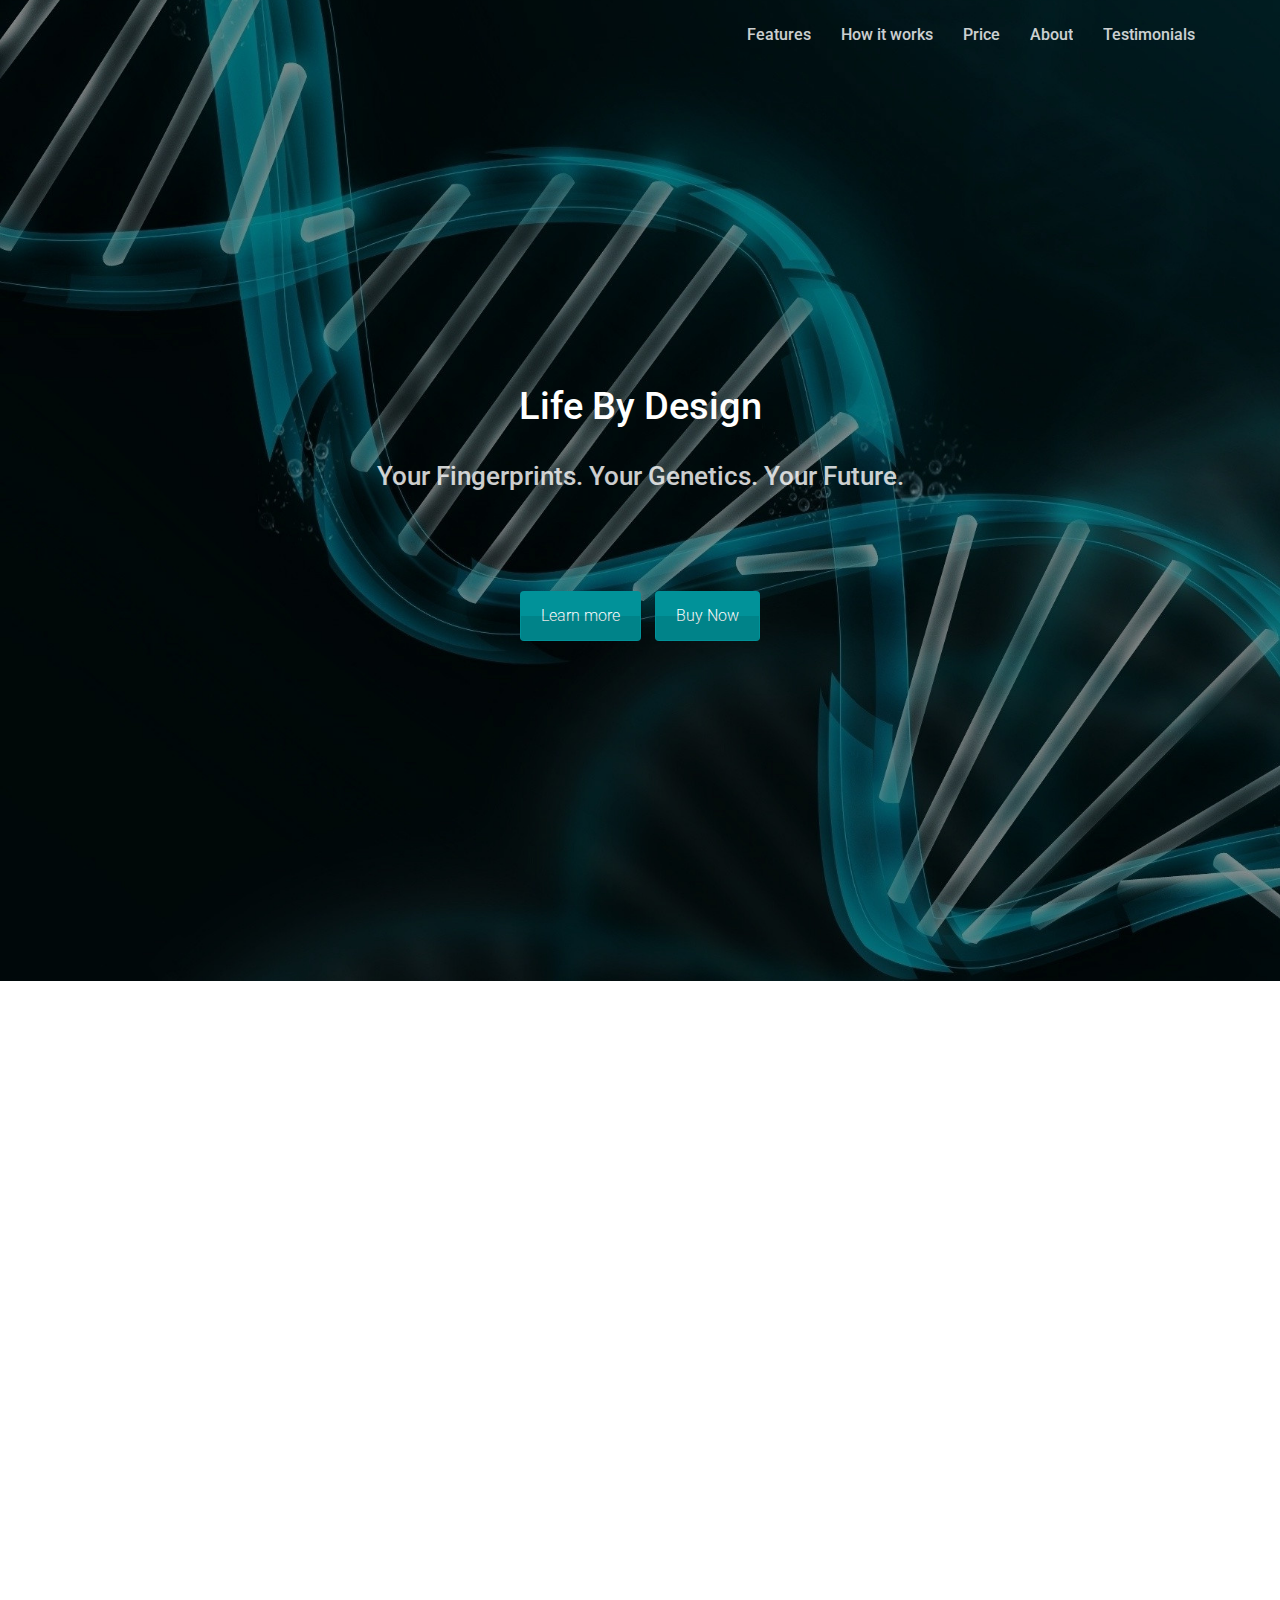
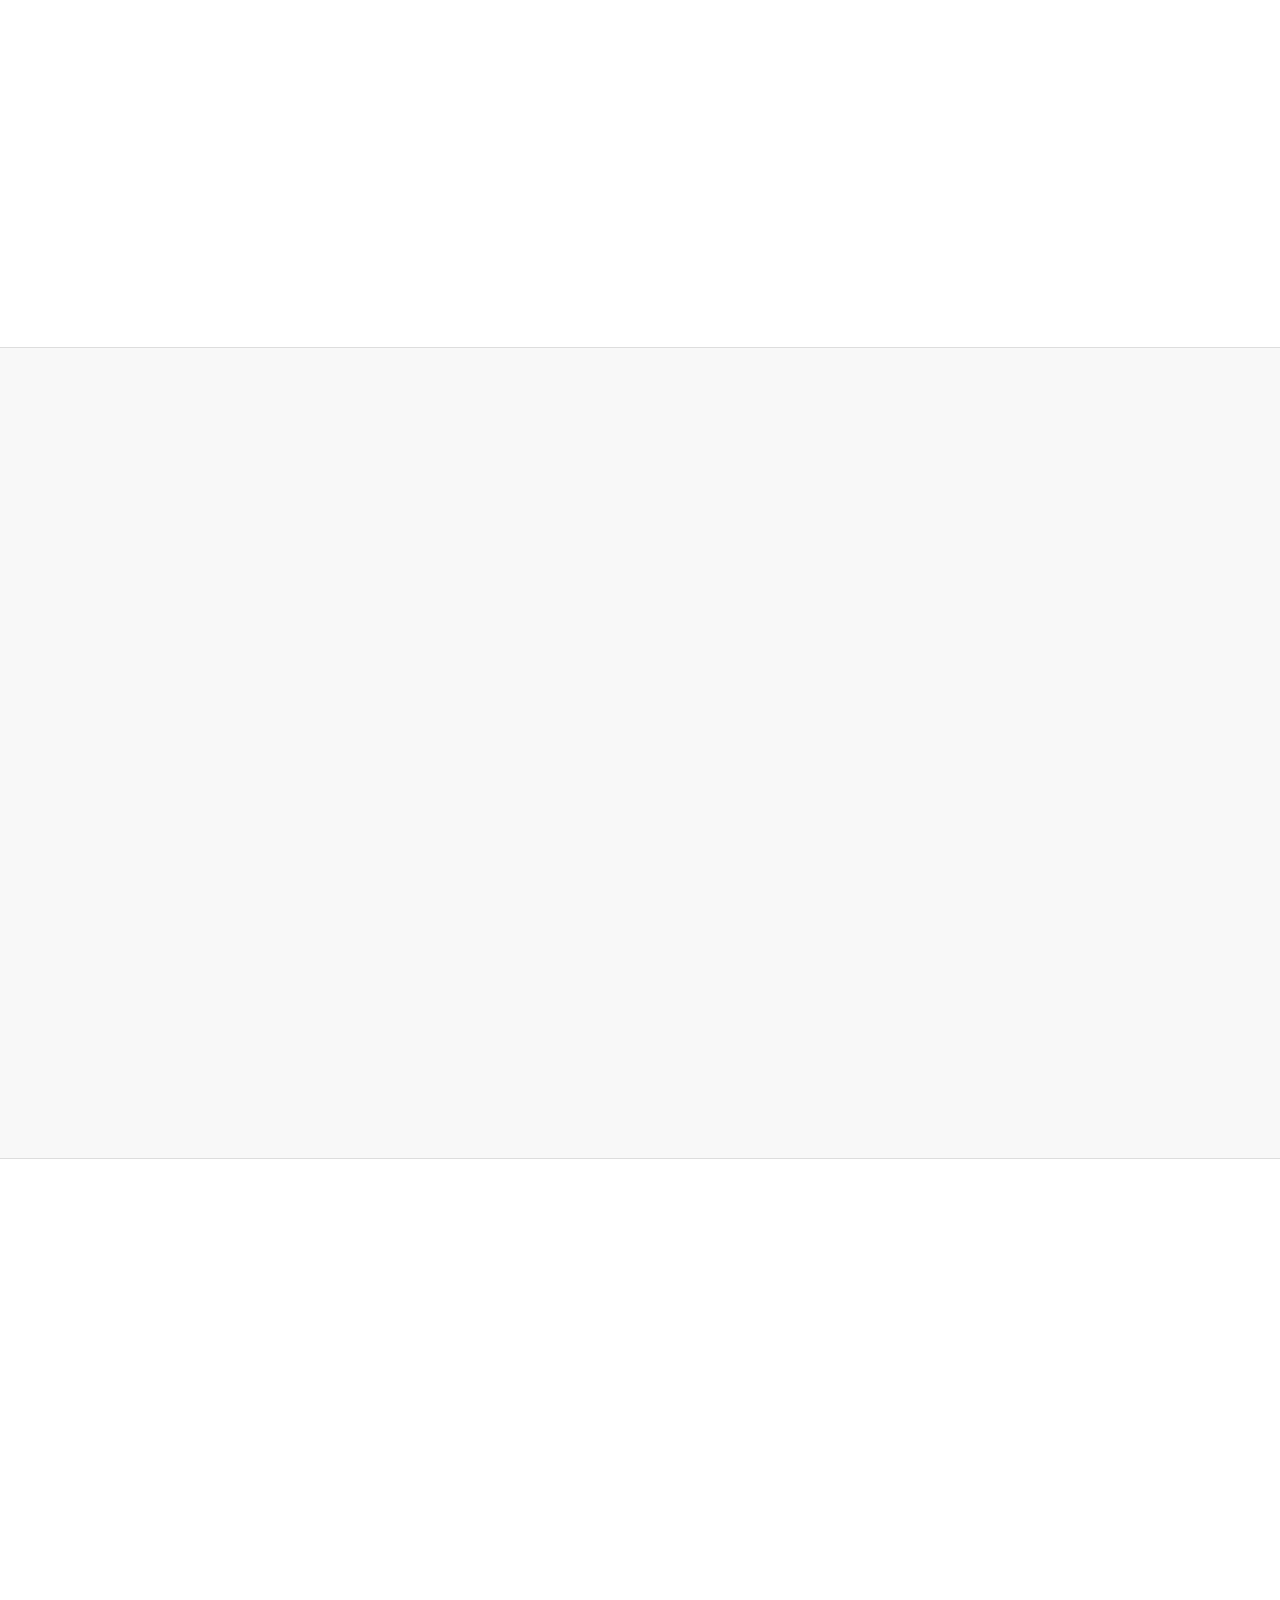
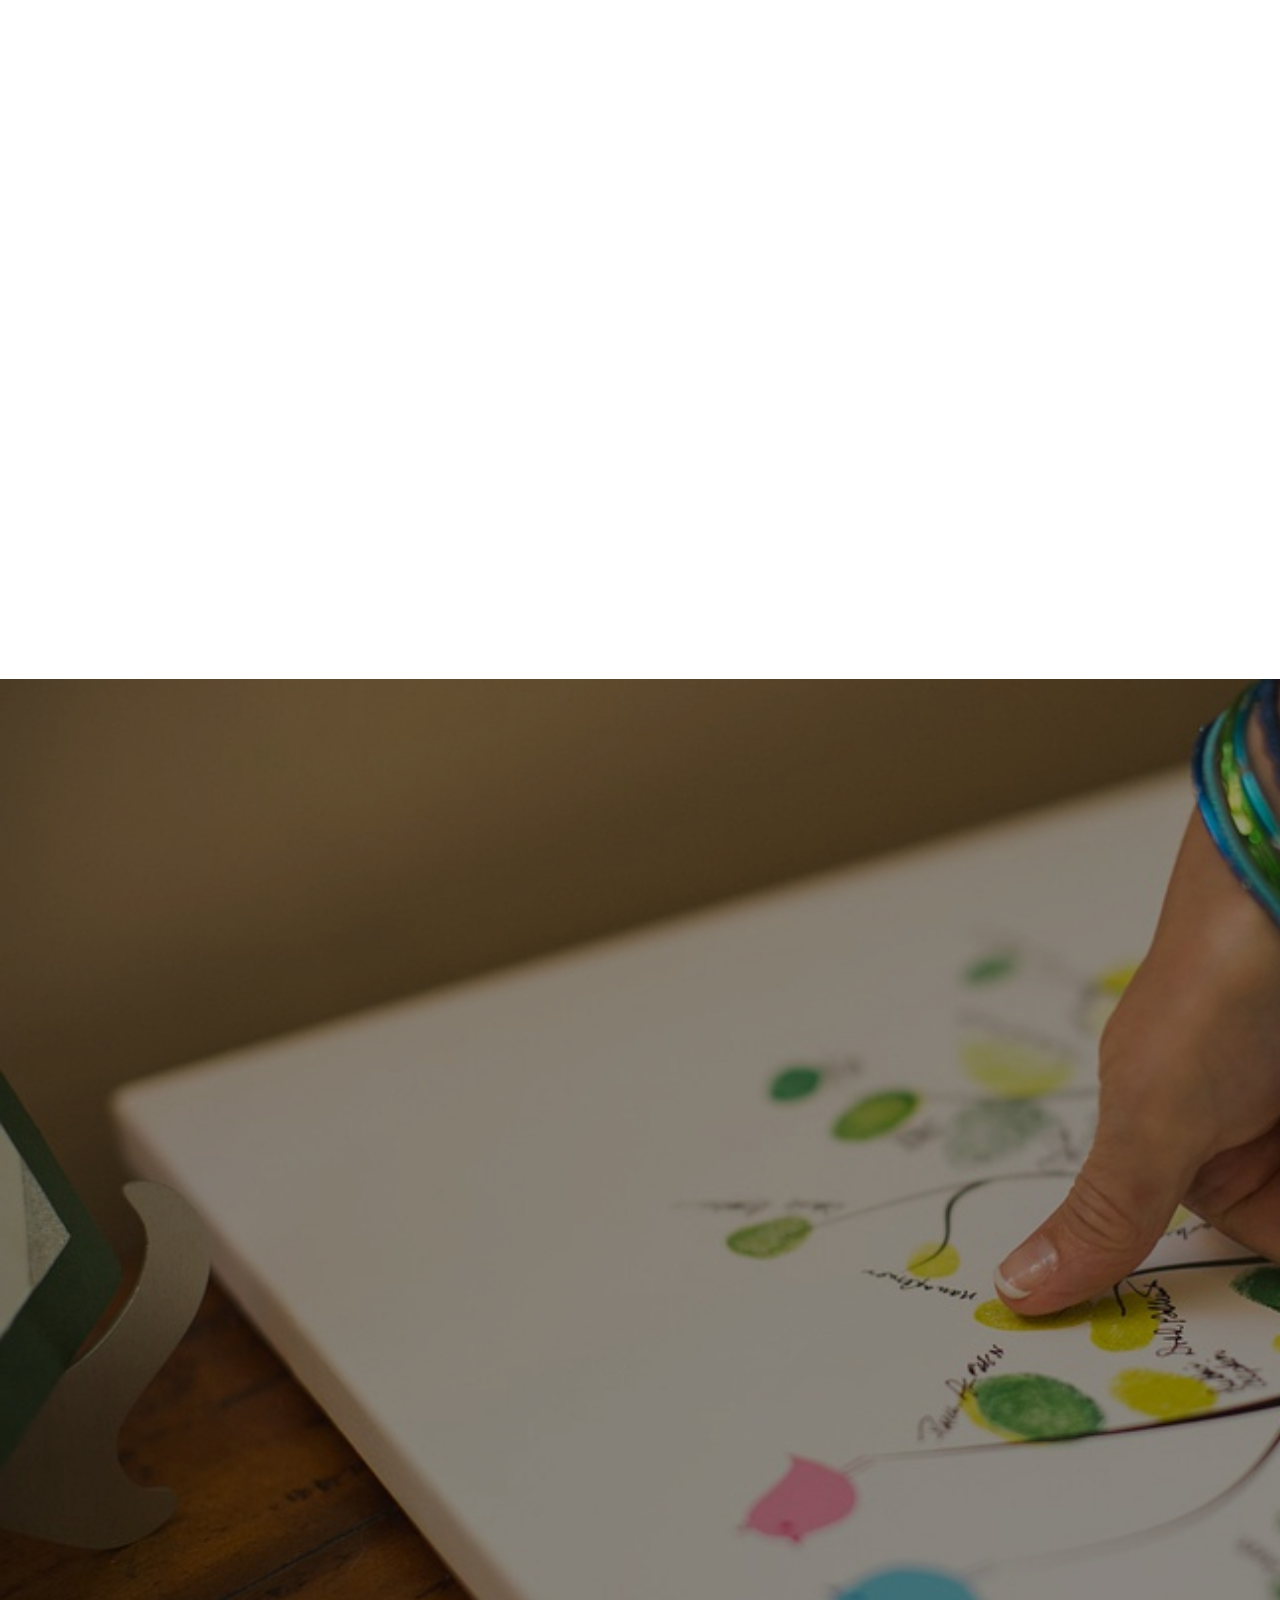
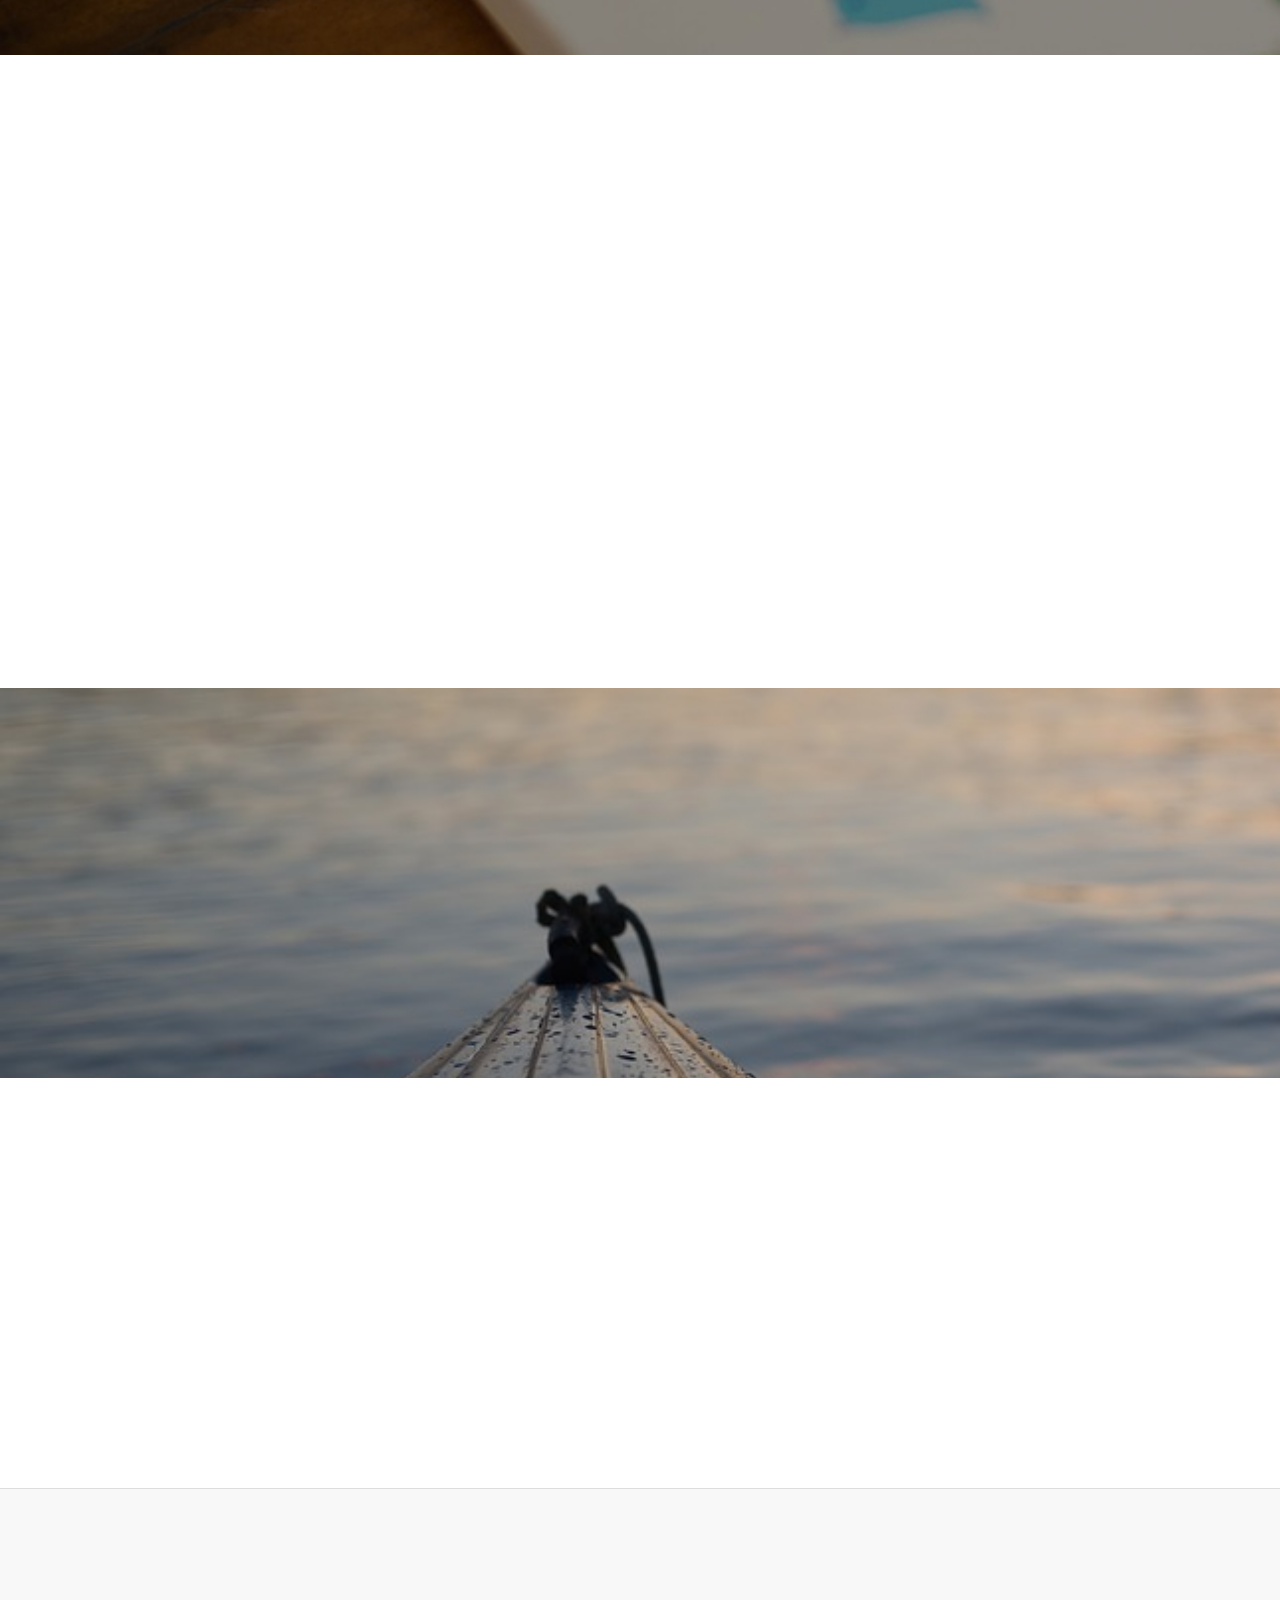
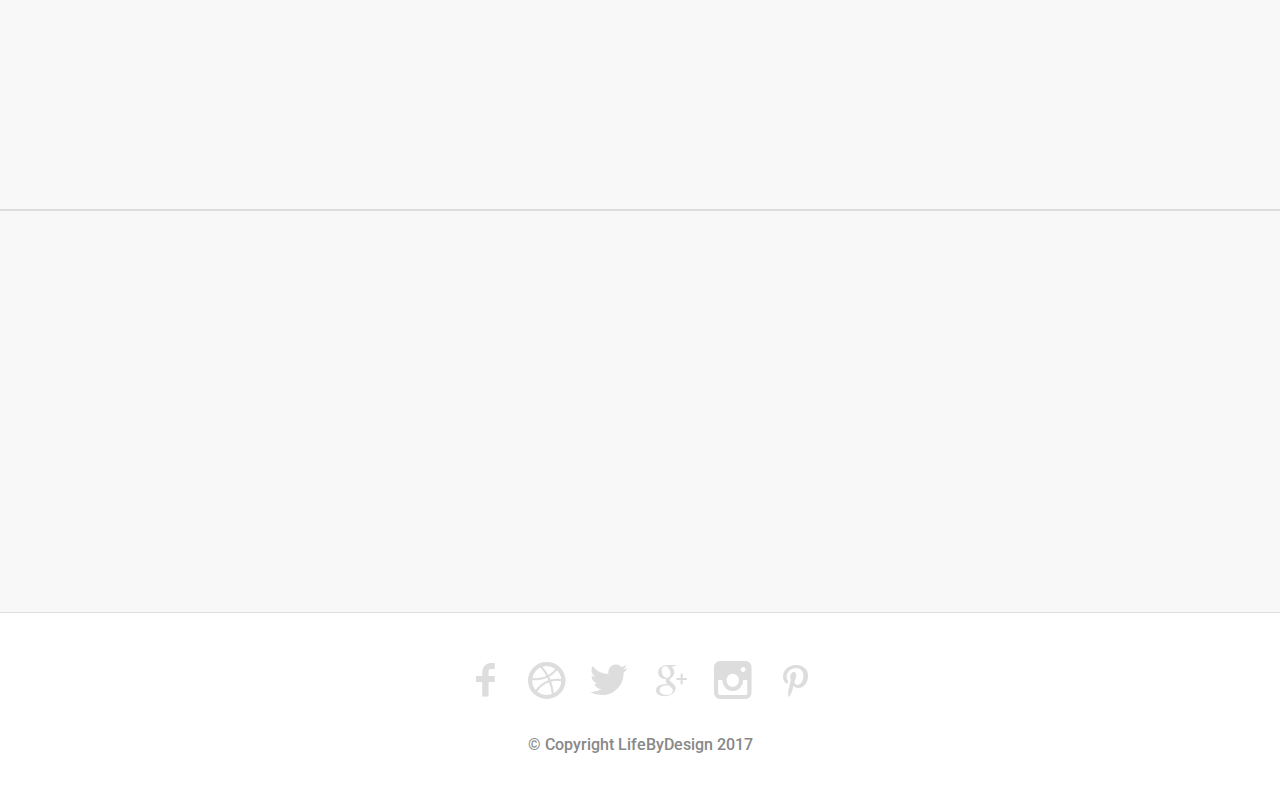
==== index.html @ f9390f89 "Rename Life By Design - Genetic Fingerprints.html to index.html" ====
<!DOCTYPE html>
<!-- saved from url=(0093)file:///C:/Users/jack.williams/Downloads/Life%20By%20Design%20-%20Genetic%20Fingerprints.html -->
<html lang="en"><head><meta http-equiv="Content-Type" content="text/html; charset=UTF-8">

        
        <meta http-equiv="X-UA-Compatible" content="IE=edge">
        <meta name="viewport" content="width=device-width, initial-scale=1">
        <title>Life By Design - Genetic Fingerprints</title>

        <!-- CSS -->
		<link rel="stylesheet" href="https://fonts.googleapis.com/css?family=Roboto:400,100,300,500">
		<link rel="stylesheet" href="assets/bootstrap/css/bootstrap.min.css">
		<link rel="stylesheet" href="">
		<link rel="stylesheet" href="assets/typicons/typicons.min.css">
		<link rel="stylesheet" href="assets/css/animate.css">
		<link rel="stylesheet" href="assets/css/form-elements.css">
		<link rel="stylesheet" href="assets/css/style.css">
		<link rel="stylesheet" href="assets/css/style2.css">
		<link rel="stylesheet" href="assets/css/media-queries.css">

        <!-- HTML5 Shim and Respond.js IE8 support of HTML5 elements and media queries -->
        <!-- WARNING: Respond.js doesn't work if you view the page via file:// -->
        <!--[if lt IE 9]>
            <script src="https://oss.maxcdn.com/libs/html5shiv/3.7.0/html5shiv.js"></script>
            <script src="https://oss.maxcdn.com/libs/respond.js/1.4.2/respond.min.js"></script>
        <![endif]-->

        <!-- Favicon and touch icons -->
		<link rel="shortcut icon" href="assets/ico/logo.jpeg">
		<link rel="apple-touch-icon-precomposed" sizes="144x144" href="assets/ico/apple-touch-icon-144-precomposed.png">
		<link rel="apple-touch-icon-precomposed" sizes="114x114" href="assets/ico/apple-touch-icon-114-precomposed.png">
		<link rel="apple-touch-icon-precomposed" sizes="72x72" href="assets/ico/apple-touch-icon-72-precomposed.png">
		<link rel="apple-touch-icon-precomposed" href="assets/ico/apple-touch-icon-57-precomposed.png">

    </head>

    <body cz-shortcut-listen="true">
        <!-- Loader -->
    	<div class="loader" style="display: none;">
    		<div class="loader-img" style="display: none;"></div>
    	</div>

        <!-- Top content -->
        <div class="top-content" style="position: relative; z-index: 0; background: none;">
        	<!-- Top menu -->
			<nav class="navbar navbar-inverse navbar-no-bg" role="navigation">
				<div class="container">
					<div class="navbar-header">
						<button type="button" class="navbar-toggle collapsed" data-toggle="collapse" data-target="#top-navbar-1">
							<span class="sr-only">Toggle navigation</span>
							<span class="icon-bar"></span>
							<span class="icon-bar"></span>
							<span class="icon-bar"></span>
						</button>
					</div>
					<!-- Collect the nav links, forms, and other content for toggling -->
					<div class="collapse navbar-collapse" id="top-navbar-1">
						<ul class="nav navbar-nav navbar-right">
							<li><a class="scroll-link" href="#features"><strong>Features</strong></a></li>
							<li><a class="scroll-link" href="#how-it-works"><strong>How it works</strong></a></li>
							<li><a class="scroll-link" href="#pricing"><strong>Price</strong></a></li>
							<li><a class="scroll-link" href="#about-us"><strong>About</strong></a></li>
							<li><a class="scroll-link" href="#testimonials"><strong>Testimonials</strong></a></li>

						</ul>
					</div>
				</div>
			</nav>

            <div class="inner-bg">
                <div class="container">
                    <div class="row">
                        <div class="col-sm-12 text">
                            <h1 class="wow fadeInLeftBig animated animated" align="center" style="visibility: visible; animation-name: fadeInLeftBig;"><strong>Life By Design</strong> </h1>
                            <div class="description wow fadeInLeftBig animated animated" style="visibility: visible; animation-name: fadeInLeftBig;">
                            	<p>
	                            	<strong>Your Fingerprints. Your Genetics. Your Future.<strong>
                            	</strong></strong></p><strong><strong>
                            </strong></strong></div><strong><strong>
                            <div class="top-big-link wow fadeInUp animated animated" style="visibility: visible; animation-name: fadeInUp;">
                            	<a class="btn btn-link-1 scroll-link" href="#features">Learn more</a>
                              <a class="btn btn-link-1" href="https://www.paypal.com/cgi-bin/webscr?cmd=_s-xclick&amp;hosted_button_id=Y8SKEF9GTWSTJ">Buy Now</a>
                            </div>
							<div class="top-big-link wow fadeInUp animated animated" style="visibility: visible; animation-name: fadeInUp;">


                            </div>
                        </strong></strong></div><strong><strong>
		                    </strong></strong></div><strong><strong>
                        </strong></strong></div><strong><strong>
                    </strong></strong></div><strong><strong>
                </strong></strong><div class="backstretch" style="left: 0px; top: 0px; overflow: hidden; margin: 0px; padding: 0px; height: 1001px; width: 1903px; z-index: -999998; position: absolute;"><img src="assets/img/about/dna2.jpg" style="position: absolute; margin: 0px; padding: 0px; border: none; width: 1903px; height: 1070.44px; max-height: none; max-width: none; z-index: -999999; left: 0px; top: -34.7188px;" class="deleteable"><img src="assets/img/about/dna2.jpg" style="position: absolute; display: none; margin: 0px; padding: 0px; border: none; width: auto; height: 1001px; max-height: none; max-width: none; z-index: -999999; top: 0px;"></div></div><strong><strong>
            

        
        <!-- Features -->
        <div class="features-container section-container">
	        <div class="container">
	            <div class="row">
	                <div class="col-sm-12 features section-description wow fadeIn animated" style="visibility: visible;">
	                    <h2>Areas Covered in Biometric Report</h2>
	                    <div class="divider-1 wow fadeInUp animated" style="visibility: visible;"><span></span></div>
	                </div>
	            </div>
	            <div class="row">
                	<div class="col-sm-4 features-box features-box-gray wow fadeInUp animated" style="visibility: visible;">
	                	<div class="features-box-icon">
	                		<span aria-hidden="true" class="typcn typcn-mortar-board"></span>
	                	</div>
	                    <h3>Education</h3>
	                    <p>Detailed information regarding your educational strengths and weaknesses. See the areas in which you naturally excel.</p>
                    </div>
                    <div class="col-sm-4 features-box wow fadeInDown animated" style="visibility: visible;">
	                	<div class="features-box-icon">
	                		<span aria-hidden="true" class="typcn typcn-pen"></span>
	                	</div>
	                    <h3>Career</h3>
	                    <p>Find out which fields of work are suited to your unique genetic makeup.  </p>
                    </div>
                    <div class="col-sm-4 features-box features-box-gray wow fadeInUp animated" style="visibility: visible;">
	                	<div class="features-box-icon">
	                		<span aria-hidden="true" class="typcn typcn-plus-outline"></span>
	                	</div>
	                    <h3>Health</h3>
	                    <p>Discover potential risks to your health, predisposition to certain afflictions and risk of falling prey to addiction. </p>
                    </div>
	            </div>
	            <div class="row">
                	<div class="col-sm-4 features-box wow fadeInUp animated" style="visibility: visible;">
	                	<div class="features-box-icon">
	                		<span aria-hidden="true" class="typcn typcn-social-dribbble"></span>
	                	</div>
	                    <h3>Sports &amp; Activity</h3>
	                    <p>Find out your natural Physiological state and sport areas you can excel in.</p>
                    </div>
                    <div class="col-sm-4 features-box features-box-gray wow fadeInDown animated" style="visibility: visible;">
	                	<div class="features-box-icon">
	                		<span aria-hidden="true" class="typcn typcn-user-outline"></span>
	                	</div>
	                    <h3>Behaviour</h3>
	                    <p> Explore your behavioural patterns and traits, are you a team player or a lone wolf? Plus see an insight into your thought patterns and habits.    </p>
                    </div>
                    <div class="col-sm-4 features-box wow fadeInUp animated" style="visibility: visible;">
	                	<div class="features-box-icon">
	                		<span aria-hidden="true" class="typcn typcn-tick-outline"></span>
	                	</div>
	                    <h3>And More..</h3>
	                    <p>We cover other topics such as Nervous System information, temperment &amp; much much more.</p>
                    </div>
	            </div>
	            <div class="row">
	            	<div class="col-sm-12 section-bottom-button wow fadeInUp animated" style="visibility: visible;">
                        <a class="btn btn-link-1" href="https://www.paypal.com/cgi-bin/webscr?cmd=_s-xclick&amp;hosted_button_id=Y8SKEF9GTWSTJ">Buy Now</a>
	            	</div>
	            </div>
	        </div>
        </div>

		<!-- More features -->
        <div class="more-features-container section-container section-container-gray-bg">
	        <div class="container">
	            <div class="row">
	                <div class="col-sm-12 more-features section-description wow fadeIn animated" style="visibility: visible;">
	                    <h2>Insightful Information</h2>
	                    <div class="divider-1 wow fadeInUp animated" style="visibility: visible;"><span></span></div>
	                </div>
	            </div>
	            <div class="row">
	            	<div class="col-sm-5 more-features-box wow fadeInLeft animated" style="visibility: visible;">
	                    <img src="assets/img/about/aboutbrain.jpg" alt="">
	                </div>
	                <div class="col-sm-7 more-features-box wow fadeInUp animated" style="visibility: visible;">
	                    <div class="more-features-box-text">

	                    	<h3>Are you Successful?</h3>
	                    	<div class="more-features-box-text-description">
	                    		Some people are born successful. Recent studies prove that there are much more powerful influences of genetics which are going on in our psychological state, self-control, commitment, ability to get along with people, work together to have good relationships and to manage the whole of our lives.
	                    	</div>
	                    </div>
	                    <div class="more-features-box-text">

	                    	<h3>Gained Opportunities</h3>
	                    	<div class="more-features-box-text-description">
	                    		You will have the opportunity to reflect on your life and the lives of your loved ones and your children. You will be able to determine how to answer questions about yours/their achievements or failures and be able to see why these came about. You will also be able to identify your/their natural strengths, talents and abilities to help you and your loved ones or children develop to their true potential and full development in their chosen field of sport, training, career etc. After all, success is written in yours and all our genes!
	                    	</div>
	                    </div>
	                </div>
	            </div>
	        </div>
        </div>

        <!-- Always beautiful -->
        <div class="always-beautiful-container section-container">
	        <div class="container">
	            <div class="row">
	                <div class="col-sm-12 always-beautiful section-description wow fadeIn animated" style="visibility: visible;">
	                    <h2>Detailed Reports</h2>
	                    <div class="divider-1 wow fadeInUp animated" style="visibility: visible;"><span></span></div>
	                </div>
	            </div>
	            <div class="row">
	            	<div class="col-sm-7 col-sm-offset-3 always-beautiful-box wow fadeInLeft animated" style="visibility: visible;">
	                    <div class="always-beautiful-box-text always-beautiful-box-text-left">
	                    	<h3>Clear and Concise</h3>
	                    	<p>
	                    		This amazing report will help answer the questions which you have been asking yourself for years, which direction should i take which best suites my strengths, personality and abilities to produce the best results? Also, which would be the best direction to steer my children in to give them the best opportunities for growth and development?

	                    	</p>
	                    </div>
						<div class="always-beautiful-box-text always-beautiful-box-text-left">
	                    	<h3>Report Preview</h3>

                      <object width="600" height="400" type="application/pdf" data="/jack.html"></object>
                      <a href="assets/img/pdf/Jack.pdf">Click here to download if preview has not displayed correctly</a>
	                    </div>
	                </div>
	                <div class="col-sm-5 always-beautiful-box wow fadeInUp more-info-box animated" style="visibility: visible;">

	                </div>
	            </div>
	        </div>
        </div>

        <!-- How it works -->
        <div class="how-it-works-container section-container section-container-image-bg" style="position: relative; z-index: 0; background: none;">
	        <div class="container">
	            <div class="row">
	                <div class="col-sm-12 how-it-works section-description wow fadeIn animated" style="visibility: visible;">
	                    <h2>Ready in 4 steps</h2>
	                    <div class="divider-1 wow fadeInUp animated" style="visibility: visible;"><span></span></div>
	                </div>
	            </div>
	            <div class="row">
                	<div class="col-sm-4 col-sm-offset-1 how-it-works-box wow fadeInUp animated" style="visibility: visible;">
	                	<div class="how-it-works-box-icon">
	                		<span aria-hidden="true" class="typcn typcn-pencil"></span>
	                		<span aria-hidden="true" class="how-it-works-step">1</span>
	                	</div>
	                    <h3>Buy Now</h3>
	                    <p> Buy now and securely purchase your report using PayPal</p>
                    </div>
                    <div class="col-sm-4 col-sm-offset-2 how-it-works-box wow fadeInDown animated" style="visibility: visible;">
	                	<div class="how-it-works-box-icon">
	                		<span aria-hidden="true" class="typcn typcn-ticket"></span>
	                		<span aria-hidden="true" class="how-it-works-step">2</span>
	                	</div>
	                    <h3>Submit Fingerprints</h3>
	                    <p>Our team will send you everything needed to lift your fingerprints via email</p>
                    </div>
                </div>
                <div class="row">
                    <div class="col-sm-4 col-sm-offset-1 how-it-works-box wow fadeInUp animated" style="visibility: visible;">
	                	<div class="how-it-works-box-icon">
	                		<span aria-hidden="true" class="typcn typcn-arrow-right-outline"></span>
	                		<span aria-hidden="true" class="how-it-works-step">3</span>
	                	</div>
	                    <h3>Send to Genetic Testers</h3>
	                    <p>Send your fingerprints via email or post and leave the science to us.</p>
                    </div>
                    <div class="col-sm-4 col-sm-offset-2 how-it-works-box wow fadeInDown animated" style="visibility: visible;">
	                	<div class="how-it-works-box-icon">
	                		<span aria-hidden="true" class="typcn typcn-thumbs-up"></span>
	                		<span aria-hidden="true" class="how-it-works-step">4</span>
	                	</div>
	                    <h3>Receive Genetic Report</h3>
	                    <p>We'll email you your unique report in 3-5 working days.</p>
                    </div>
	            </div>
	            <div class="row">
	            	<div class="col-sm-12 section-bottom-button wow fadeInUp animated" style="visibility: visible;">
                        <a class="btn btn-link-1 " href="https://www.paypal.com/cgi-bin/webscr?cmd=_s-xclick&amp;hosted_button_id=Y8SKEF9GTWSTJ">Buy Now</a>
	            	</div>
	            </div>
	        </div>
        <div class="backstretch" style="left: 0px; top: 0px; overflow: hidden; margin: 0px; padding: 0px; height: 978px; width: 1903px; z-index: -999998; position: absolute;"><img src="assets/img/about/fingerprint5.jpg" style="position: absolute; margin: 0px; padding: 0px; border: none; width: 1903px; height: 1268.67px; max-height: none; max-width: none; z-index: -999999; left: 0px; top: -145.333px;" class="deleteable"><img src="assets/img/about/fingerprint5.jpg" style="position: absolute; display: none; margin: 0px; padding: 0px; border: none; width: auto; height: 978px; max-height: none; max-width: none; z-index: -999999; top: 0px;"></div></div>

		<!-- Pricing -->
        <div class="pricing-container section-container">
	        <div class="container">
	            <div class="row">
	                <div class="col-sm-12 pricing section-description wow fadeIn animated" style="visibility: visible;">
	                    <h2>Pricing</h2>
	                    <div class="divider-1 wow fadeInUp animated" style="visibility: visible;"><span></span></div>
	                </div>
	            </div>
	            <div class="row">
                    <div class="col-sm-4 col-sm-offset-4 pricing-box pricing-box-best wow fadeInDown animated" style="visibility: visible;">
                    	<div class="pricing-box-inner">
		                	<div class="pricing-box-price" align="center">
		                		<strong>£29.99</strong>
		                		<div class="pricing-box-icon">
			                		<span aria-hidden="true" class="typcn typcn-star"></span>
			                	</div>
		                	</div>
		                    <h3>Standard</h3>
		                    <h4>One Genetic Report</h4>
		                    <div class="pricing-box-features">
		                    	<ul>
		                    		<li>A customised Biometric Report.</li>

		                    	</ul>
		                    </div>
		                    <div class="pricing-box-sign-up">
		                    	<a class="btn btn-link-1" href="https://www.paypal.com/cgi-bin/webscr?cmd=_s-xclick&amp;hosted_button_id=Y8SKEF9GTWSTJ">Buy Now</a>
		                    </div>
		                </div>
                    </div>

		                    </div>
		                </div>
                    </div>
	            
	        
        

        <!-- Call to action -->
        <div class="call-to-action-container section-container section-container-image-bg" style="position: relative; z-index: 0; background: none;">
	        <div class="container">
	            <div class="row">
	                <div class="col-sm-12 call-to-action section-description wow fadeInLeftBig" style="visibility: hidden; animation-name: none;">
	                    <h2>Ready to discover?</h2>
	                    <div class="divider-1 wow fadeInUp" style="visibility: hidden; animation-name: none;"><span></span></div>
	                    <p>
							"Sometimes if you want to see a change for the better, you have to take things into your own hands" - Clint Eastwood
	                    </p>
	                </div>
	            </div>
	            <div class="row">
	            	<div class="col-sm-12 section-bottom-button wow fadeInUp" style="visibility: hidden; animation-name: none;">
                        <a class="btn btn-link-1" href="https://www.paypal.com/cgi-bin/webscr?cmd=_s-xclick&amp;hosted_button_id=Y8SKEF9GTWSTJ">Buy Now!</a>
	            	</div>
	            </div>
	        </div>
        <div class="backstretch" style="left: 0px; top: 0px; overflow: hidden; margin: 0px; padding: 0px; height: 390px; width: 1903px; z-index: -999998; position: absolute;"><img src="assets/img/about/discover3.jpg" style="position: absolute; margin: 0px; padding: 0px; border: none; width: 1903px; height: 1268.67px; max-height: none; max-width: none; z-index: -999999; left: 0px; top: -439.333px;" class="deleteable"><img src="assets/img/about/discover3.jpg" style="position: absolute; display: none; margin: 0px; padding: 0px; border: none; width: auto; height: 390px; max-height: none; max-width: none; z-index: -999999; top: 0px;"></div></div>

        <!-- About us -->
        <div class="about-us-container section-container" align="center">
	        <div class="container">
	            <div class="row">
	                <div class="col-sm-12 about-us section-description wow fadeIn" style="visibility: hidden; animation-name: none;">
	                    <h2>About us</h2>
	                    <div class="divider-1 wow fadeInUp" style="visibility: hidden; animation-name: none;"><span></span></div>
	                </div>
	            </div>
	            <div class="row">
	                <div class="col-sm-12 about-us-box wow fadeInUp" style="visibility: hidden; animation-name: none;">
                    <p>We have been in business since March 2014. Based originally in Russia where this advanced Genetic Fingerprint testing science was first developed, we have now established ourselves in the UK to bring this amazing science to a wider and greater audience. This science is proving to be successful for people of all ages and from all types of background to determine their innate potential to better find where they can progress in various fields which a person may wish to develop in, and in areas which have the greatest potential for development for them.</p>
	                </div>
	            </div>
	        </div>
        </div>

        <div class="about-us-container section-container-gray-bg" align="center">
	        <div class="container">
	            <div class="row">
	                <div class="col-sm-12 about-us section-description wow fadeIn" style="visibility: hidden; animation-name: none;">
	                    <h2>Contact Us</h2>
	                    <div class="divider-1 wow fadeInUp" style="visibility: hidden; animation-name: none;"><span></span></div>
	                </div>
	            </div>
	            <div class="row">
	                <div class="col-sm-12 about-us-box wow fadeInUp" style="visibility: hidden; animation-name: none;">
                    <p>Email : Michael@lifebydesign.eu</p>

	                </div>
	            </div>
	        </div>
        </div>

        <!-- Testimonials -->
        <div class="testimonials-container section-container section-container-gray-bg">
	        <div class="container">
	            <div class="row">
	                <div class="col-sm-12 testimonials section-description wow fadeIn" style="visibility: hidden; animation-name: none;">
	                    <h2>Testimonials</h2>
	                    <div class="divider-1 wow fadeInUp" style="visibility: hidden; animation-name: none;"><span></span></div>
	                </div>
	            </div>
	            <div class="row">
	                <div class="col-sm-10 col-sm-offset-1 testimonial-list wow fadeInUp" style="visibility: hidden; animation-name: none;">
	                	<div role="tabpanel">
	                		<!-- Tab panes -->
	                		<div class="tab-content">
	                			<div role="tabpanel" class="tab-pane fade in active" id="tab1">
	                				<div class="testimonial-image">
	                					<img src="/assets/img/testimonials/test1.jpg" alt="" data-at2x="/assets/img/testimonials/test1.jpg" style="width: auto !important; height: auto !important;">

	                				</div>
	                				<div class="testimonial-text">
		                                <p>
		                                	"I am glad that I undertook your unique fingerprint test. Informaton on career orientation helped me better understand myself and solve the issue of education and professional choice more effectively."<br>

		                                </p>
	                                </div>
	                			</div>
	                			<div role="tabpanel" class="tab-pane fade" id="tab2">
	                				<div class="testimonial-image">
	                					<img src="assets/img/testimonials/test2.jpg" alt="" data-at2x="/assets/img/testimonials/test2.jpg" style="width: auto !important; height: auto !important;">

	                				</div>
	                				<div class="testimonial-text">
		                                <p>
		                                	"I purchased and completed two fingerprint tests on two children of mine and they confirmed what I already thought about them. They are actually so different now to who they were and the path they were going down, as I have been able to develop and direct them in the right path according to their natural abilities, which were highlighted in their reports. Now I am going to cooperate with you even more so in my job role as HR-Director,  because I see potential of Genetic-test in personnel employment for our company."<br>

		                                </p>
	                                </div>
	                			</div>
	                			<div role="tabpanel" class="tab-pane fade" id="tab3">
	                				<div class="testimonial-image">
	                					<img src="assets/img/testimonials/test3.jpg" alt="" data-at2x="/assets/img/testimonials/test3.jpg" style="width: auto !important; height: auto !important;">

	                				</div>
	                				<div class="testimonial-text">
		                                <p>
		                                	"Its a wonderful unique Service of defining innate potential. I tested myself and can confirm that at least 90% was correct about me and my personality. Of course, there were points highlighted in the report which I had never previously considered of myself, which highlighted future potential. We understand that in our inborn characteristics environment, our upbringing influences us very much. I will also use the information from my little child’s report to influence his future development as well."<br>

		                                </p>
	                                </div>
	                			</div>

	                		</div>
	                		<!-- Nav tabs -->
	                		<ul class="nav nav-tabs" role="tablist">
	                			<li role="presentation" class="active">
	                				<a href="https://www.lifebydesign.eu/#tab1" aria-controls="tab1" role="tab" data-toggle="tab"></a>
	                			</li>
	                			<li role="presentation">
	                				<a href="https://www.lifebydesign.eu/#tab2" aria-controls="tab2" role="tab" data-toggle="tab"></a>
	                			</li>
	                			<li role="presentation">
	                				<a href="https://www.lifebydesign.eu/#tab3" aria-controls="tab3" role="tab" data-toggle="tab"></a>
	                			</li>

	                		</ul>
	                	</div>
	                </div>
	            </div>
	        </div>
        </div>

        <!-- Contact us -->

        <!-- Footer -->
        <footer>
	        <div class="container">
	        	<div class="row">
                    <div class="col-sm-12 footer-social">
                    	<a href="https://www.lifebydesign.eu/#"><span class="typcn typcn-social-facebook"></span></a>
                    	<a href="https://www.lifebydesign.eu/#"><span class="typcn typcn-social-dribbble"></span></a>
                    	<a href="https://www.lifebydesign.eu/#"><span class="typcn typcn-social-twitter"></span></a>
                    	<a href="https://www.lifebydesign.eu/#"><span class="typcn typcn-social-google-plus"></span></a>
                    	<a href="https://www.lifebydesign.eu/#"><span class="typcn typcn-social-instagram"></span></a>
                    	<a href="https://www.lifebydesign.eu/#"><span class="typcn typcn-social-pinterest"></span></a>
                    </div>
	            </div>
	            <div class="row">
                    <div class="col-sm-12 footer-copyright">
                    	© Copyright LifeByDesign 2017
                    </div>
                </div>
	        </div>
        </footer>


        <!-- MODAL: Privacy policy -->
        <div class="modal fade" id="modal-privacy" tabindex="-1" role="dialog" aria-labelledby="modal-privacy-label" aria-hidden="true">
        	<div class="modal-dialog">
        		<div class="modal-content">
        			<div class="modal-header">
        				<button type="button" class="close" data-dismiss="modal">
        					<span aria-hidden="true">×</span><span class="sr-only">Close</span>
        				</button>
        				<h2 class="modal-title" id="modal-privacy-label">Privacy policy</h2>
        			</div>
        			<div class="modal-body">
        				<h3>1. Dolor sit amet</h3>
        				<p>
	                    	Lorem ipsum dolor sit amet, consectetur adipisicing elit, sed do eiusmod tempor incididunt ut
	                    	labore et dolore magna aliqua. Ut enim ad minim veniam, quis nostrud exercitation.
	                    </p>
	                    <ul>
	                    	<li>Easy To Use</li>
	                    	<li>Awesome Design</li>
	                    	<li>Cloud Based</li>
	                    </ul>
	                    <p>
	                    	Ut wisi enim ad minim veniam, <a href="https://www.lifebydesign.eu/#">quis nostrud exerci tation</a> ullamcorper suscipit lobortis nisl ut aliquip ex ea
	                    	commodo consequat nostrud tation.
	                    </p>
	                    <h3>2. Sed do eiusmod</h3>
	                    <p>
	                    	Lorem ipsum dolor sit amet, consectetur adipisicing elit, sed do eiusmod tempor incididunt ut
	                    	labore et dolore magna aliqua. Ut enim ad minim veniam, quis nostrud exercitation.
	                    </p>
	                    <h3>3. Nostrud exerci tation</h3>
	                    <p>
	                    	Ut wisi enim ad minim veniam, quis nostrud exerci tation ullamcorper suscipit lobortis nisl ut aliquip ex ea
	                    	commodo consequat nostrud tation.
	                    </p>
	                    <p>
	                    	Lorem ipsum dolor sit amet, consectetur adipisicing elit, sed do eiusmod tempor incididunt ut
	                    	labore et dolore magna aliqua. Ut enim ad minim veniam, quis nostrud exercitation.
	                    </p>
        			</div>
        			<div class="modal-footer">
        				<button type="button" class="btn" data-dismiss="modal">Close</button>
        			</div>
        		</div>
        	</div>
        </div>

        <!-- MODAL: Frequent questions -->
        <div class="modal fade" id="modal-faq" tabindex="-1" role="dialog" aria-labelledby="modal-faq-label" aria-hidden="true">
        	<div class="modal-dialog">
        		<div class="modal-content">
        			<div class="modal-header">
        				<button type="button" class="close" data-dismiss="modal">
        					<span aria-hidden="true">×</span><span class="sr-only">Close</span>
        				</button>
        				<h2 class="modal-title" id="modal-faq-label">Frequent questions</h2>
        			</div>
        			<div class="modal-body">
        				<h3>1. Lorem ipsum dolor?</h3>
        				<p>
	                    	Lorem ipsum dolor sit amet, consectetur adipisicing elit, sed do eiusmod tempor incididunt ut
	                    	labore et dolore magna aliqua. Ut enim ad minim veniam, quis nostrud exercitation.
	                    </p>
	                    <h3>2. Ut wisi enim ad minim?</h3>
	                    <p>
	                    	Ut wisi enim ad minim veniam, <a href="https://www.lifebydesign.eu/#">quis nostrud exerci tation</a> ullamcorper suscipit lobortis nisl ut aliquip ex ea
	                    	commodo consequat nostrud tation.
	                    </p>
	                    <h3>3. Sed do eiusmod tempor?</h3>
	                    <p>
	                    	Sed do eiusmod tempor incididunt ut labore et dolore magna aliqua. Ut enim ad minim veniam, quis nostrud exercitation.
	                    </p>
	                    <h3>4. Nostrud exerci tation?</h3>
	                    <p>
	                    	Ut wisi enim ad minim veniam, quis nostrud exerci tation ullamcorper suscipit lobortis nisl ut aliquip ex ea
	                    	commodo consequat nostrud tation.
	                    </p>
	                    <h3>5. Consectetur adipisicing elit?</h3>
	                    <p>
	                    	Consectetur adipisicing elit, sed do eiusmod tempor incididunt ut
	                    	labore et dolore magna aliqua. Ut enim ad minim veniam, quis nostrud exercitation.
	                    </p>
        			</div>
        			<div class="modal-footer">
        				<button type="button" class="btn" data-dismiss="modal">Close</button>
        			</div>
        		</div>
        	</div>
        </div>
        <!-- Javascript -->
		<script src="assets/js/jquery-1.11.1.min.js"></script>
		<script src="assets/bootstrap/js/bootstrap.min.js"></script>
		<script src="assets/js/jquery.backstretch.min.js"></script>
		<script src="assets/js/wow.min.js"></script>
		<script src="assets/js/retina-1.1.0.min.js"></script>
		<script src="assets/js/scripts.js"></script>





        <!--[if lt IE 10]>
            <script src="assets/js/placeholder.js"></script>
        <![endif]-->


    


</strong></strong></body></html>
---- assets/typicons/typicons.min.css ----
@charset 'UTF-8';@font-face{font-family:'typicons';font-weight:normal;font-style:normal;src:url('typicons.eot');src:url('typicons.eot?#iefix') format('embedded-opentype'),url('typicons.woff') format('woff'),url('typicons.ttf') format('truetype'),url('typicons.svg#typicons') format('svg')}.typcn:before{font-family:'typicons';font-style:normal;font-weight:normal;speak:none;display:inline-block;text-decoration:inherit;width:1em;height:1em;font-size:1em;text-align:center;-webkit-font-smoothing:antialiased;font-smoothing:antialiased;text-rendering:optimizeLegibility}.typcn-adjust-brightness:before{content:'\e000'}.typcn-adjust-contrast:before{content:'\e001'}.typcn-anchor-outline:before{content:'\e002'}.typcn-anchor:before{content:'\e003'}.typcn-archive:before{content:'\e004'}.typcn-arrow-back-outline:before{content:'\e005'}.typcn-arrow-back:before{content:'\e006'}.typcn-arrow-down-outline:before{content:'\e007'}.typcn-arrow-down-thick:before{content:'\e008'}.typcn-arrow-down:before{content:'\e009'}.typcn-arrow-forward-outline:before{content:'\e00a'}.typcn-arrow-forward:before{content:'\e00b'}.typcn-arrow-left-outline:before{content:'\e00c'}.typcn-arrow-left-thick:before{content:'\e00d'}.typcn-arrow-left:before{content:'\e00e'}.typcn-arrow-loop-outline:before{content:'\e00f'}.typcn-arrow-loop:before{content:'\e010'}.typcn-arrow-maximise-outline:before{content:'\e011'}.typcn-arrow-maximise:before{content:'\e012'}.typcn-arrow-minimise-outline:before{content:'\e013'}.typcn-arrow-minimise:before{content:'\e014'}.typcn-arrow-move-outline:before{content:'\e015'}.typcn-arrow-move:before{content:'\e016'}.typcn-arrow-repeat-outline:before{content:'\e017'}.typcn-arrow-repeat:before{content:'\e018'}.typcn-arrow-right-outline:before{content:'\e019'}.typcn-arrow-right-thick:before{content:'\e01a'}.typcn-arrow-right:before{content:'\e01b'}.typcn-arrow-shuffle:before{content:'\e01c'}.typcn-arrow-sorted-down:before{content:'\e01d'}.typcn-arrow-sorted-up:before{content:'\e01e'}.typcn-arrow-sync-outline:before{content:'\e01f'}.typcn-arrow-sync:before{content:'\e020'}.typcn-arrow-unsorted:before{content:'\e021'}.typcn-arrow-up-outline:before{content:'\e022'}.typcn-arrow-up-thick:before{content:'\e023'}.typcn-arrow-up:before{content:'\e024'}.typcn-at:before{content:'\e025'}.typcn-attachment-outline:before{content:'\e026'}.typcn-attachment:before{content:'\e027'}.typcn-backspace-outline:before{content:'\e028'}.typcn-backspace:before{content:'\e029'}.typcn-battery-charge:before{content:'\e02a'}.typcn-battery-full:before{content:'\e02b'}.typcn-battery-high:before{content:'\e02c'}.typcn-battery-low:before{content:'\e02d'}.typcn-battery-mid:before{content:'\e02e'}.typcn-beaker:before{content:'\e02f'}.typcn-beer:before{content:'\e030'}.typcn-bell:before{content:'\e031'}.typcn-book:before{content:'\e032'}.typcn-bookmark:before{content:'\e033'}.typcn-briefcase:before{content:'\e034'}.typcn-brush:before{content:'\e035'}.typcn-business-card:before{content:'\e036'}.typcn-calculator:before{content:'\e037'}.typcn-calendar-outline:before{content:'\e038'}.typcn-calendar:before{content:'\e039'}.typcn-camera-outline:before{content:'\e03a'}.typcn-camera:before{content:'\e03b'}.typcn-cancel-outline:before{content:'\e03c'}.typcn-cancel:before{content:'\e03d'}.typcn-chart-area-outline:before{content:'\e03e'}.typcn-chart-area:before{content:'\e03f'}.typcn-chart-bar-outline:before{content:'\e040'}.typcn-chart-bar:before{content:'\e041'}.typcn-chart-line-outline:before{content:'\e042'}.typcn-chart-line:before{content:'\e043'}.typcn-chart-pie-outline:before{content:'\e044'}.typcn-chart-pie:before{content:'\e045'}.typcn-chevron-left-outline:before{content:'\e046'}.typcn-chevron-left:before{content:'\e047'}.typcn-chevron-right-outline:before{content:'\e048'}.typcn-chevron-right:before{content:'\e049'}.typcn-clipboard:before{content:'\e04a'}.typcn-cloud-storage:before{content:'\e04b'}.typcn-cloud-storage-outline:before{content:'\e054'}.typcn-code-outline:before{content:'\e04c'}.typcn-code:before{content:'\e04d'}.typcn-coffee:before{content:'\e04e'}.typcn-cog-outline:before{content:'\e04f'}.typcn-cog:before{content:'\e050'}.typcn-compass:before{content:'\e051'}.typcn-contacts:before{content:'\e052'}.typcn-credit-card:before{content:'\e053'}.typcn-css3:before{content:'\e055'}.typcn-database:before{content:'\e056'}.typcn-delete-outline:before{content:'\e057'}.typcn-delete:before{content:'\e058'}.typcn-device-desktop:before{content:'\e059'}.typcn-device-laptop:before{content:'\e05a'}.typcn-device-phone:before{content:'\e05b'}.typcn-device-tablet:before{content:'\e05c'}.typcn-directions:before{content:'\e05d'}.typcn-divide-outline:before{content:'\e05e'}.typcn-divide:before{content:'\e05f'}.typcn-document-add:before{content:'\e060'}.typcn-document-delete:before{content:'\e061'}.typcn-document-text:before{content:'\e062'}.typcn-document:before{content:'\e063'}.typcn-download-outline:before{content:'\e064'}.typcn-download:before{content:'\e065'}.typcn-dropbox:before{content:'\e066'}.typcn-edit:before{content:'\e067'}.typcn-eject-outline:before{content:'\e068'}.typcn-eject:before{content:'\e069'}.typcn-equals-outline:before{content:'\e06a'}.typcn-equals:before{content:'\e06b'}.typcn-export-outline:before{content:'\e06c'}.typcn-export:before{content:'\e06d'}.typcn-eye-outline:before{content:'\e06e'}.typcn-eye:before{content:'\e06f'}.typcn-feather:before{content:'\e070'}.typcn-film:before{content:'\e071'}.typcn-filter:before{content:'\e072'}.typcn-flag-outline:before{content:'\e073'}.typcn-flag:before{content:'\e074'}.typcn-flash-outline:before{content:'\e075'}.typcn-flash:before{content:'\e076'}.typcn-flow-children:before{content:'\e077'}.typcn-flow-merge:before{content:'\e078'}.typcn-flow-parallel:before{content:'\e079'}.typcn-flow-switch:before{content:'\e07a'}.typcn-folder-add:before{content:'\e07b'}.typcn-folder-delete:before{content:'\e07c'}.typcn-folder-open:before{content:'\e07d'}.typcn-folder:before{content:'\e07e'}.typcn-gift:before{content:'\e07f'}.typcn-globe-outline:before{content:'\e080'}.typcn-globe:before{content:'\e081'}.typcn-group-outline:before{content:'\e082'}.typcn-group:before{content:'\e083'}.typcn-headphones:before{content:'\e084'}.typcn-heart-full-outline:before{content:'\e085'}.typcn-heart-half-outline:before{content:'\e086'}.typcn-heart-outline:before{content:'\e087'}.typcn-heart:before{content:'\e088'}.typcn-home-outline:before{content:'\e089'}.typcn-home:before{content:'\e08a'}.typcn-html5:before{content:'\e08b'}.typcn-image-outline:before{content:'\e08c'}.typcn-image:before{content:'\e08d'}.typcn-infinity-outline:before{content:'\e08e'}.typcn-infinity:before{content:'\e08f'}.typcn-info-large-outline:before{content:'\e090'}.typcn-info-large:before{content:'\e091'}.typcn-info-outline:before{content:'\e092'}.typcn-info:before{content:'\e093'}.typcn-input-checked-outline:before{content:'\e094'}.typcn-input-checked:before{content:'\e095'}.typcn-key-outline:before{content:'\e096'}.typcn-key:before{content:'\e097'}.typcn-keyboard:before{content:'\e098'}.typcn-leaf:before{content:'\e099'}.typcn-lightbulb:before{content:'\e09a'}.typcn-link-outline:before{content:'\e09b'}.typcn-link:before{content:'\e09c'}.typcn-location-arrow-outline:before{content:'\e09d'}.typcn-location-arrow:before{content:'\e09e'}.typcn-location-outline:before{content:'\e09f'}.typcn-location:before{content:'\e0a0'}.typcn-lock-closed-outline:before{content:'\e0a1'}.typcn-lock-closed:before{content:'\e0a2'}.typcn-lock-open-outline:before{content:'\e0a3'}.typcn-lock-open:before{content:'\e0a4'}.typcn-mail:before{content:'\e0a5'}.typcn-map:before{content:'\e0a6'}.typcn-media-eject-outline:before{content:'\e0a7'}.typcn-media-eject:before{content:'\e0a8'}.typcn-media-fast-forward-outline:before{content:'\e0a9'}.typcn-media-fast-forward:before{content:'\e0aa'}.typcn-media-pause-outline:before{content:'\e0ab'}.typcn-media-pause:before{content:'\e0ac'}.typcn-media-play-outline:before{content:'\e0ad'}.typcn-media-play-reverse-outline:before{content:'\e0ae'}.typcn-media-play-reverse:before{content:'\e0af'}.typcn-media-play:before{content:'\e0b0'}.typcn-media-record-outline:before{content:'\e0b1'}.typcn-media-record:before{content:'\e0b2'}.typcn-media-rewind-outline:before{content:'\e0b3'}.typcn-media-rewind:before{content:'\e0b4'}.typcn-media-stop-outline:before{content:'\e0b5'}.typcn-media-stop:before{content:'\e0b6'}.typcn-message-typing:before{content:'\e0b7'}.typcn-message:before{content:'\e0b8'}.typcn-messages:before{content:'\e0b9'}.typcn-microphone-outline:before{content:'\e0ba'}.typcn-microphone:before{content:'\e0bb'}.typcn-minus-outline:before{content:'\e0bc'}.typcn-minus:before{content:'\e0bd'}.typcn-mortar-board:before{content:'\e0be'}.typcn-news:before{content:'\e0bf'}.typcn-notes-outline:before{content:'\e0c0'}.typcn-notes:before{content:'\e0c1'}.typcn-pen:before{content:'\e0c2'}.typcn-pencil:before{content:'\e0c3'}.typcn-phone-outline:before{content:'\e0c4'}.typcn-phone:before{content:'\e0c5'}.typcn-pi-outline:before{content:'\e0c6'}.typcn-pi:before{content:'\e0c7'}.typcn-pin-outline:before{content:'\e0c8'}.typcn-pin:before{content:'\e0c9'}.typcn-pipette:before{content:'\e0ca'}.typcn-plane-outline:before{content:'\e0cb'}.typcn-plane:before{content:'\e0cc'}.typcn-plug:before{content:'\e0cd'}.typcn-plus-outline:before{content:'\e0ce'}.typcn-plus:before{content:'\e0cf'}.typcn-point-of-interest-outline:before{content:'\e0d0'}.typcn-point-of-interest:before{content:'\e0d1'}.typcn-power-outline:before{content:'\e0d2'}.typcn-power:before{content:'\e0d3'}.typcn-printer:before{content:'\e0d4'}.typcn-puzzle-outline:before{content:'\e0d5'}.typcn-puzzle:before{content:'\e0d6'}.typcn-radar-outline:before{content:'\e0d7'}.typcn-radar:before{content:'\e0d8'}.typcn-refresh-outline:before{content:'\e0d9'}.typcn-refresh:before{content:'\e0da'}.typcn-rss-outline:before{content:'\e0db'}.typcn-rss:before{content:'\e0dc'}.typcn-scissors-outline:before{content:'\e0dd'}.typcn-scissors:before{content:'\e0de'}.typcn-shopping-bag:before{content:'\e0df'}.typcn-shopping-cart:before{content:'\e0e0'}.typcn-social-at-circular:before{content:'\e0e1'}.typcn-social-dribbble-circular:before{content:'\e0e2'}.typcn-social-dribbble:before{content:'\e0e3'}.typcn-social-facebook-circular:before{content:'\e0e4'}.typcn-social-facebook:before{content:'\e0e5'}.typcn-social-flickr-circular:before{content:'\e0e6'}.typcn-social-flickr:before{content:'\e0e7'}.typcn-social-github-circular:before{content:'\e0e8'}.typcn-social-github:before{content:'\e0e9'}.typcn-social-google-plus-circular:before{content:'\e0ea'}.typcn-social-google-plus:before{content:'\e0eb'}.typcn-social-instagram-circular:before{content:'\e0ec'}.typcn-social-instagram:before{content:'\e0ed'}.typcn-social-last-fm-circular:before{content:'\e0ee'}.typcn-social-last-fm:before{content:'\e0ef'}.typcn-social-linkedin-circular:before{content:'\e0f0'}.typcn-social-linkedin:before{content:'\e0f1'}.typcn-social-pinterest-circular:before{content:'\e0f2'}.typcn-social-pinterest:before{content:'\e0f3'}.typcn-social-skype-outline:before{content:'\e0f4'}.typcn-social-skype:before{content:'\e0f5'}.typcn-social-tumbler-circular:before{content:'\e0f6'}.typcn-social-tumbler:before{content:'\e0f7'}.typcn-social-twitter-circular:before{content:'\e0f8'}.typcn-social-twitter:before{content:'\e0f9'}.typcn-social-vimeo-circular:before{content:'\e0fa'}.typcn-social-vimeo:before{content:'\e0fb'}.typcn-social-youtube-circular:before{content:'\e0fc'}.typcn-social-youtube:before{content:'\e0fd'}.typcn-sort-alphabetically-outline:before{content:'\e0fe'}.typcn-sort-alphabetically:before{content:'\e0ff'}.typcn-sort-numerically-outline:before{content:'\e100'}.typcn-sort-numerically:before{content:'\e101'}.typcn-spanner-outline:before{content:'\e102'}.typcn-spanner:before{content:'\e103'}.typcn-spiral:before{content:'\e104'}.typcn-star-full-outline:before{content:'\e105'}.typcn-star-half-outline:before{content:'\e106'}.typcn-star-half:before{content:'\e107'}.typcn-star-outline:before{content:'\e108'}.typcn-star:before{content:'\e109'}.typcn-starburst-outline:before{content:'\e10a'}.typcn-starburst:before{content:'\e10b'}.typcn-stopwatch:before{content:'\e10c'}.typcn-support:before{content:'\e10d'}.typcn-tabs-outline:before{content:'\e10e'}.typcn-tag:before{content:'\e10f'}.typcn-tags:before{content:'\e110'}.typcn-th-large-outline:before{content:'\e111'}.typcn-th-large:before{content:'\e112'}.typcn-th-list-outline:before{content:'\e113'}.typcn-th-list:before{content:'\e114'}.typcn-th-menu-outline:before{content:'\e115'}.typcn-th-menu:before{content:'\e116'}.typcn-th-small-outline:before{content:'\e117'}.typcn-th-small:before{content:'\e118'}.typcn-thermometer:before{content:'\e119'}.typcn-thumbs-down:before{content:'\e11a'}.typcn-thumbs-ok:before{content:'\e11b'}.typcn-thumbs-up:before{content:'\e11c'}.typcn-tick-outline:before{content:'\e11d'}.typcn-tick:before{content:'\e11e'}.typcn-ticket:before{content:'\e11f'}.typcn-time:before{content:'\e120'}.typcn-times-outline:before{content:'\e121'}.typcn-times:before{content:'\e122'}.typcn-trash:before{content:'\e123'}.typcn-tree:before{content:'\e124'}.typcn-upload-outline:before{content:'\e125'}.typcn-upload:before{content:'\e126'}.typcn-user-add-outline:before{content:'\e127'}.typcn-user-add:before{content:'\e128'}.typcn-user-delete-outline:before{content:'\e129'}.typcn-user-delete:before{content:'\e12a'}.typcn-user-outline:before{content:'\e12b'}.typcn-user:before{content:'\e12c'}.typcn-vendor-android:before{content:'\e12d'}.typcn-vendor-apple:before{content:'\e12e'}.typcn-vendor-microsoft:before{content:'\e12f'}.typcn-video-outline:before{content:'\e130'}.typcn-video:before{content:'\e131'}.typcn-volume-down:before{content:'\e132'}.typcn-volume-mute:before{content:'\e133'}.typcn-volume-up:before{content:'\e134'}.typcn-volume:before{content:'\e135'}.typcn-warning-outline:before{content:'\e136'}.typcn-warning:before{content:'\e137'}.typcn-watch:before{content:'\e138'}.typcn-waves-outline:before{content:'\e139'}.typcn-waves:before{content:'\e13a'}.typcn-weather-cloudy:before{content:'\e13b'}.typcn-weather-downpour:before{content:'\e13c'}.typcn-weather-night:before{content:'\e13d'}.typcn-weather-partly-sunny:before{content:'\e13e'}.typcn-weather-shower:before{content:'\e13f'}.typcn-weather-snow:before{content:'\e140'}.typcn-weather-stormy:before{content:'\e141'}.typcn-weather-sunny:before{content:'\e142'}.typcn-weather-windy-cloudy:before{content:'\e143'}.typcn-weather-windy:before{content:'\e144'}.typcn-wi-fi-outline:before{content:'\e145'}.typcn-wi-fi:before{content:'\e146'}.typcn-wine:before{content:'\e147'}.typcn-world-outline:before{content:'\e148'}.typcn-world:before{content:'\e149'}.typcn-zoom-in-outline:before{content:'\e14a'}.typcn-zoom-in:before{content:'\e14b'}.typcn-zoom-out-outline:before{content:'\e14c'}.typcn-zoom-out:before{content:'\e14d'}.typcn-zoom-outline:before{content:'\e14e'}.typcn-zoom:before{content:'\e14f'}
---- assets/css/form-elements.css ----
input[type="text"], 
textarea, 
textarea.form-control {
	height: 50px;
    margin: 0;
    padding: 0 20px;
    vertical-align: middle;
    background: #f8f8f8;
    border: 1px solid #ddd;
    font-family: 'Roboto', sans-serif;
    font-size: 16px;
    font-weight: 300;
    line-height: 50px;
    color: #888;
    -moz-border-radius: 4px; -webkit-border-radius: 4px; border-radius: 4px;
    -moz-box-shadow: 0 1px 0 0 #fff; -webkit-box-shadow: 0 1px 0 0 #fff; box-shadow: 0 1px 0 0 #fff;
    -o-transition: all .3s; -moz-transition: all .3s; -webkit-transition: all .3s; -ms-transition: all .3s; transition: all .3s;
}

textarea, 
textarea.form-control {
	padding-top: 10px;
	padding-bottom: 10px;
	line-height: 30px;
}

input[type="text"]:focus, 
textarea:focus, 
textarea.form-control:focus {
	outline: 0;
	background: #fff;
    border: 1px solid #bbb;
    -moz-box-shadow: none; -webkit-box-shadow: none; box-shadow: none;
}

input[type="text"]:-moz-placeholder, textarea:-moz-placeholder, textarea.form-control:-moz-placeholder { color: #888; }
input[type="text"]:-ms-input-placeholder, textarea:-ms-input-placeholder, textarea.form-control:-ms-input-placeholder { color: #888; }
input[type="text"]::-webkit-input-placeholder, textarea::-webkit-input-placeholder, textarea.form-control::-webkit-input-placeholder { color: #888; }



button.btn {
	position: relative;
	height: 50px;
    margin: 0;
    padding: 0 20px;
    vertical-align: middle;
    background: #019299;
    border: 0;
    font-family: 'Roboto', sans-serif;
    font-size: 16px;
    font-weight: 300;
    line-height: 50px;
    color: #fff;
    -moz-border-radius: 4px; -webkit-border-radius: 4px; border-radius: 4px;
    text-shadow: none;
    -moz-box-shadow: none; -webkit-box-shadow: none; box-shadow: none;
    -o-transition: all .3s; -moz-transition: all .3s; -webkit-transition: all .3s; -ms-transition: all .3s; transition: all .3s;
}

button.btn:hover { opacity: 0.6; color: #fff; }

button.btn:active { outline: 0; opacity: 0.6; color: #fff; -moz-box-shadow: none; -webkit-box-shadow: none; box-shadow: none; }

button.btn:focus { outline: 0; opacity: 0.6; background: #019299; color: #fff; }

button.btn:active:focus, button.btn.active:focus { outline: 0; opacity: 0.6; background: #019299; color: #fff; }

button.btn:before {
	content: "";
	position: absolute;
	top: 50%;
	left: 0;
	width: 100%;
	height: 50%;
	background: rgba(0, 0, 0, 0.1);
}
---- assets/css/style.css ----
body {
    font-family: 'Roboto', sans-serif;
    font-size: 16px;
    font-weight: 300;
    color: #888;
    line-height: 30px;
    text-align: center;
}

strong { font-weight: 500; }

a, a:hover, a:focus {
	color: #019299;
	text-decoration: none;
    -o-transition: all .3s; -moz-transition: all .3s; -webkit-transition: all .3s; -ms-transition: all .3s; transition: all .3s;
}

h1, h2 {
	margin-top: 10px;
	font-size: 38px;
    font-weight: 100;
    color: #555;
    line-height: 50px;
}

h3 {
	font-size: 22px;
    font-weight: 300;
    color: #555;
    line-height: 30px;
}

img { max-width: 100%; }

.medium-paragraph {
	font-size: 18px;
	line-height: 32px;
}

.blue { color: #019299; }

::-moz-selection { background: #019299; color: #fff; text-shadow: none; }
::selection { background: #019299; color: #fff; text-shadow: none; }


/***** Loader *****/

.loader {
	position: fixed;
	top: 0;
	left: 0;
	right: 0;
	bottom: 0;
	width: 100%;
	height: 100%;
	background: #fff;
	overflow: hidden !important;
	z-index: 99999;
}

.loader-img {
	position: absolute;
	left: 50%;
	top: 50%;
	margin: -30px 0 0 -30px;
	width: 60px;
	height: 60px;
	background: url(../img/loading.gif) center center no-repeat;
}


/***** General style, all sections *****/

.section-container {
    margin: 0 auto;
    padding-bottom: 80px;
}

.section-container-gray-bg {
	background: #f8f8f8;
	border-top: 1px solid #ddd;
	border-bottom: 1px solid #ddd;
}

.section-container-image-bg ,
.section-container-image-bg h2,
.section-container-image-bg h3 {
	color: #fff;
}

.section-container-image-bg .divider-1 span {
	background: #fff;

}

.canvas-section {
  background-size: auto;
}

.section-description {
	margin-top: 60px;
    padding-bottom: 10px;
}

.section-description p {
    margin-top: 20px;
	padding: 0 120px;
}
.section-container-image-bg .section-description p {
	opacity: 0.8;
}

.section-bottom-button {
	padding-top: 60px;
}

.btn-link-1 {
	position: relative;
	display: inline-block;
	height: 50px;
	margin: 0 5px;
	padding: 16px 20px 0 20px;
	background: #019299;
	font-size: 16px;
    font-weight: 300;
    line-height: 16px;
    color: #fff;
    -moz-border-radius: 4px; -webkit-border-radius: 4px; border-radius: 4px;
}
.btn-link-1:hover, .btn-link-1:focus, .btn-link-1:active { outline: 0; opacity: 0.6; color: #fff; }

.btn-link-1:before {
	content: "";
	position: absolute;
	top: 50%;
	left: 0;
	width: 100%;
	height: 50%;
	background: rgba(0, 0, 0, 0.1);
}

.btn-link-2 {
	display: inline-block;
	height: 50px;
	margin: 0 5px;
	padding: 15px 20px 0 20px;
	background: rgba(0, 0, 0, 0.3);
	border: 1px solid #fff;
	font-size: 16px;
    font-weight: 300;
    line-height: 16px;
    color: #fff;
    -moz-border-radius: 4px; -webkit-border-radius: 4px; border-radius: 4px;
}
.btn-link-2:hover, .btn-link-2:focus,
.btn-link-2:active, .btn-link-2:active:focus { outline: 0; opacity: 0.6; background: rgba(0, 0, 0, 0.3); color: #fff; }


/***** Divider *****/

.divider-1 span {
	display: inline-block;
	width: 200px;
	height: 1px;
	background: #ddd;
}


/***** Modal *****/

.modal-content {
	-moz-border-radius: 0; -webkit-border-radius: 0; border-radius: 0;
	text-align: left;
}

.modal-body {
	padding: 0 25px 15px 0px;
}

.modal-body img {
	margin-bottom: 15px;
}

.modal-header {
	padding: 25px 25px 15px 25px;
}

.modal-footer {
	padding: 15px 25px 25px 25px;
}

.modal-header, .modal-footer { border: 0; }

.modal-header .close {
	font-size: 36px;
	color: #888;
	font-weight: 300;
	text-shadow: none;
	opacity: 1;
}

.modal-footer button {
	height: 50px;
	margin: 0;
    padding: 0 20px;
	background: none;
	border: 1px solid #888;
	font-size: 16px;
    font-weight: 300;
    color: #888;
    -moz-border-radius: 4px; -webkit-border-radius: 4px; border-radius: 4px;
    text-shadow: none;
    -moz-box-shadow: none; -webkit-box-shadow: none; box-shadow: none;
    -o-transition: all .3s; -moz-transition: all .3s; -webkit-transition: all .3s; -ms-transition: all .3s; transition: all .3s;
}
.modal-footer button:hover { outline: 0; opacity: 0.6; background: none; border: 1px solid #888; color: #888; }

.modal-footer button:focus, .modal-footer button:active:focus, .modal-footer button.active:focus {
	outline: 0; opacity: 0.6; background: none; border: 1px solid #888; color: #888;
	-moz-box-shadow: none; -webkit-box-shadow: none; box-shadow: none;
}

.modal-footer button:before {
	background: none;
}


/***** Top menu *****/

.navbar {
	padding-top: 10px;
	background: #333;
	background: rgba(51, 51, 51, 0.3);
	border: 0;
	-o-transition: all .3s; -moz-transition: all .3s; -webkit-transition: all .3s; -ms-transition: all .3s; transition: all .3s;
}
.navbar.navbar-no-bg { background: none; }

ul.navbar-nav {
	font-size: 16px;
	color: #fff;
}

.navbar-inverse ul.navbar-nav li a { color: #fff; opacity: 0.8; border-bottom: 1px solid transparent; }
.navbar-inverse ul.navbar-nav li a:hover { color: #fff; opacity: 1; border-bottom: 1px solid #fff; }
.navbar-inverse ul.navbar-nav li a:focus { color: #fff; outline: 0; opacity: 1; border-bottom: 1px solid #fff; }

.navbar-inverse ul.navbar-nav li a.btn-link-2 {
	height: auto;
	margin: 4px 0 0 10px;
	padding-top: 10px;
	padding-bottom: 10px;
	border: 1px solid #fff;
}

.navbar-brand {
	width: 97px;
	background: url(../img/logo.png) left center no-repeat;
	text-indent: -99999px;
}


/***** Top content *****/

.inner-bg {
    padding: 120px 0 250px 0;
    height: 100vh;
}

.top-content .text {
	padding-top: 170px;
	color: #fff;
  text-align: center;
}

.top-content .text h1 { color: #fff; text-align: center;  }

.top-content .description {
	margin: 30px 0 10px 0;
  font-size: 26px;
  text-align: center;
}

.top-content .description p { opacity: 0.8; }

.top-content .top-big-link {
	margin-top: 100px;
}

.form-top {
	overflow: hidden;
	padding: 0 25px 15px 25px;
	background: #fff;
	border-bottom: 1px solid #ddd;
	text-align: left;
}

.form-top-left {
	float: left;
	width: 75%;
	padding-top: 25px;
}

.form-top-left h3 { margin-top: 0; }

.form-top-right {
	float: left;
	width: 25%;
	padding-top: 5px;
	font-size: 70px;
	color: #eee;
	line-height: 100px;
	text-align: right;
}

.form-bottom {
	padding: 25px 25px 30px 25px;
	background: #eee;
	text-align: left;
}

.form-bottom form textarea {
	height: 100px;
}

.form-bottom form .form-links {
	display: inline-block;
	width: 275px;
	text-align: right;
	vertical-align: top;
}

.form-bottom form .form-links a { color: #888; }
.form-bottom form .form-links a:hover,
.form-bottom form .form-links a:focus { color: #888; border-bottom: 1px dotted #888; }


/***** Features *****/

.features {
	padding-bottom: 80px;
}

.features-box {
	padding-top: 15px;
	padding-bottom: 15px;
}

.features-box-gray {
	background: #f8f8f8;
}

.features-box .features-box-icon {
    font-size: 80px;
    color: #019299;
    line-height: 80px;
}

.features-box h3 {
	margin-top: 15px;
}


/***** More features *****/

.more-features-container {
	padding-bottom: 60px;
}

.more-features-box {
	margin-top: 30px;
	margin-bottom: 20px;
}

.more-features-box-text {
	margin-top: 40px;
	padding-left: 30px;
	overflow: hidden;
	text-align: left;
}
.more-features-box-text:first-child { margin-top: 20px; }

.more-features-box-text-left {
	padding-left: 0;
	padding-right: 30px;
}

.more-features-box-text-icon {
	float: left;
	width: 60px;
	height: 60px;
	padding-top: 6px;
	background: #019299;
	-moz-border-radius: 50%; -webkit-border-radius: 50%; border-radius: 50%;
    font-size: 40px;
    color: #fff;
    line-height: 40px;
    text-align: center;
}

.more-features-box-text h3 {
	float: right;
	width: 86%;
	margin-top: 0;
}

.more-features-box-text-description {
	float: right;
	width: 86%;
}


/***** Always beautiful *****/

.always-beautiful-container {
	padding-bottom: 60px;
}

.always-beautiful-box {
	margin-top: 30px;
	margin-bottom: 20px;
}

.always-beautiful-box-text {
	margin-top: 40px;
	padding-left: 30px;
	overflow: hidden;
	text-align: left;
}
.always-beautiful-box-text:first-child { margin-top: 20px; }

.always-beautiful-box-text-left {
	padding-left: 0;
	padding-right: 30px;
}

.always-beautiful-box-text h3 {
	margin-top: 0;
}

.always-beautiful-box-text .medium-paragraph {
	margin-top: 20px;
	margin-bottom: 20px;
}


/***** How it works *****/

.how-it-works {
	padding-bottom: 150px;
}

.how-it-works-box {
	padding-top: 15px;
	padding-bottom: 15px;
}

.how-it-works-box .how-it-works-box-icon {
	position: relative;
    font-size: 80px;
    line-height: 80px;
}

.how-it-works-box-icon .how-it-works-step {
	position: absolute;
	top: 0;
	left: 95px;
	width: 32px;
	height: 32px;
	background: #019299;
	-moz-border-radius: 50%; -webkit-border-radius: 50%; border-radius: 50%;
	font-size: 24px;
	color: #fff;
    line-height: 32px;
}

.how-it-works-box h3 {
	margin-top: 15px;
}

.how-it-works-box p {
	opacity: 0.8;
}


/***** Pricing *****/

.pricing {
	padding-bottom: 15px;
}

.pricing-box {
	padding-top: 30px;
	padding-bottom: 20px;
}

.pricing-box-inner {
	background: #f8f8f8;
}

.pricing-box-price {
	position: relative;
	padding: 20px 0 7px 0;
	background: #eee;
	font-size: 42px;
	color: #555;
    line-height: 54px;
}
.pricing-box-best .pricing-box-price {
	background: #019299;
	color: #fff;
}

.pricing-box-price span {
	font-size: 18px;
	color: #888;
    line-height: 32px;
}
.pricing-box-best .pricing-box-price span {
	color: #fff;
}

.pricing-box-icon {
	position: absolute;
	top: -32px;
	right: 20px;
	width: 63px;
	height: 63px;
	padding-top: 5px;
	background: #019299;
	border: 3px solid #fff;
	-moz-border-radius: 50%; -webkit-border-radius: 50%; border-radius: 50%;
}

.pricing-box-icon span {
	display: block;
	font-size: 40px;
    line-height: 40px;
}

.pricing-box h3 {
	margin-top: 0;
	margin-bottom: 0;
	padding: 10px 20px;
	background: #eee;
	color: #888;
}
.pricing-box.pricing-box-best h3 {
	background: #019299;
	color: #fff;
}

.pricing-box h4 {
	margin-top: 0;
	margin-bottom: 2px;
	padding: 10px 20px;
	background: #e8e8e8;
	font-size: 16px;
    line-height: 30px;
    font-weight: 300;
    text-transform: uppercase;
}
.pricing-box.pricing-box-best h4 {
	background: #02848a;
	color: #fff;
}

.pricing-box-features ul {
	margin: 0;
	padding: 0;
	list-style: none;
}

.pricing-box-features li {
	padding: 7px 20px;
	border-bottom: 1px solid #eee;
}

.pricing-box-sign-up {
	padding: 25px 0;
}


/***** Call to action *****/

.call-to-action-container .section-bottom-button {
	padding-top: 30px;
}


/***** About us *****/

.about-us-container {
	padding-bottom: 65px;
}

.about-us-box {
	padding-top: 30px;
	padding-bottom: 15px;
}

.about-us-box .about-us-photo {
	position: relative;
	width: 160px;
	margin: 0 auto;
}

.about-us-box .about-us-photo img {
	-moz-border-radius: 4px; -webkit-border-radius: 4px; border-radius: 4px;
}

.about-us-box .about-us-photo .about-us-role {
	position: absolute;
	bottom: 10px;
	left: 0;
	padding: 3px 5px;
	background: #019299;
	font-size: 14px;
	color: #fff;
	line-height: 15px;
	text-transform: uppercase;
}

.about-us-box .about-us-social {
    margin-top: 5px;
    font-size: 36px;
    line-height: 36px;
}

.about-us-box .about-us-social a { color: #ddd; }
.about-us-box .about-us-social a:hover, .about-us-box .about-us-social a:focus { color: #019299; }


/***** Testimonials *****/

.testimonials-container {
	padding-bottom: 70px;
}

.testimonial-list {
    margin-top: 30px;
    text-align: left;
}

.testimonial-list .tab-pane { overflow: hidden; }

.testimonial-list .testimonial-image {
	position: relative;
	float: left;
	width: 17%;
	margin: 10px 0 0 0;
}
.testimonial-list .testimonial-image img {
	max-width: 120px;
	-moz-border-radius: 50%; -webkit-border-radius: 50%; border-radius: 50%;
}

.testimonial-list .testimonial-image .testimonial-icon {
	position: absolute;
	top: 0;
	left: 0;
	width: 42px;
	height: 42px;
	padding-top: 3px;
	background: #019299;
	-moz-border-radius: 50%; -webkit-border-radius: 50%; border-radius: 50%;
	font-size: 32px;
	color: #fff;
	line-height: 32px;
	text-align: center;
	-o-transition: all .3s; -moz-transition: all .3s; -webkit-transition: all .3s; -ms-transition: all .3s; transition: all .3s;
}
.testimonial-list .testimonial-image:hover .testimonial-icon { opacity: 0; }

.testimonial-list .testimonial-text {
	float: left;
	width: 83%;
}

.testimonial-list .nav-tabs {
    border: 0;
    text-align: right;
}

.testimonial-list .nav-tabs li {
	float: none;
	display: inline-block;
	margin-left: 5px;
    margin-right: 5px;
}

.testimonial-list .nav-tabs li a {
    width: 14px;
    height: 14px;
    padding: 0;
    background: #ddd;
    border: 0;
    -moz-border-radius: 0; -webkit-border-radius: 0; border-radius: 0;
}

.testimonial-list .nav-tabs li a:hover { border: 0; background: #019299; }
.testimonial-list .nav-tabs li.active a { background: #019299; }
.testimonial-list .nav-tabs li.active a:focus { border: 0; }


/***** Footer *****/

footer {
	padding: 40px 0 35px 0;
}

.footer-social {
	font-size: 50px;
    line-height: 50px;
}

.footer-social a { color: #ddd; }
.footer-social a:hover, .footer-social a:focus { color: #019299; }

.footer-copyright {
	margin-top: 25px;
}

#section10 a {
  padding-top: 60px;
}
#section10 a span {
  position: absolute;
  top: 300px;
  left: 50%;
  width: 30px;
  height: 50px;
  margin-left: -15px;
  border: 2px solid #fff;
  border-radius: 50px;
  box-sizing: border-box;
}
#section10 a span::before {
  position: absolute;
  top: 10px;
  left: 50%;
  content: '';
  width: 6px;
  height: 6px;
  margin-left: -3px;
  background-color: #fff;
  border-radius: 100%;
  -webkit-animation: sdb10 2s infinite;
  animation: sdb10 2s infinite;
  box-sizing: border-box;
}
@-webkit-keyframes sdb10 {
  0% {
    -webkit-transform: translate(0, 0);
    opacity: 0;
  }
  40% {
    opacity: 1;
  }
  80% {
    -webkit-transform: translate(0, 20px);
    opacity: 0;
  }
  100% {
    opacity: 0;
  }
}
@keyframes sdb10 {
  0% {
    transform: translate(0, 0);
    opacity: 0;
  }
  40% {
    opacity: 1;
  }
  80% {
    transform: translate(0, 20px);
    opacity: 0;
  }
  100% {
    opacity: 0;
  }
}
---- assets/css/style2.css ----
body {
  background-image: url("/static/img/about/braindrawing.jpg");
}

div.ex1 {
    padding: 25px 100px 0 0;
}

div.ex2 {
    padding: 10px 100px 0 0;
}

div.ex3 {
    padding: 25px 50px 0 0px;
}

h1.h1x {
  padding: 10px 60px 0 0;
}

div.pwdr {
  padding: 10px 50px 0 0;
}

div.panel1 {
  padding-left: 50px;
  padding-right: -10px;
  overflow: hidden;
}

div.login-page {
  padding-top: 150px;
}

div.reg-page {
  padding-top: 200px;
 }

div.col-text {
  margin-top: 6%;}

div.col-image {
    margin-top: 6%;
    margin-bottom: 4%
    }

div.more-info-box {
    padding-top: 50px
    }
---- assets/css/media-queries.css ----
@media (min-width: 992px) and (max-width: 1199px) {
	
	.form-bottom form .form-links { width: 190px; }
	
	.more-features-box-text { margin-top: 30px; padding-left: 0; }
	.more-features-box-text:first-child { margin-top: 0; }
	
	.always-beautiful-box-text-left { padding-right: 0; }
	.always-beautiful-box-text-left:first-child { margin-top: 0; }
	
	.how-it-works-box-icon .how-it-works-step { left: 75px; }
	
	.testimonial-list .testimonial-image { width: 20%; }
	.testimonial-list .testimonial-text { width: 80%; }
	
}

@media (min-width: 768px) and (max-width: 991px) {

	.section-description p { padding: 0; }
	
	.form-bottom form .form-links { display: block; width: auto; margin-top: 15px; }
	
	.more-features-box { float: none; width: auto; }
	.more-features-box-text { margin-top: 30px; padding-left: 0; text-align: center; }
	.more-features-box-text:first-child { margin-top: 50px; }
	.more-features-box-text-icon { float: none; display: inline-block; }
	.more-features-box-text h3 { float: none; width: auto; margin-top: 20px; }
	.more-features-box-text-description { float: none; width: auto; }
	
	.always-beautiful-box { float: none; width: auto; }
	.always-beautiful-box-text { margin-top: 30px; padding-left: 0; text-align: center; }
	.always-beautiful-box-text-left { padding-right: 0; }
	
	.how-it-works-box-icon .how-it-works-step { left: 40px; }
	
	.testimonial-list .testimonial-image { width: 25%; }
	.testimonial-list .testimonial-text { width: 75%; }

}

@media (max-width: 767px) {
	
	.navbar { padding-top: 0; }
	.navbar.navbar-no-bg { background: #333; background: rgba(51, 51, 51, 0.9); }
	.navbar-brand { margin-left: 15px; }
	.navbar-collapse { border: 0; }
	.navbar-inverse ul.navbar-nav li a:hover, .navbar-inverse ul.navbar-nav li a:focus { padding-bottom: 10px; border-bottom: 1px solid transparent; }
	
	.navbar-inverse ul.navbar-nav li a.btn-link-2 { margin-left: 15px; margin-right: 15px; }
	.navbar-inverse ul.navbar-nav li a.btn-link-2:hover, 
	.navbar-inverse ul.navbar-nav li a.btn-link-2:focus, 
	.navbar-inverse ul.navbar-nav li a.btn-link-2:active, 
	.navbar-inverse ul.navbar-nav li a.btn-link-2:active:focus { outline: 0; opacity: 0.6; background: rgba(0, 0, 0, 0.3); border: 1px solid #fff; color: #fff; }
	
	.inner-bg { padding: 60px 0 110px 0; }
	.top-content .text { padding-top: 0; padding-bottom: 60px; }
	.top-content .top-big-link { margin-top: 25px; }
	.top-content .top-big-link a.btn { margin-top: 10px; }
	.form-bottom form .form-links { display: block; width: auto; margin-top: 15px; }
	
	.section-description p { padding: 0; }
    
    .more-features-box-text { margin-top: 30px; padding-left: 0; text-align: center; }
	.more-features-box-text:first-child { margin-top: 50px; }	
	.more-features-box-text-icon { float: none; display: inline-block; }
	.more-features-box-text h3 { float: none; width: auto; margin-top: 20px; }
	.more-features-box-text-description { float: none; width: auto; }
	
	.always-beautiful-box-text { margin-top: 30px; padding-left: 0; text-align: center; }
	.always-beautiful-box-text-left { padding-right: 0; }
	
	.how-it-works-box-icon .how-it-works-step { left: 20px; }
    
    .pricing-box { padding-bottom: 50px; }
    .pricing-box:last-child { padding-bottom: 0; }
	
	.testimonial-list .testimonial-image { float: none; width: auto; text-align: center; }
	.testimonial-list .testimonial-text { float: none; width: auto; margin-top: 30px; text-align: center; }
	.testimonial-list .nav-tabs { margin-top: 20px; text-align: center; }
	.testimonial-list .testimonial-image .testimonial-icon { display: none; }

}

@media (max-width: 415px) {
	
	h1, h2 { font-size: 32px; }

}


/* Retina-ize images/icons */

@media
only screen and (-webkit-min-device-pixel-ratio: 2),
only screen and (   min--moz-device-pixel-ratio: 2),
only screen and (     -o-min-device-pixel-ratio: 2/1),
only screen and (        min-device-pixel-ratio: 2),
only screen and (                min-resolution: 192dpi),
only screen and (                min-resolution: 2dppx) {
	
	/* logo */
    .navbar-brand {
    	background-image: url(../img/logo@2x.png) !important; background-repeat: no-repeat !important; background-size: 97px 29px !important;
    }
	
}
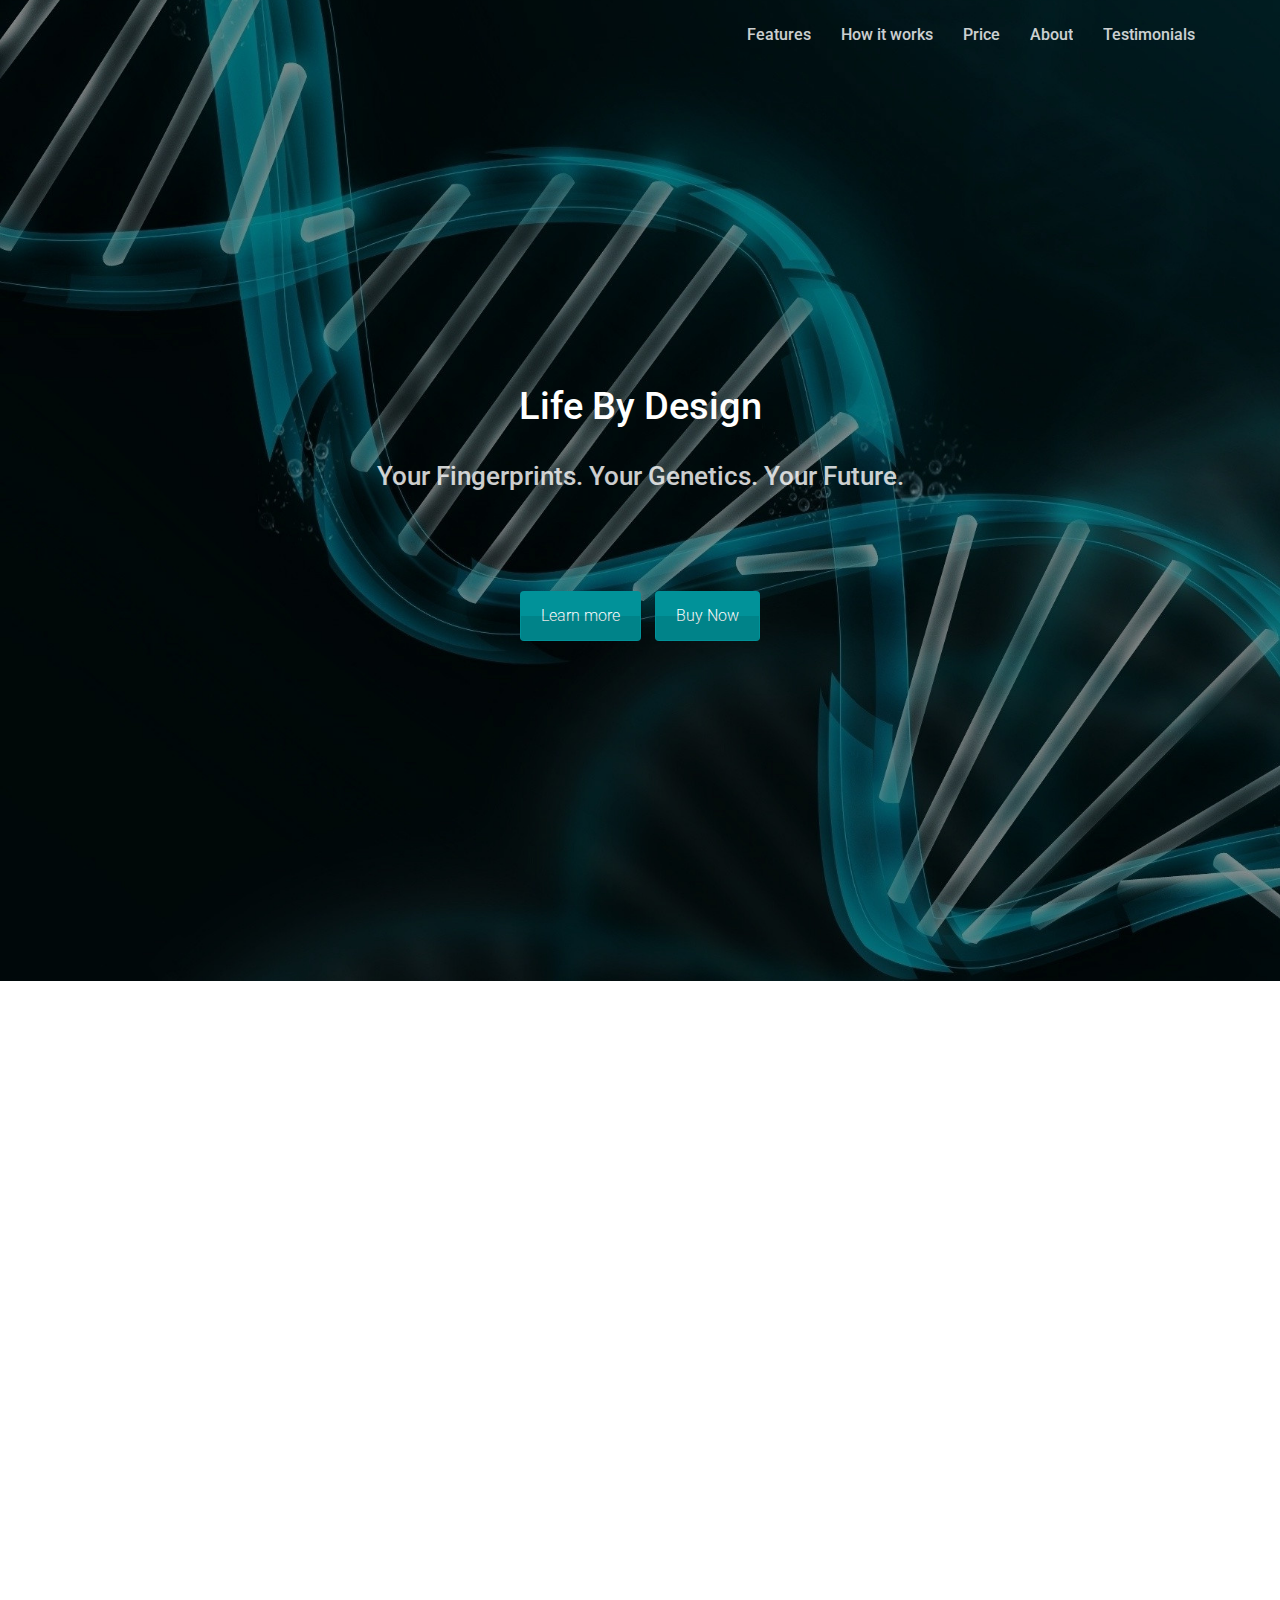
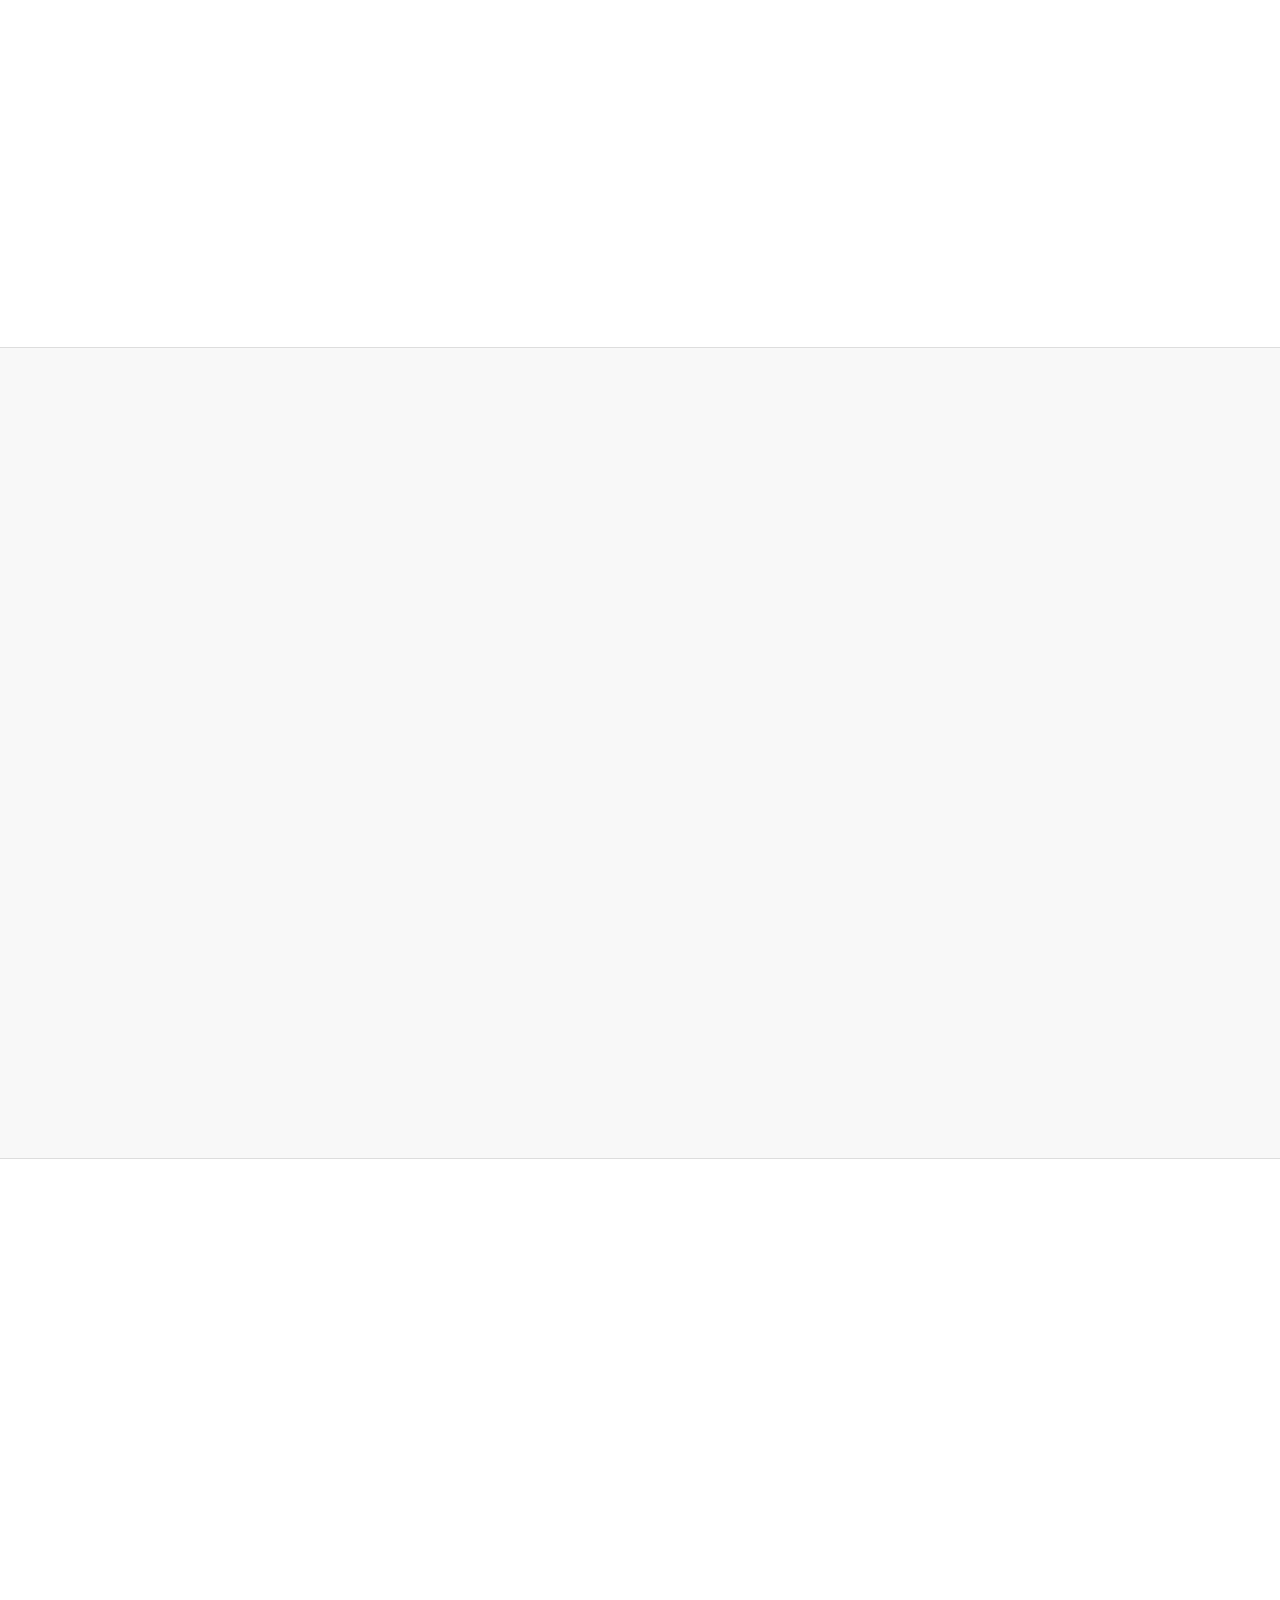
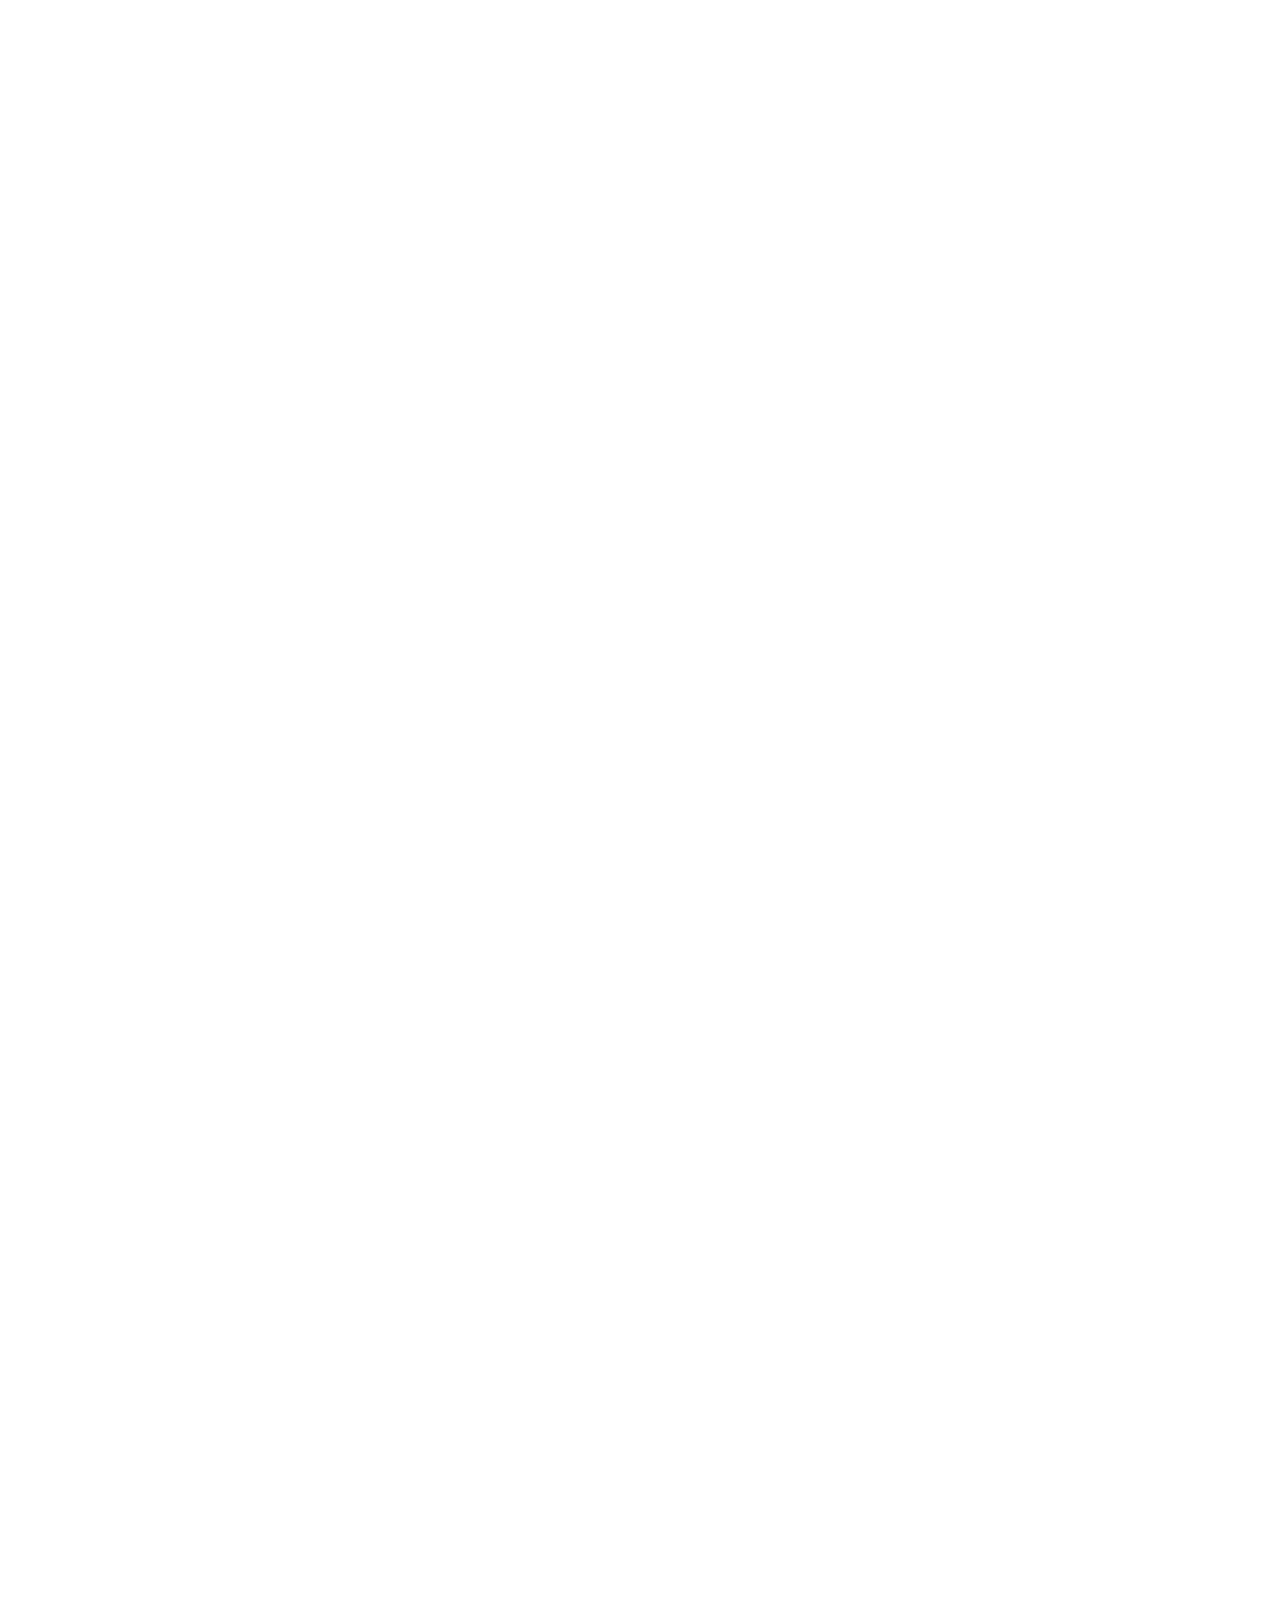
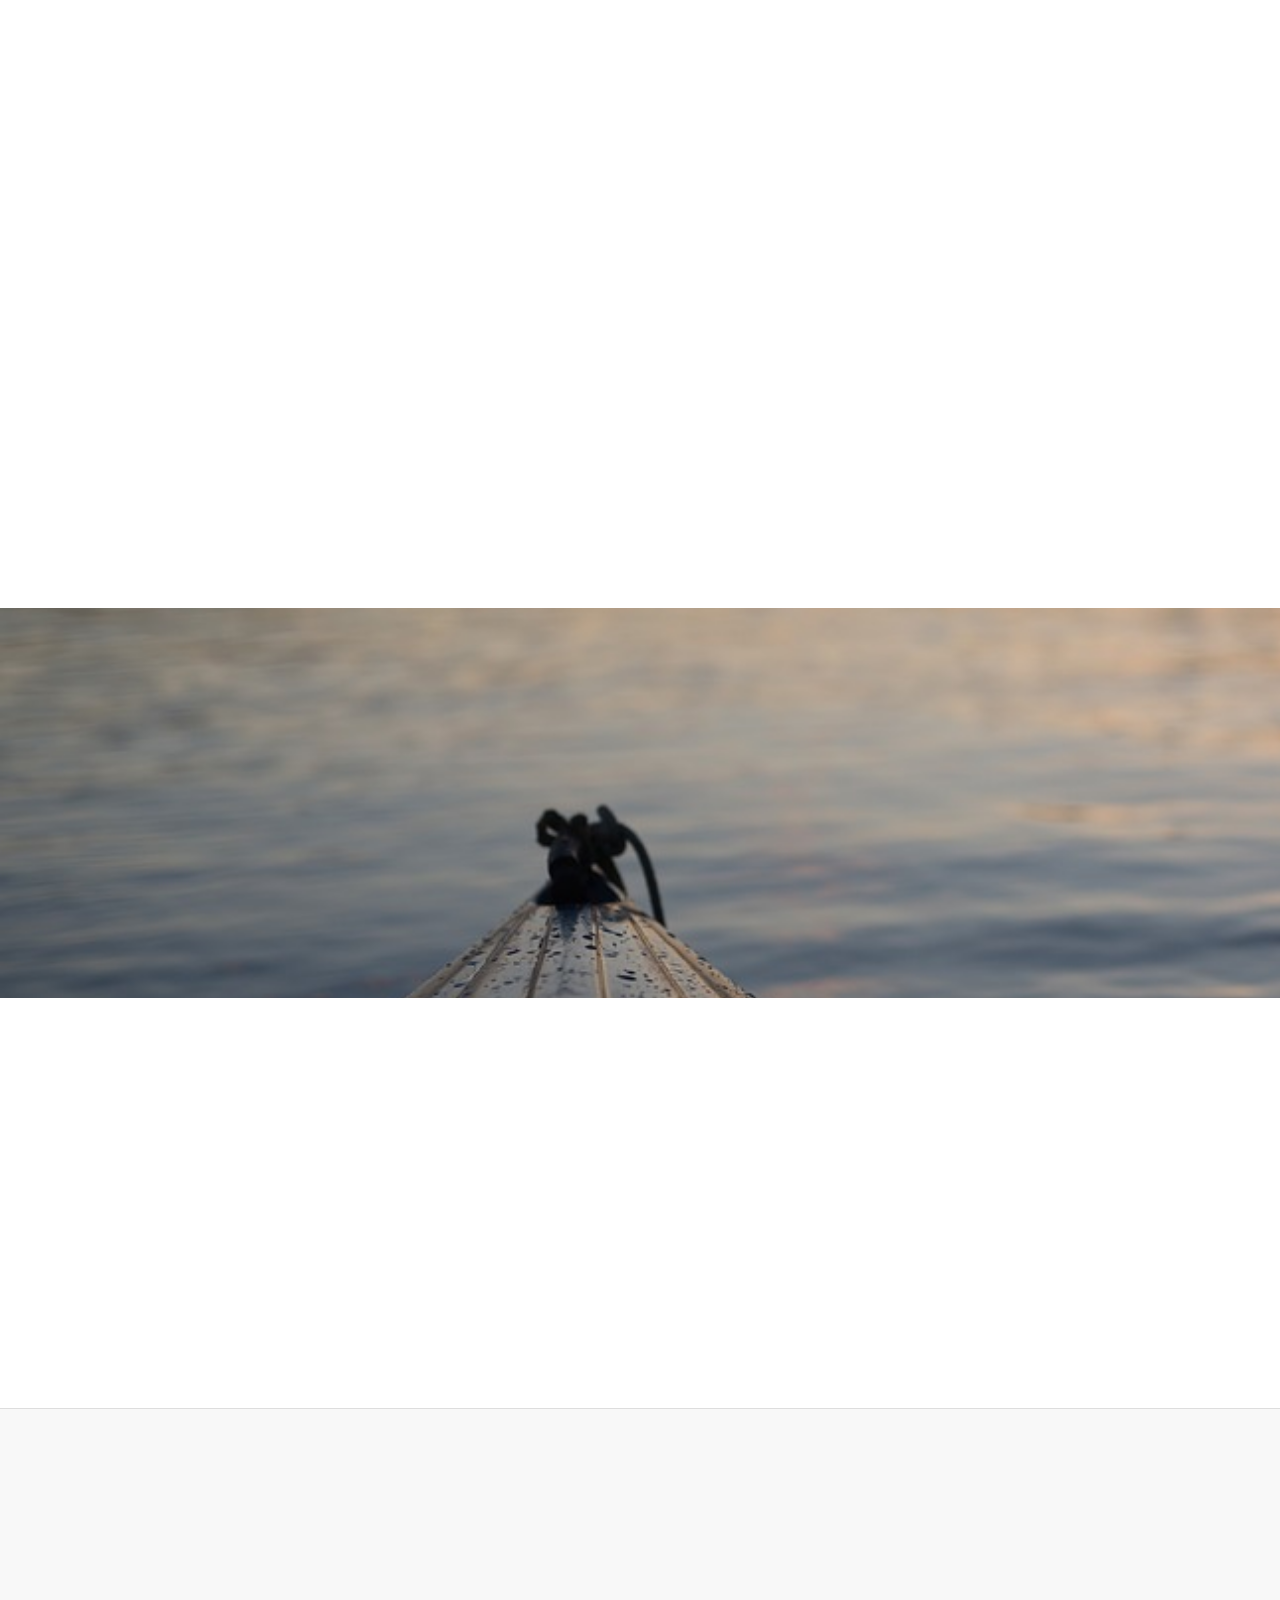
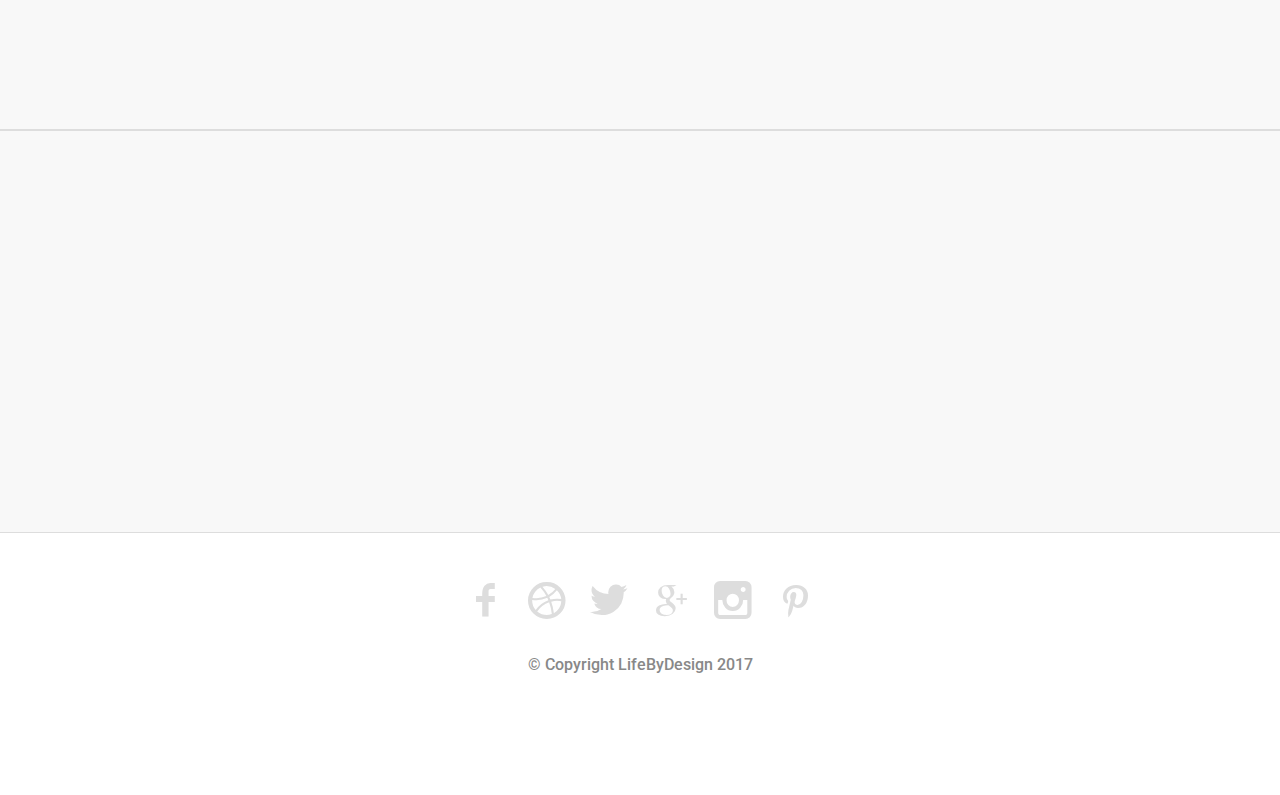
==== commit 88e40adb: "Update index.html" ====
--- a/index.html
+++ b/index.html
@@ -222,7 +222,7 @@
         </div>
 
         <!-- How it works -->
-        <div class="how-it-works-container section-container section-container-image-bg" style="position: relative; z-index: 0; background: none;">
+        <div class="how-it-works-container section-container" style="position: relative; z-index: 0; background: darkcyan;">
 	        <div class="container">
 	            <div class="row">
 	                <div class="col-sm-12 how-it-works section-description wow fadeIn animated" style="visibility: visible;">
@@ -272,7 +272,6 @@
 	            	</div>
 	            </div>
 	        </div>
-        <div class="backstretch" style="left: 0px; top: 0px; overflow: hidden; margin: 0px; padding: 0px; height: 978px; width: 1903px; z-index: -999998; position: absolute;"><img src="assets/img/about/fingerprint5.jpg" style="position: absolute; margin: 0px; padding: 0px; border: none; width: 1903px; height: 1268.67px; max-height: none; max-width: none; z-index: -999999; left: 0px; top: -145.333px;" class="deleteable"><img src="assets/img/about/fingerprint5.jpg" style="position: absolute; display: none; margin: 0px; padding: 0px; border: none; width: auto; height: 978px; max-height: none; max-width: none; z-index: -999999; top: 0px;"></div></div>
 
 		<!-- Pricing -->
         <div class="pricing-container section-container">
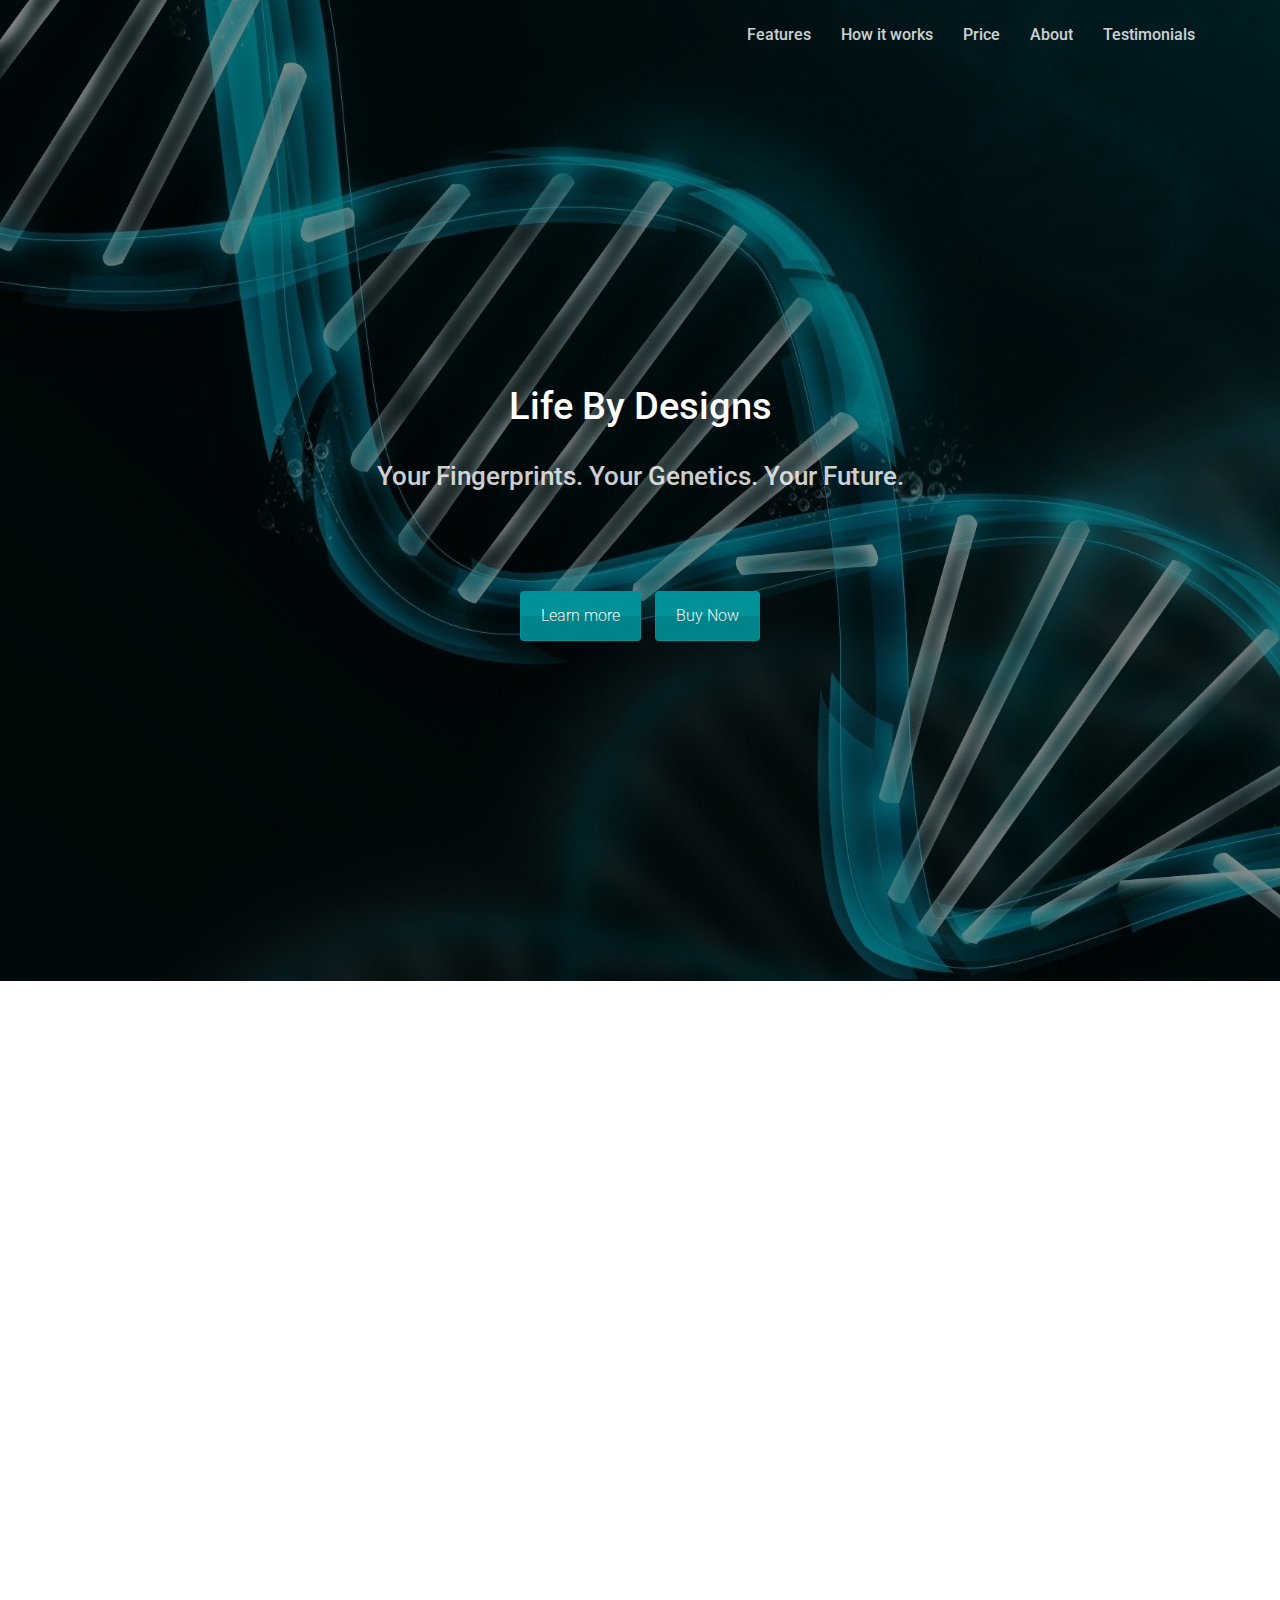
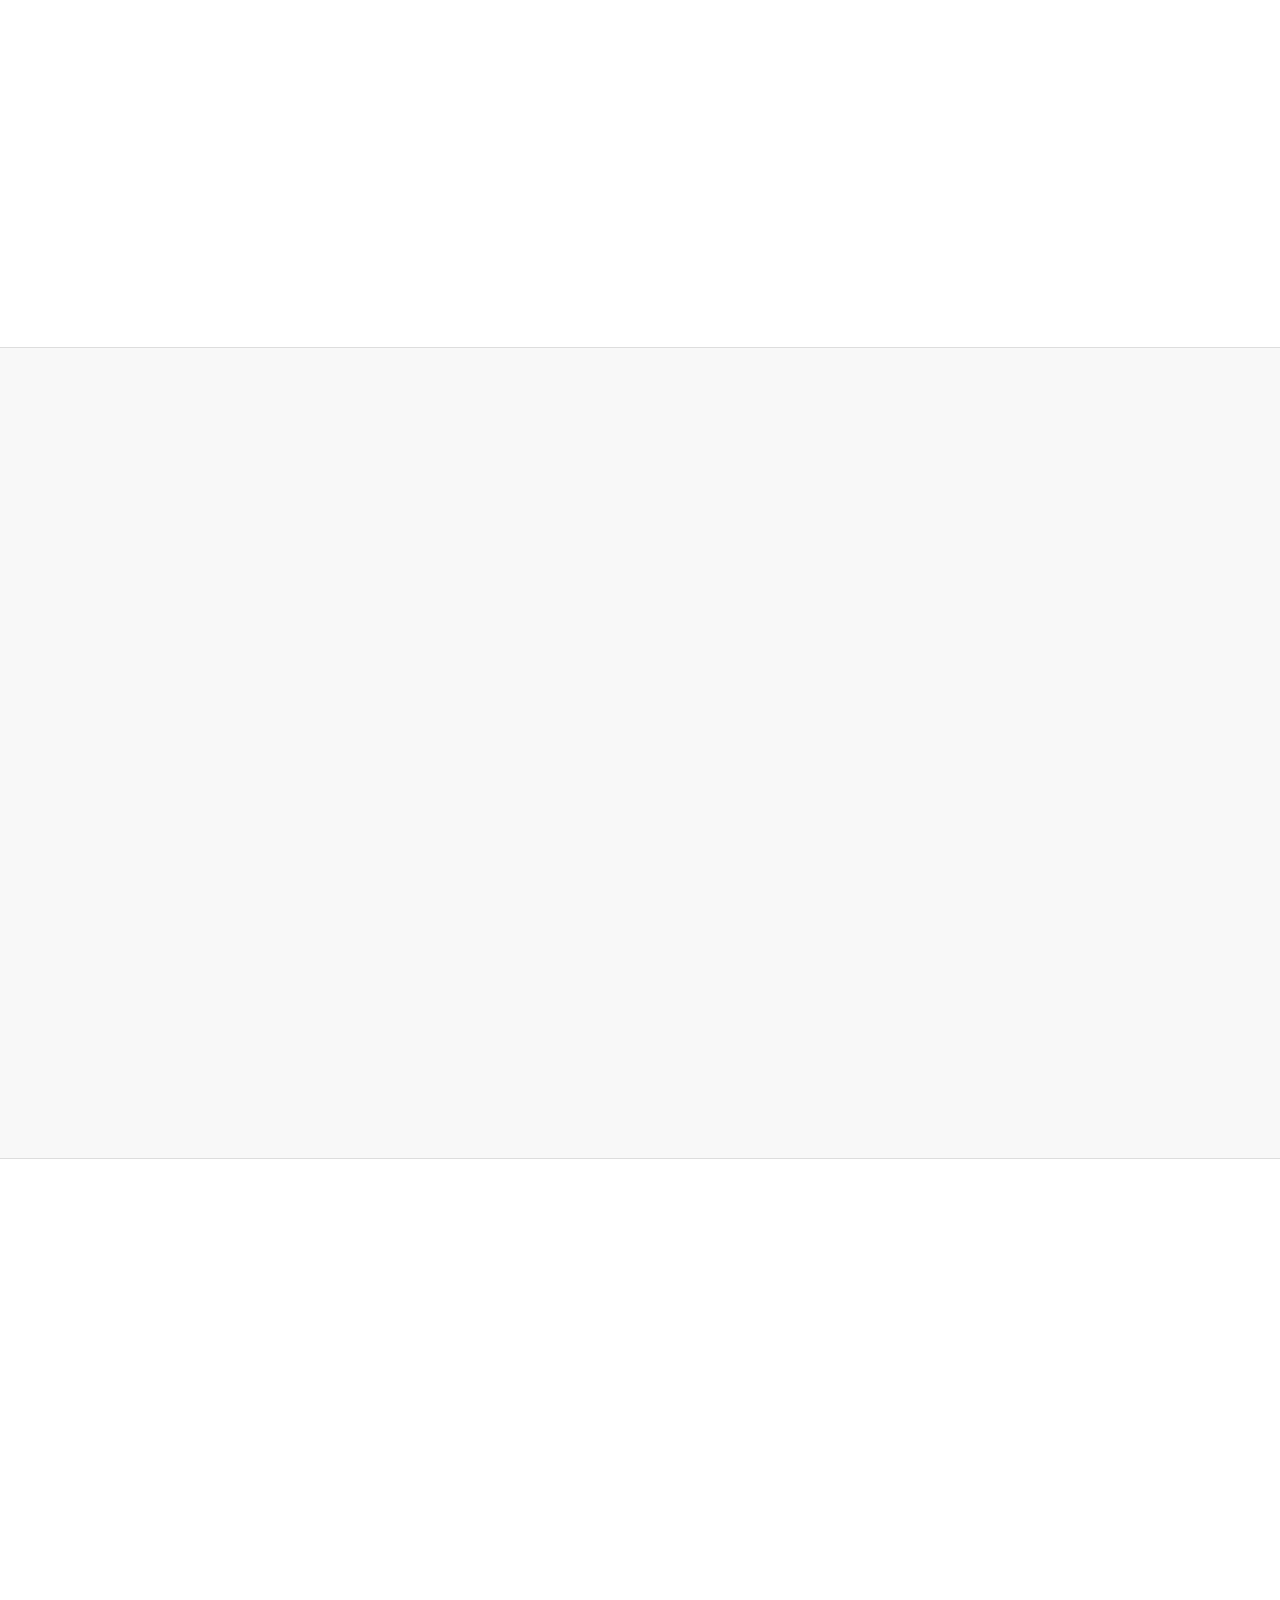
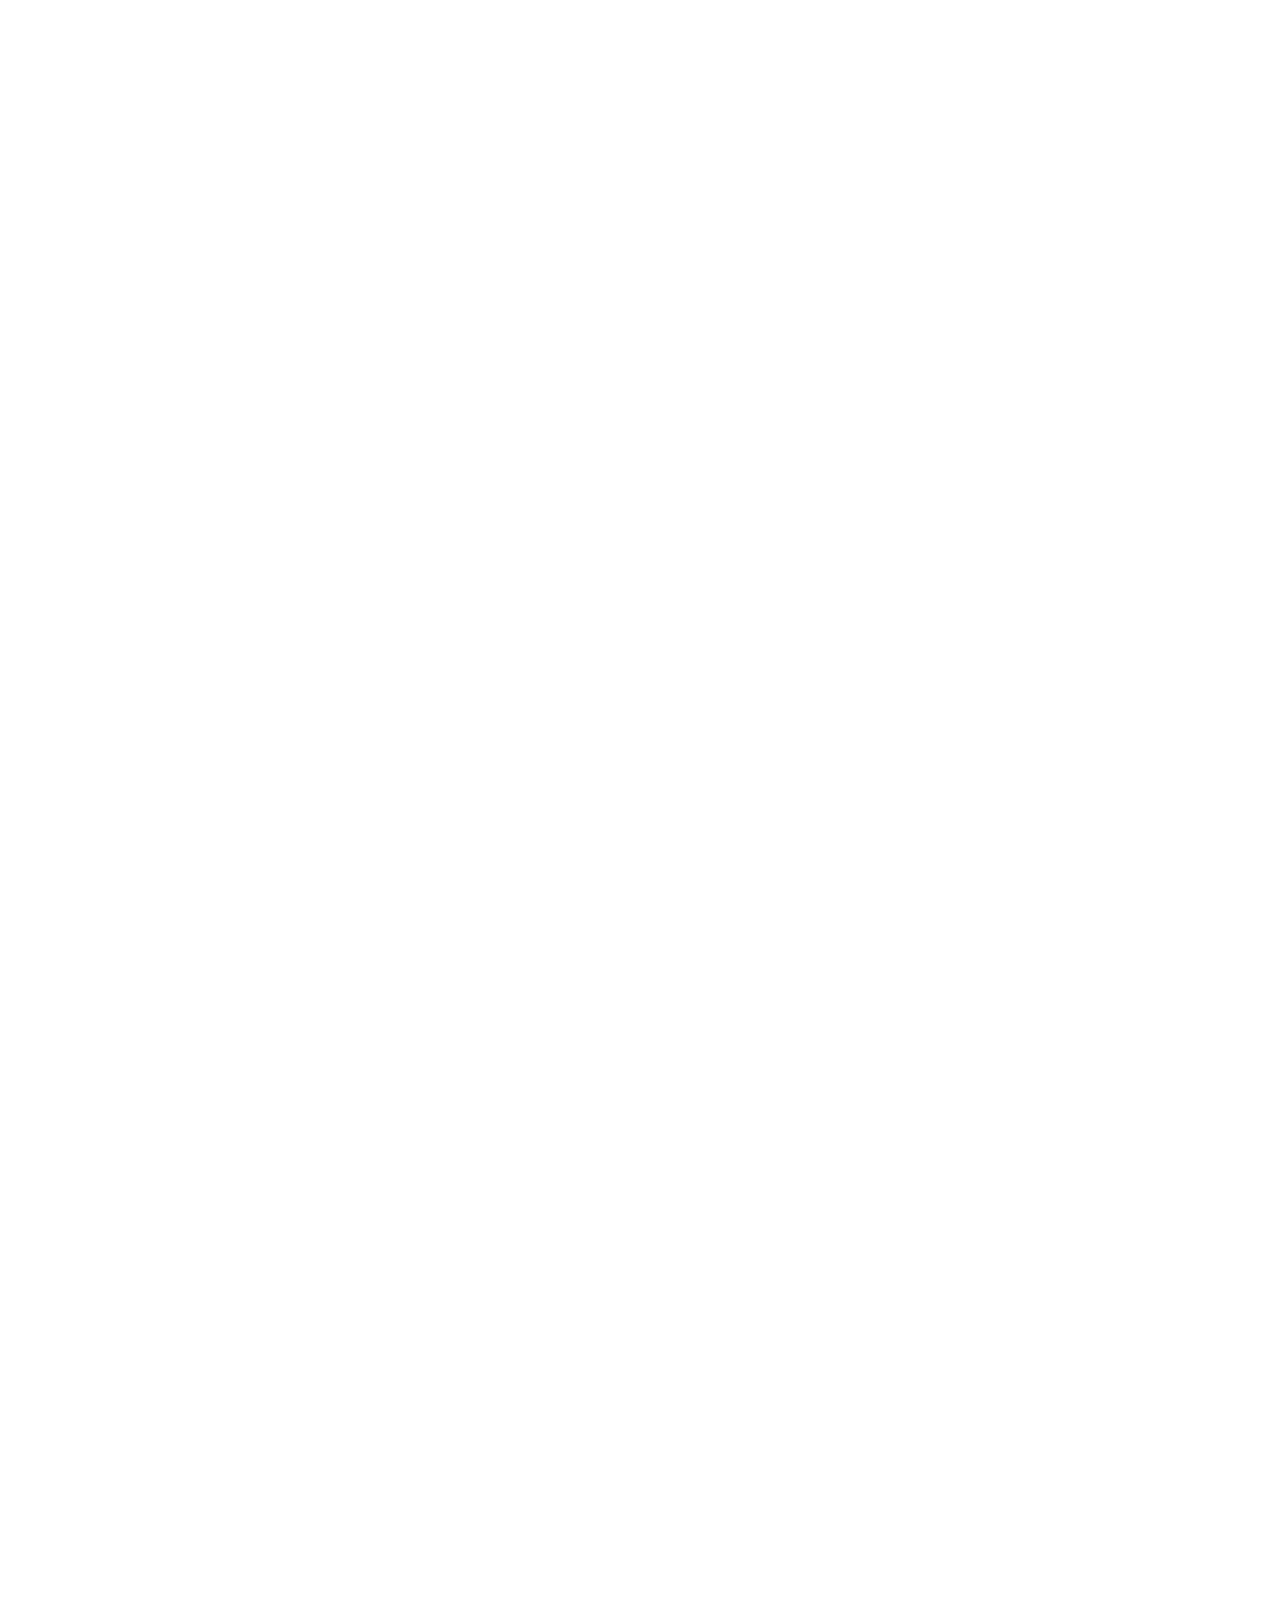
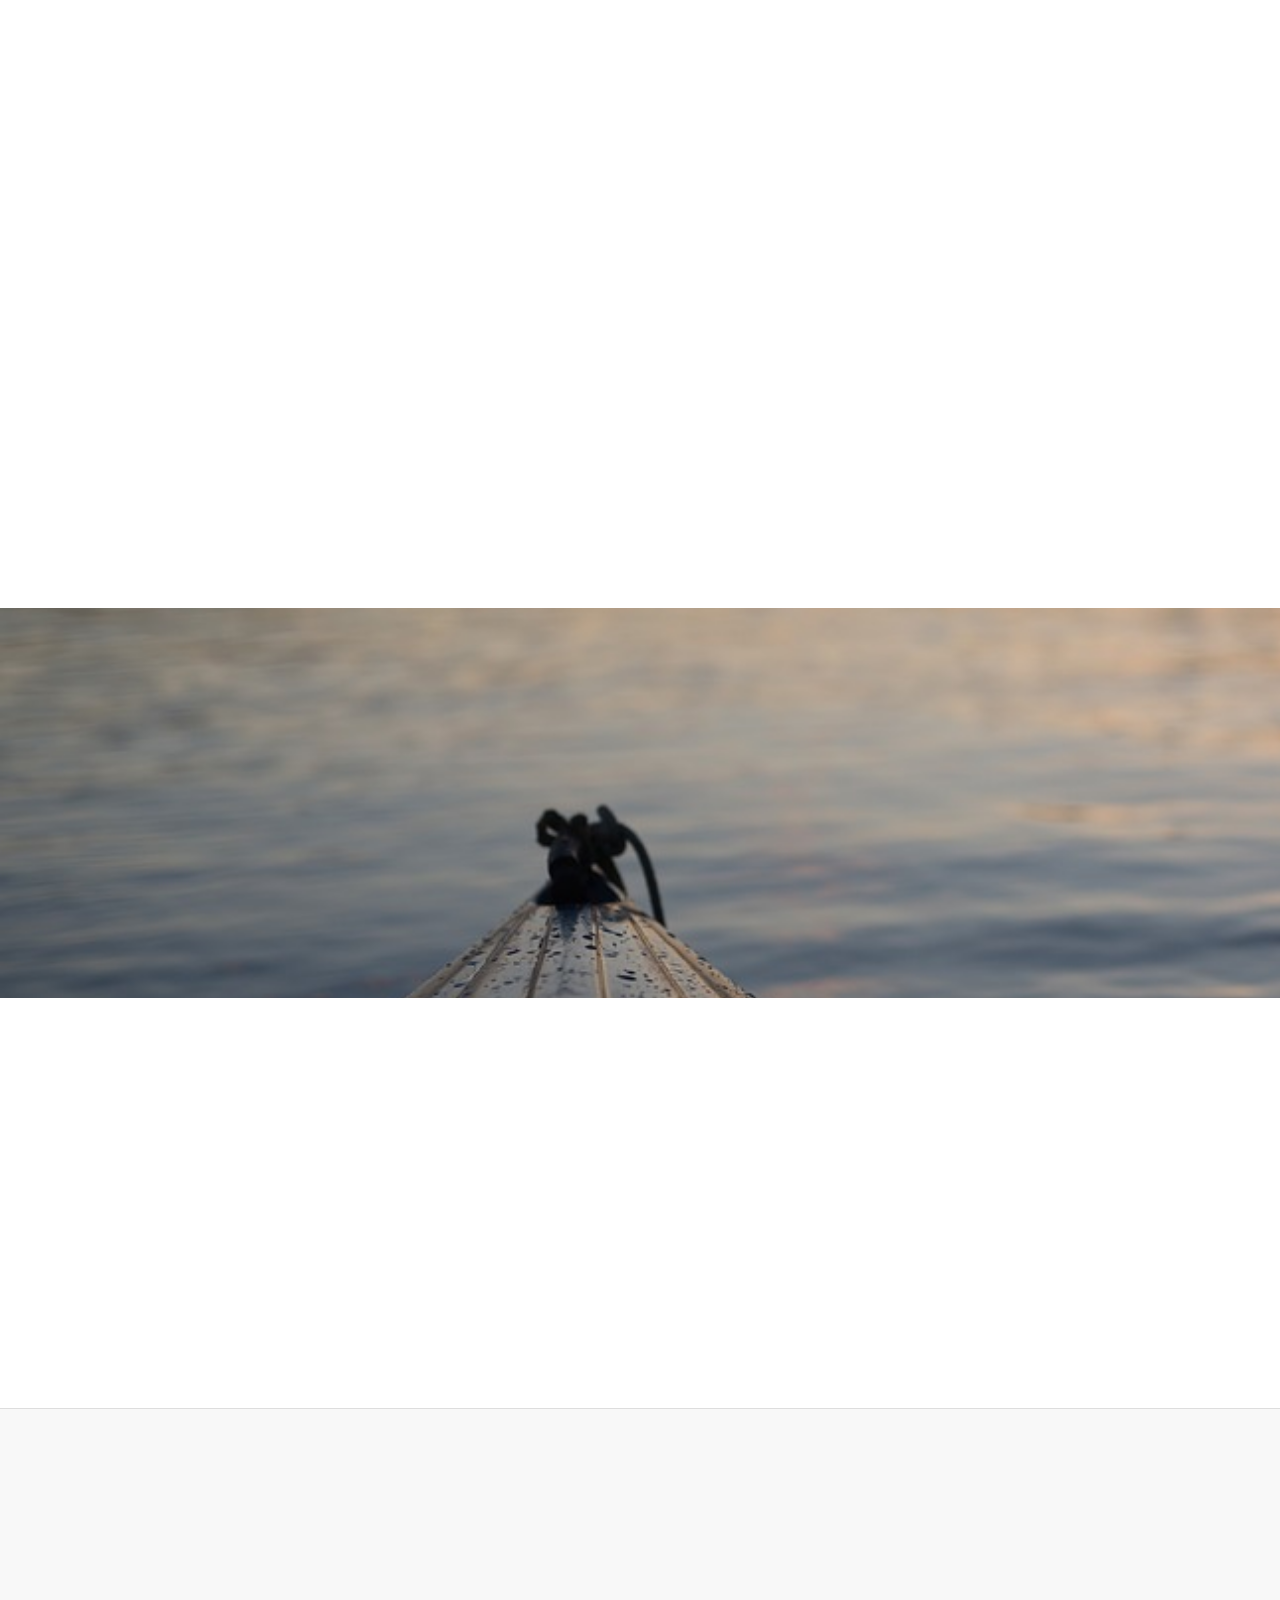
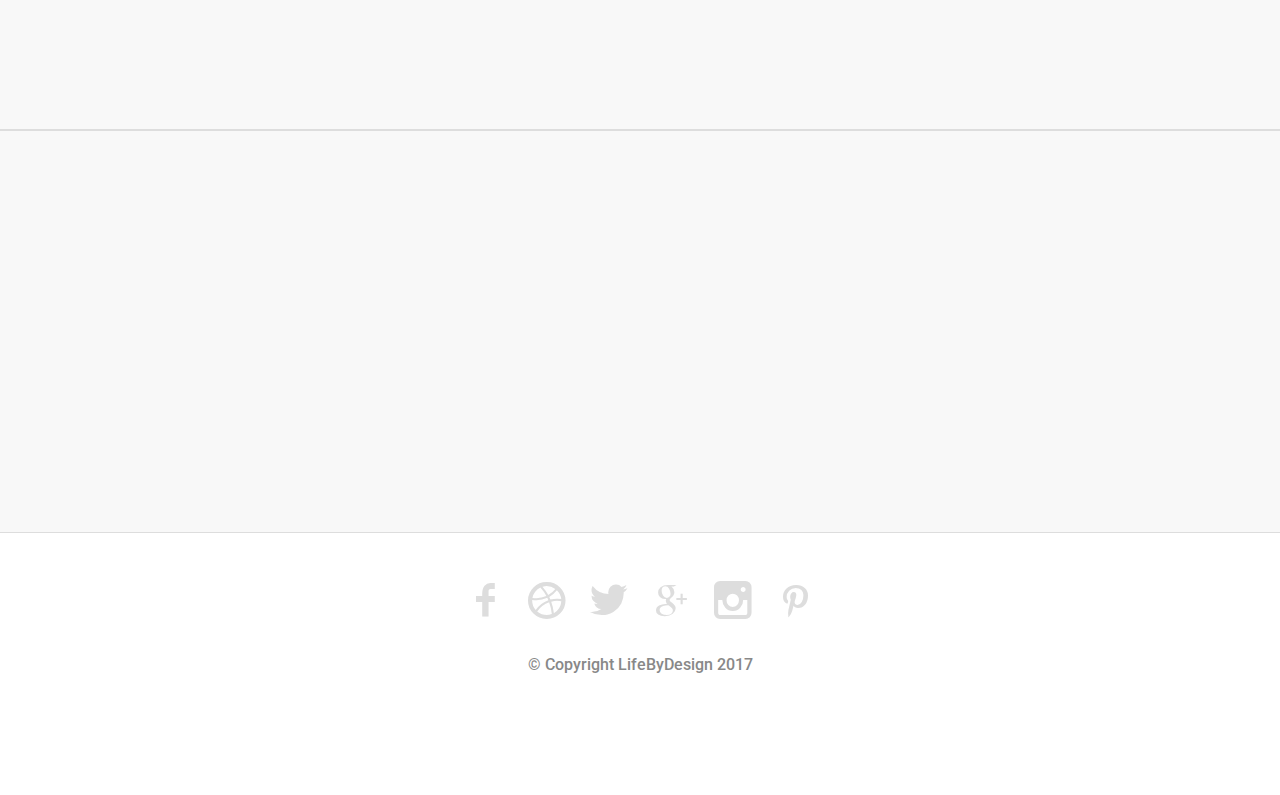
==== commit 474333ea: "Update index.html" ====
--- a/index.html
+++ b/index.html
@@ -5,7 +5,7 @@
         
         <meta http-equiv="X-UA-Compatible" content="IE=edge">
         <meta name="viewport" content="width=device-width, initial-scale=1">
-        <title>Life By Design - Genetic Fingerprints</title>
+        <title>Life By Designs - Genetic Fingerprints</title>
 
         <!-- CSS -->
 		<link rel="stylesheet" href="https://fonts.googleapis.com/css?family=Roboto:400,100,300,500">
@@ -71,7 +71,7 @@
                 <div class="container">
                     <div class="row">
                         <div class="col-sm-12 text">
-                            <h1 class="wow fadeInLeftBig animated animated" align="center" style="visibility: visible; animation-name: fadeInLeftBig;"><strong>Life By Design</strong> </h1>
+                            <h1 class="wow fadeInLeftBig animated animated" align="center" style="visibility: visible; animation-name: fadeInLeftBig;"><strong>Life By Designs</strong> </h1>
                             <div class="description wow fadeInLeftBig animated animated" style="visibility: visible; animation-name: fadeInLeftBig;">
                             	<p>
 	                            	<strong>Your Fingerprints. Your Genetics. Your Future.<strong>
@@ -359,7 +359,7 @@
 	            </div>
 	            <div class="row">
 	                <div class="col-sm-12 about-us-box wow fadeInUp" style="visibility: hidden; animation-name: none;">
-                    <p>Email : Michael@lifebydesign.eu</p>
+                    <p>Email : Michael@a.eu</p>
 
 	                </div>
 	            </div>
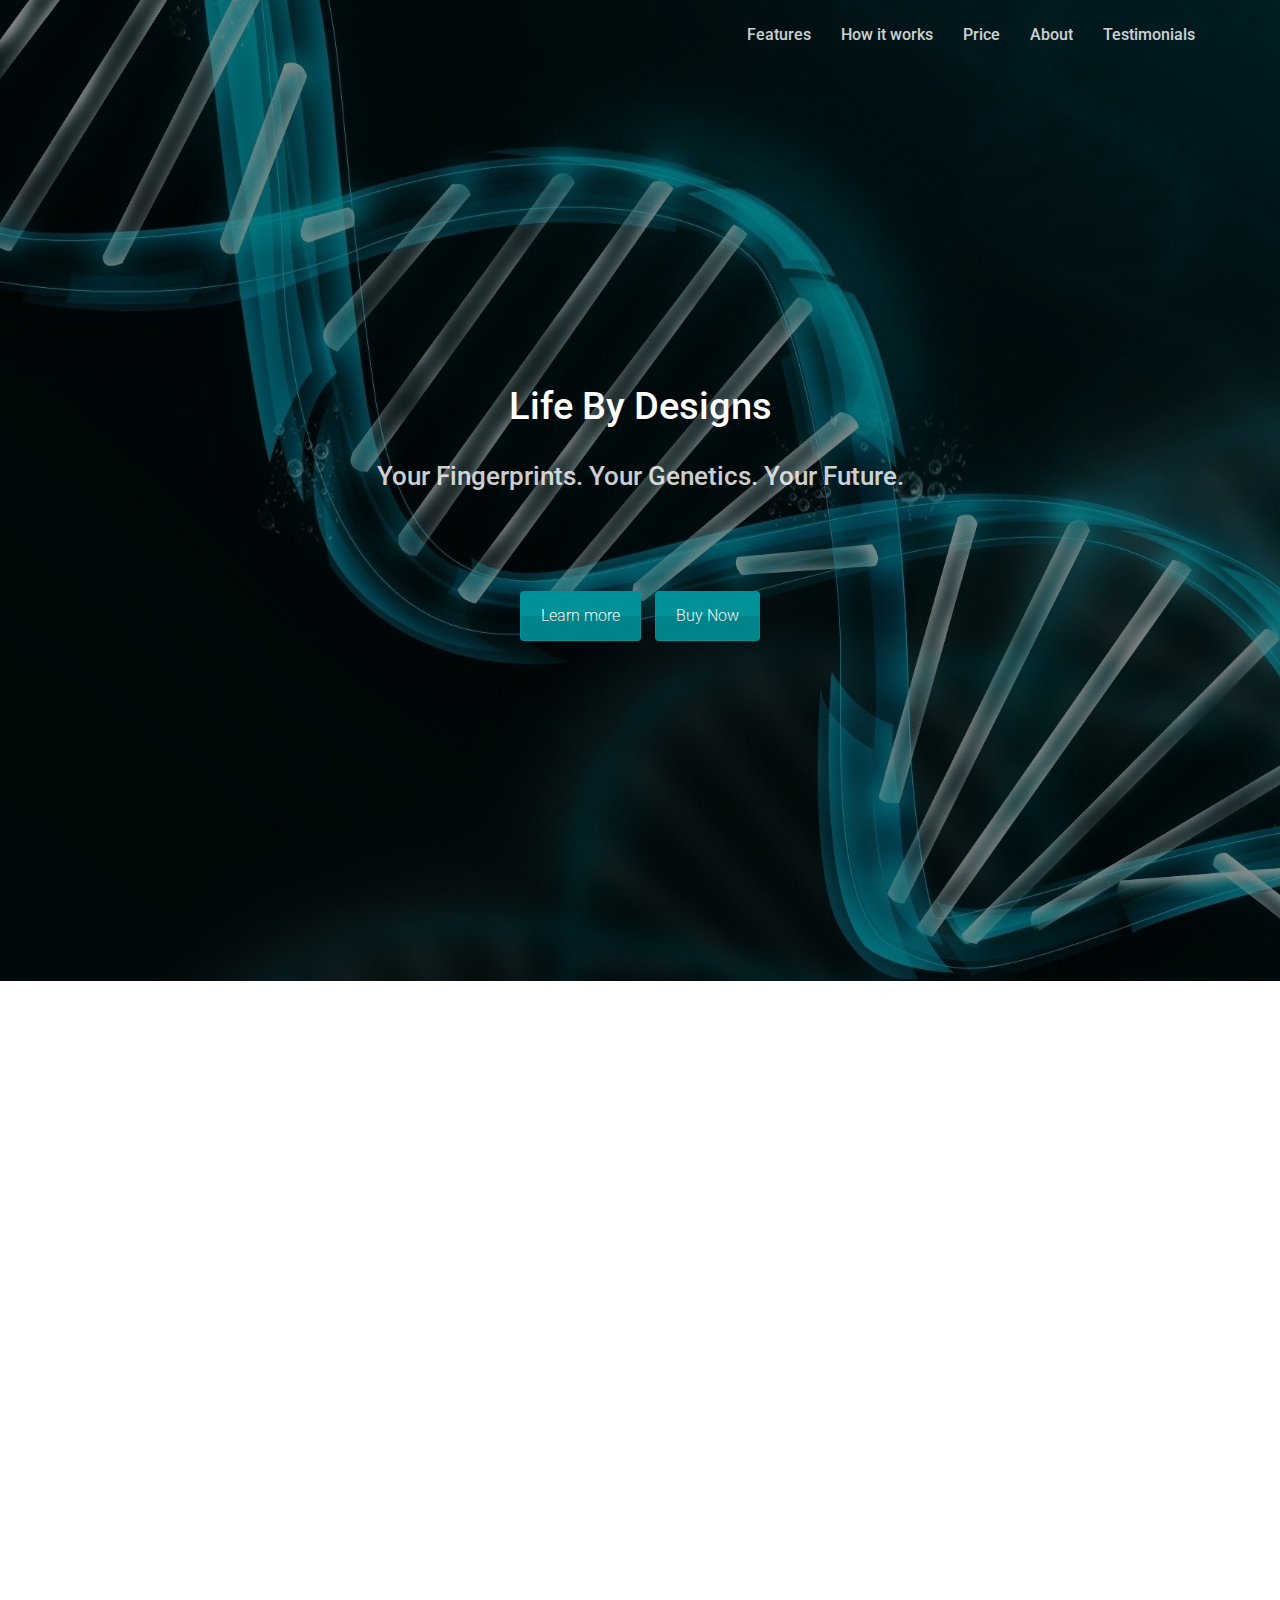
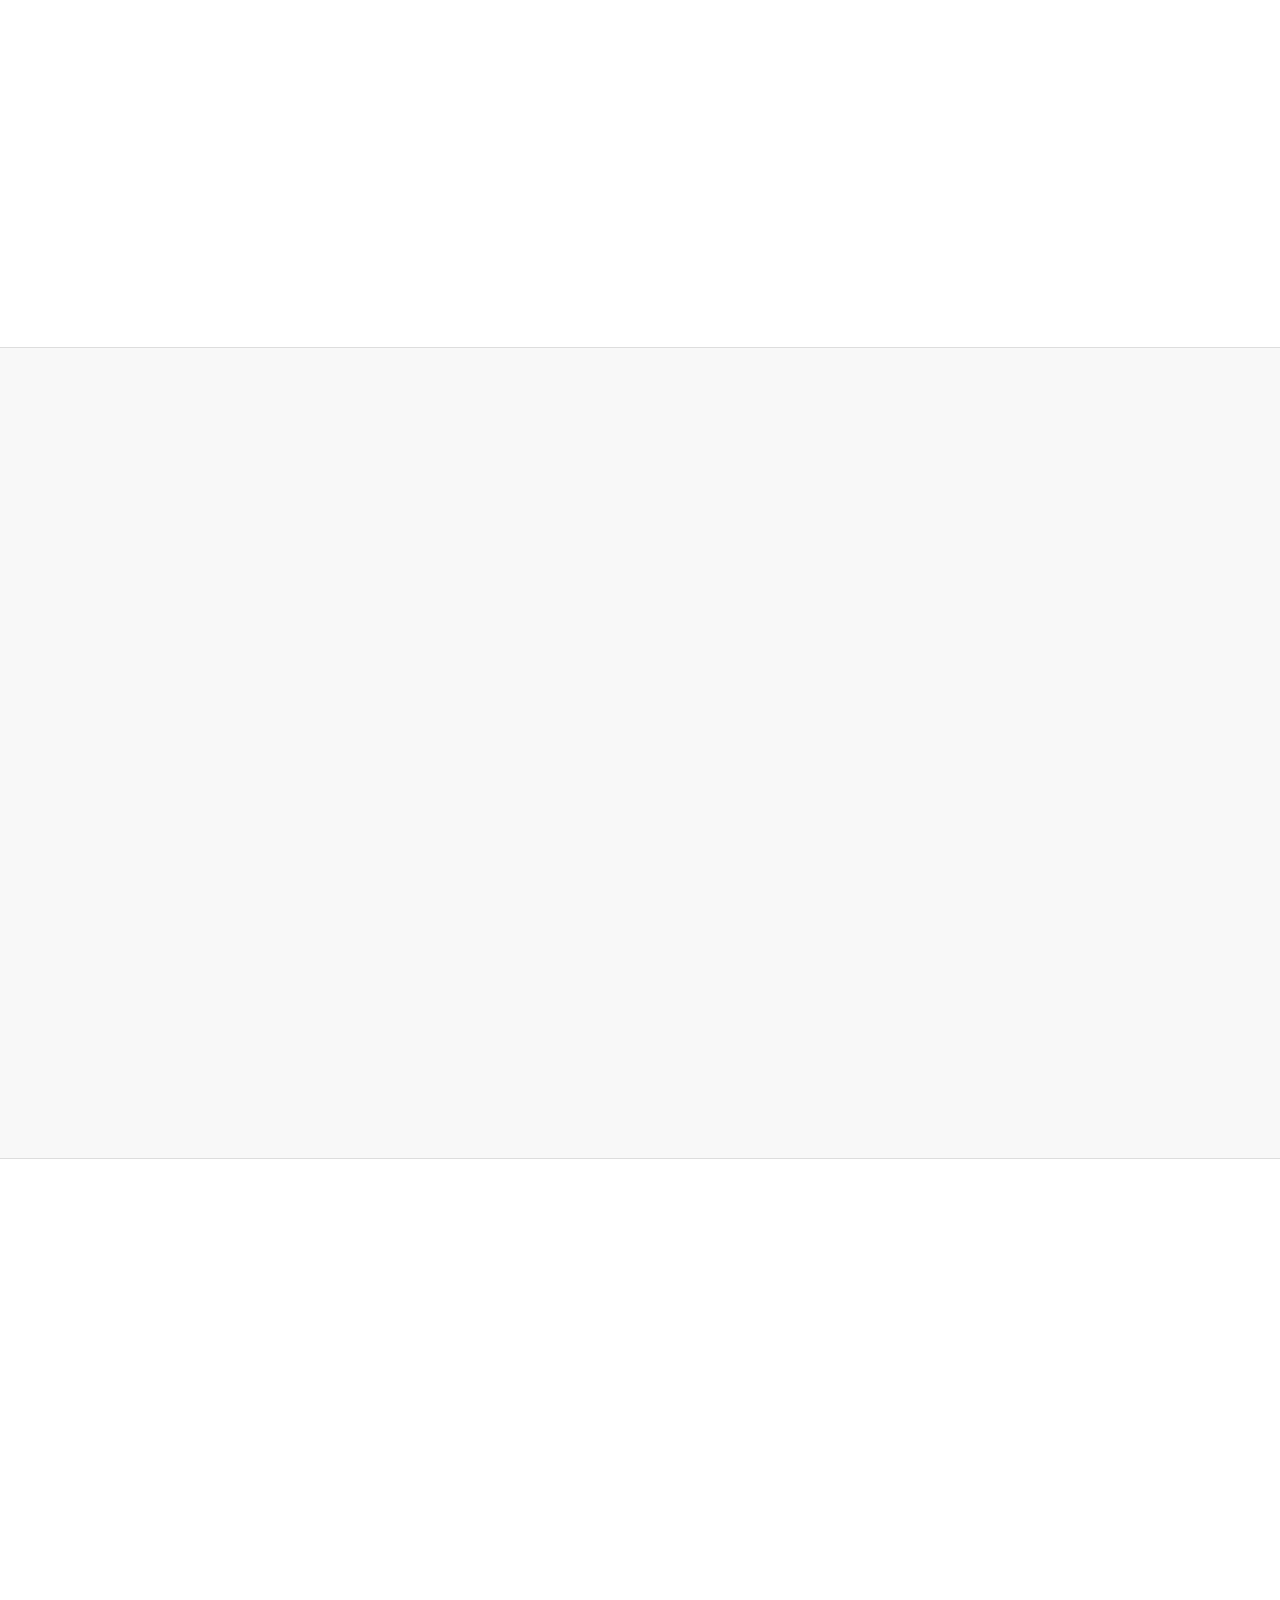
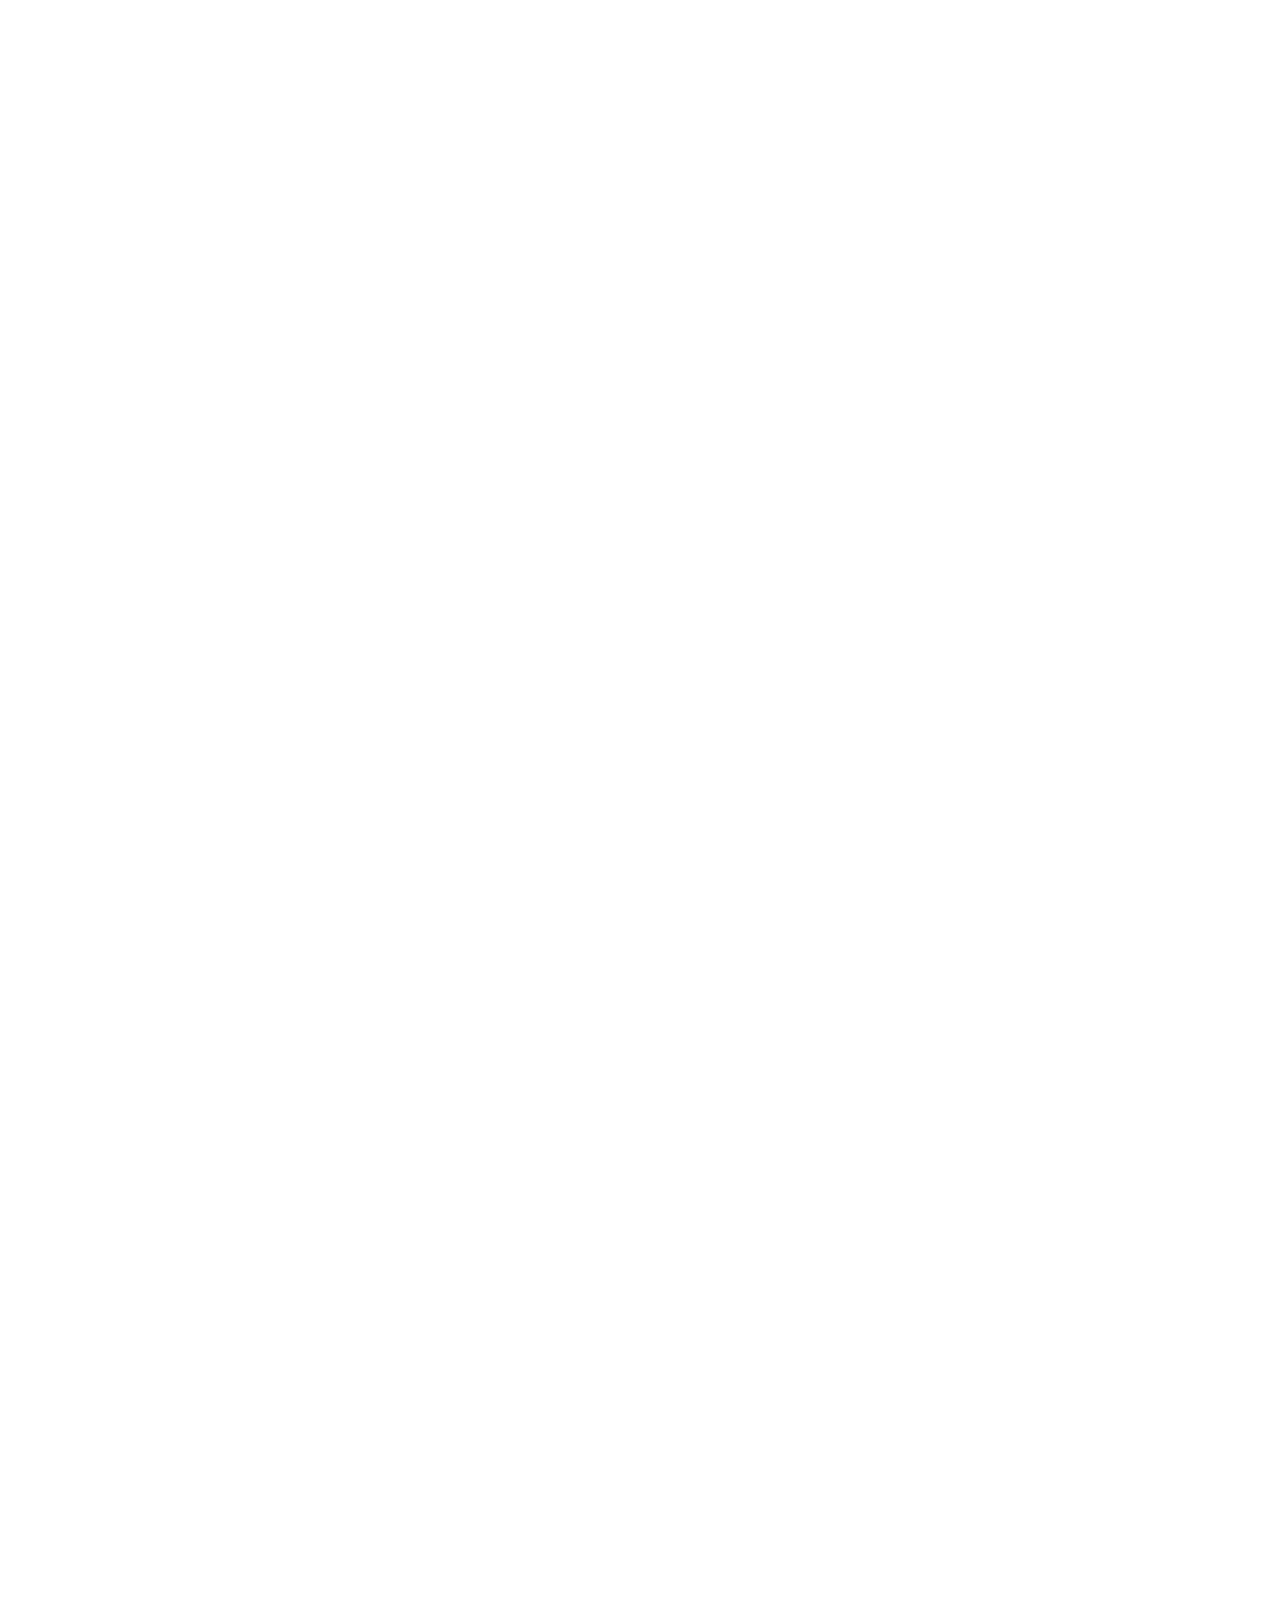
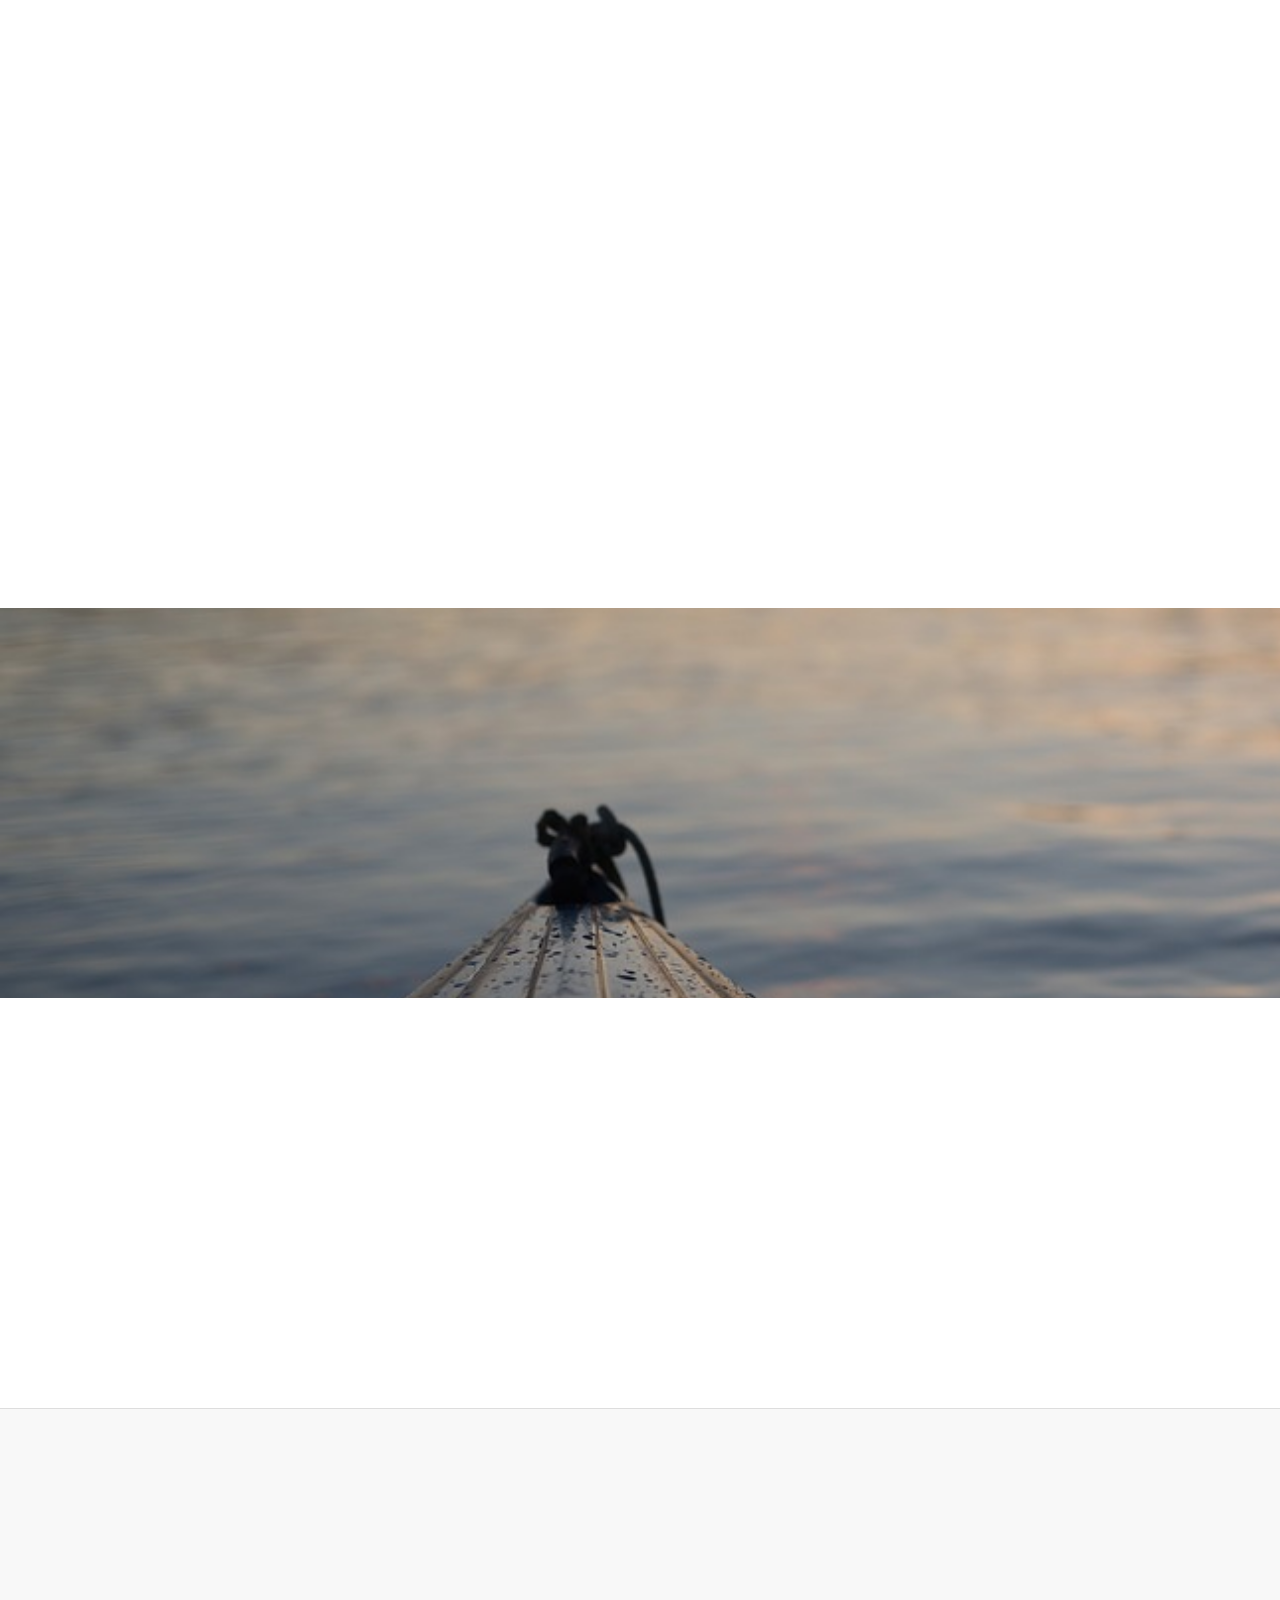
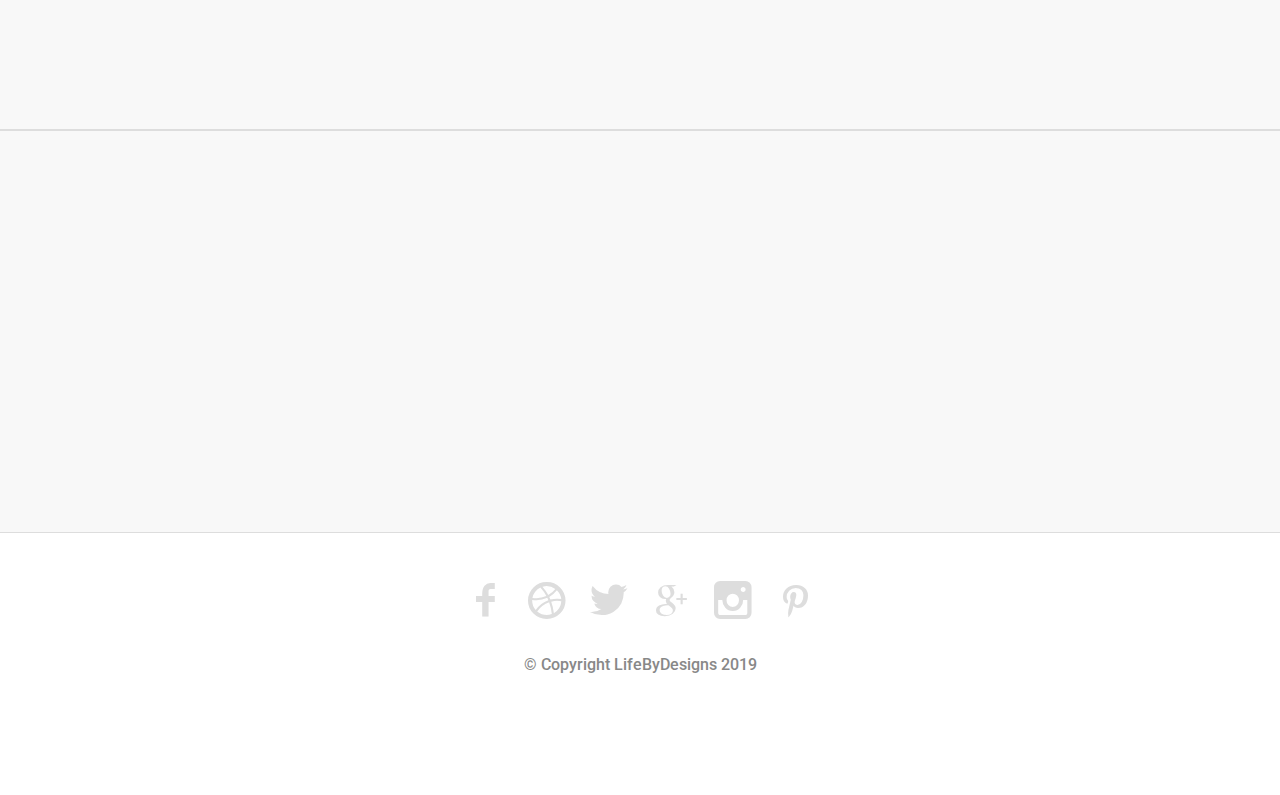
==== commit def8ae3e: "Update index.html" ====
--- a/index.html
+++ b/index.html
@@ -444,7 +444,7 @@
 	        <div class="container">
 	        	<div class="row">
                     <div class="col-sm-12 footer-social">
-                    	<a href="https://www.lifebydesign.eu/#"><span class="typcn typcn-social-facebook"></span></a>
+                    	<a href="https://www.facebook.com/GeneticLifeByDesign/"><span class="typcn typcn-social-facebook"></span></a>
                     	<a href="https://www.lifebydesign.eu/#"><span class="typcn typcn-social-dribbble"></span></a>
                     	<a href="https://www.lifebydesign.eu/#"><span class="typcn typcn-social-twitter"></span></a>
                     	<a href="https://www.lifebydesign.eu/#"><span class="typcn typcn-social-google-plus"></span></a>
@@ -454,7 +454,7 @@
 	            </div>
 	            <div class="row">
                     <div class="col-sm-12 footer-copyright">
-                    	© Copyright LifeByDesign 2017
+                    	© Copyright LifeByDesigns 2019
                     </div>
                 </div>
 	        </div>
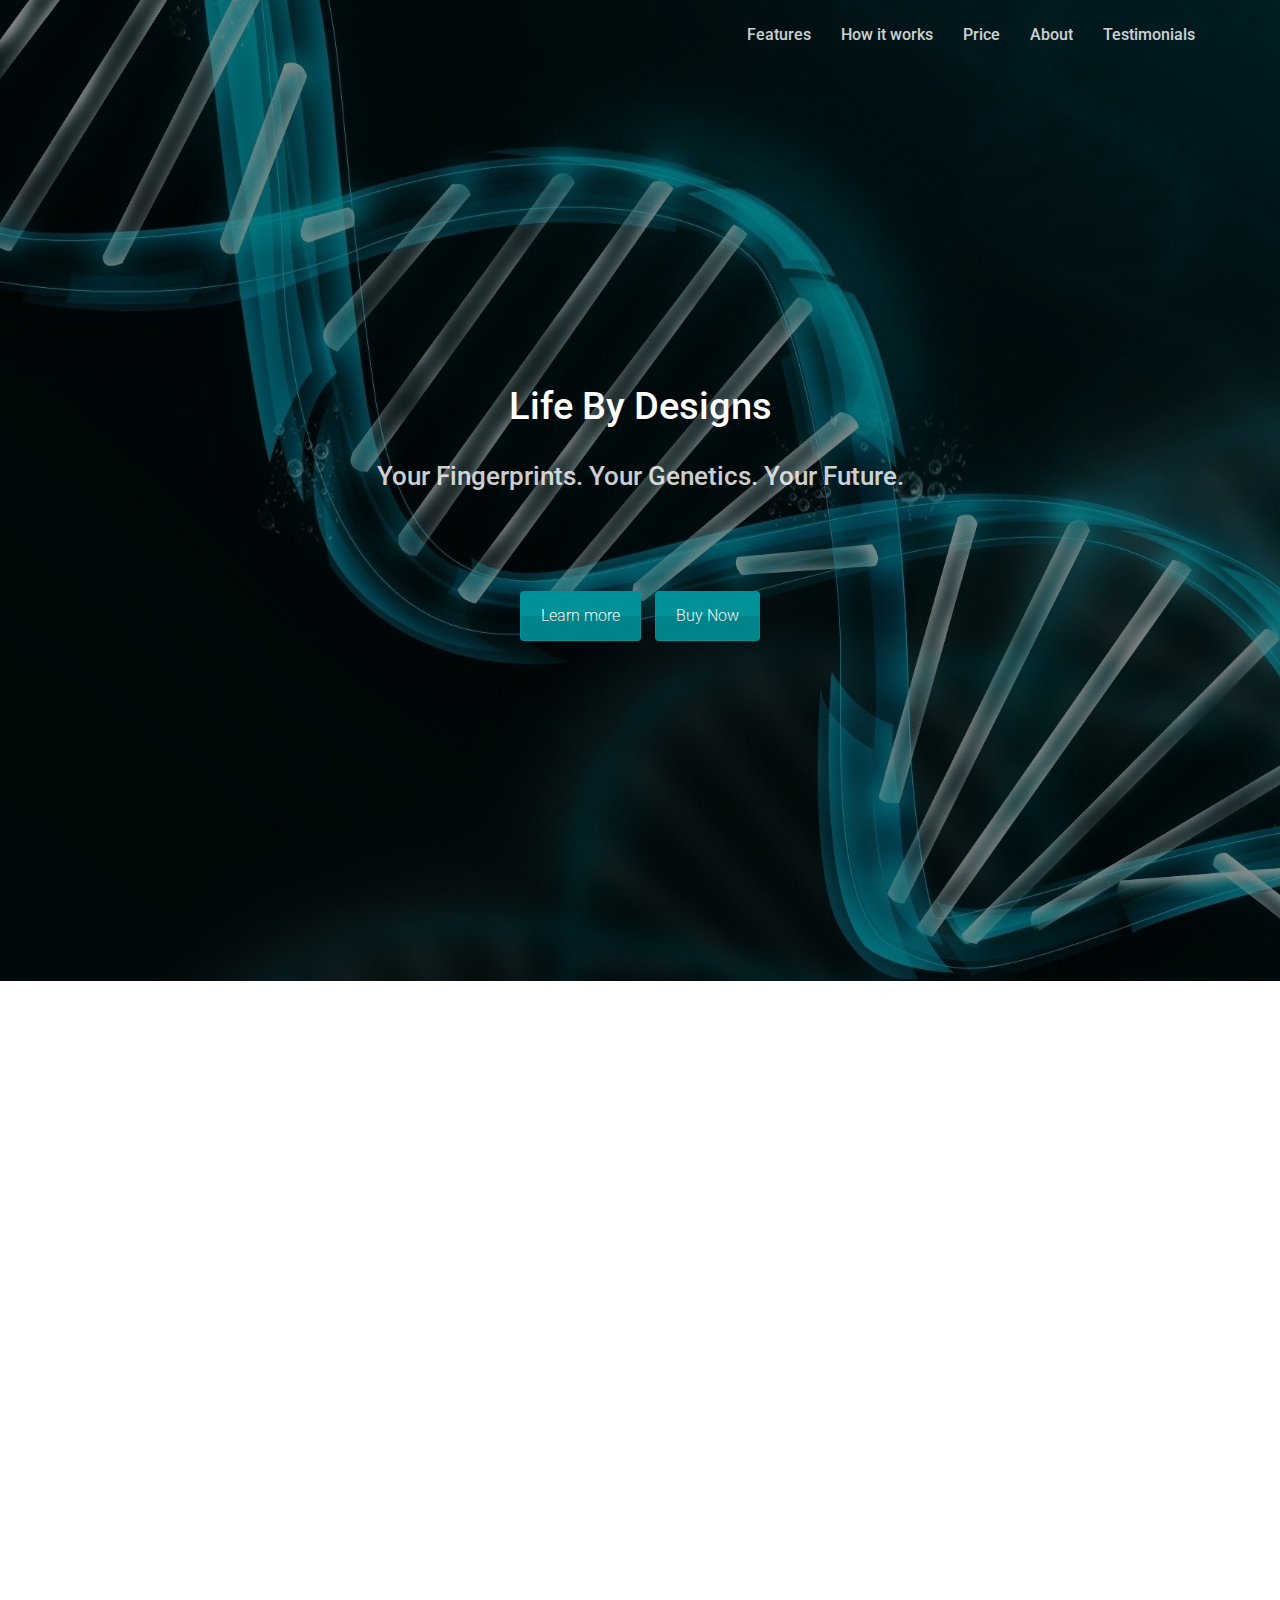
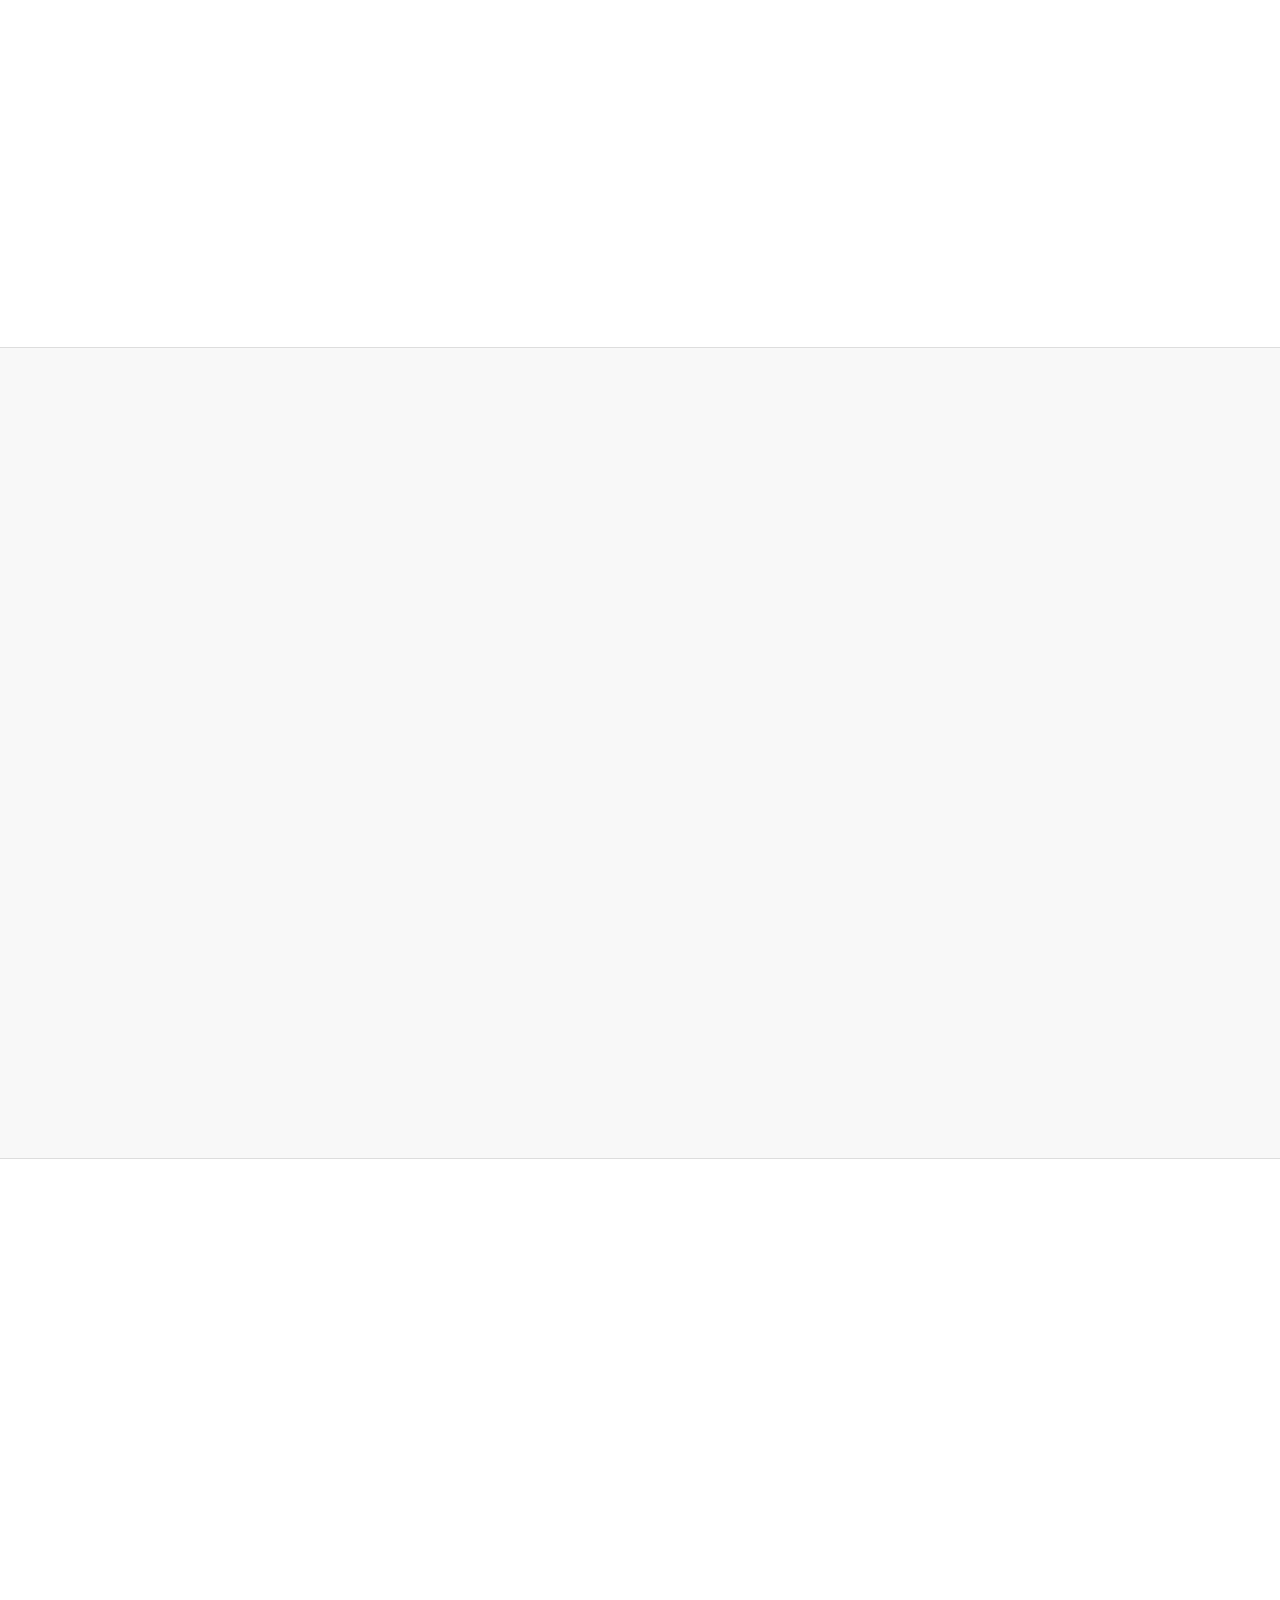
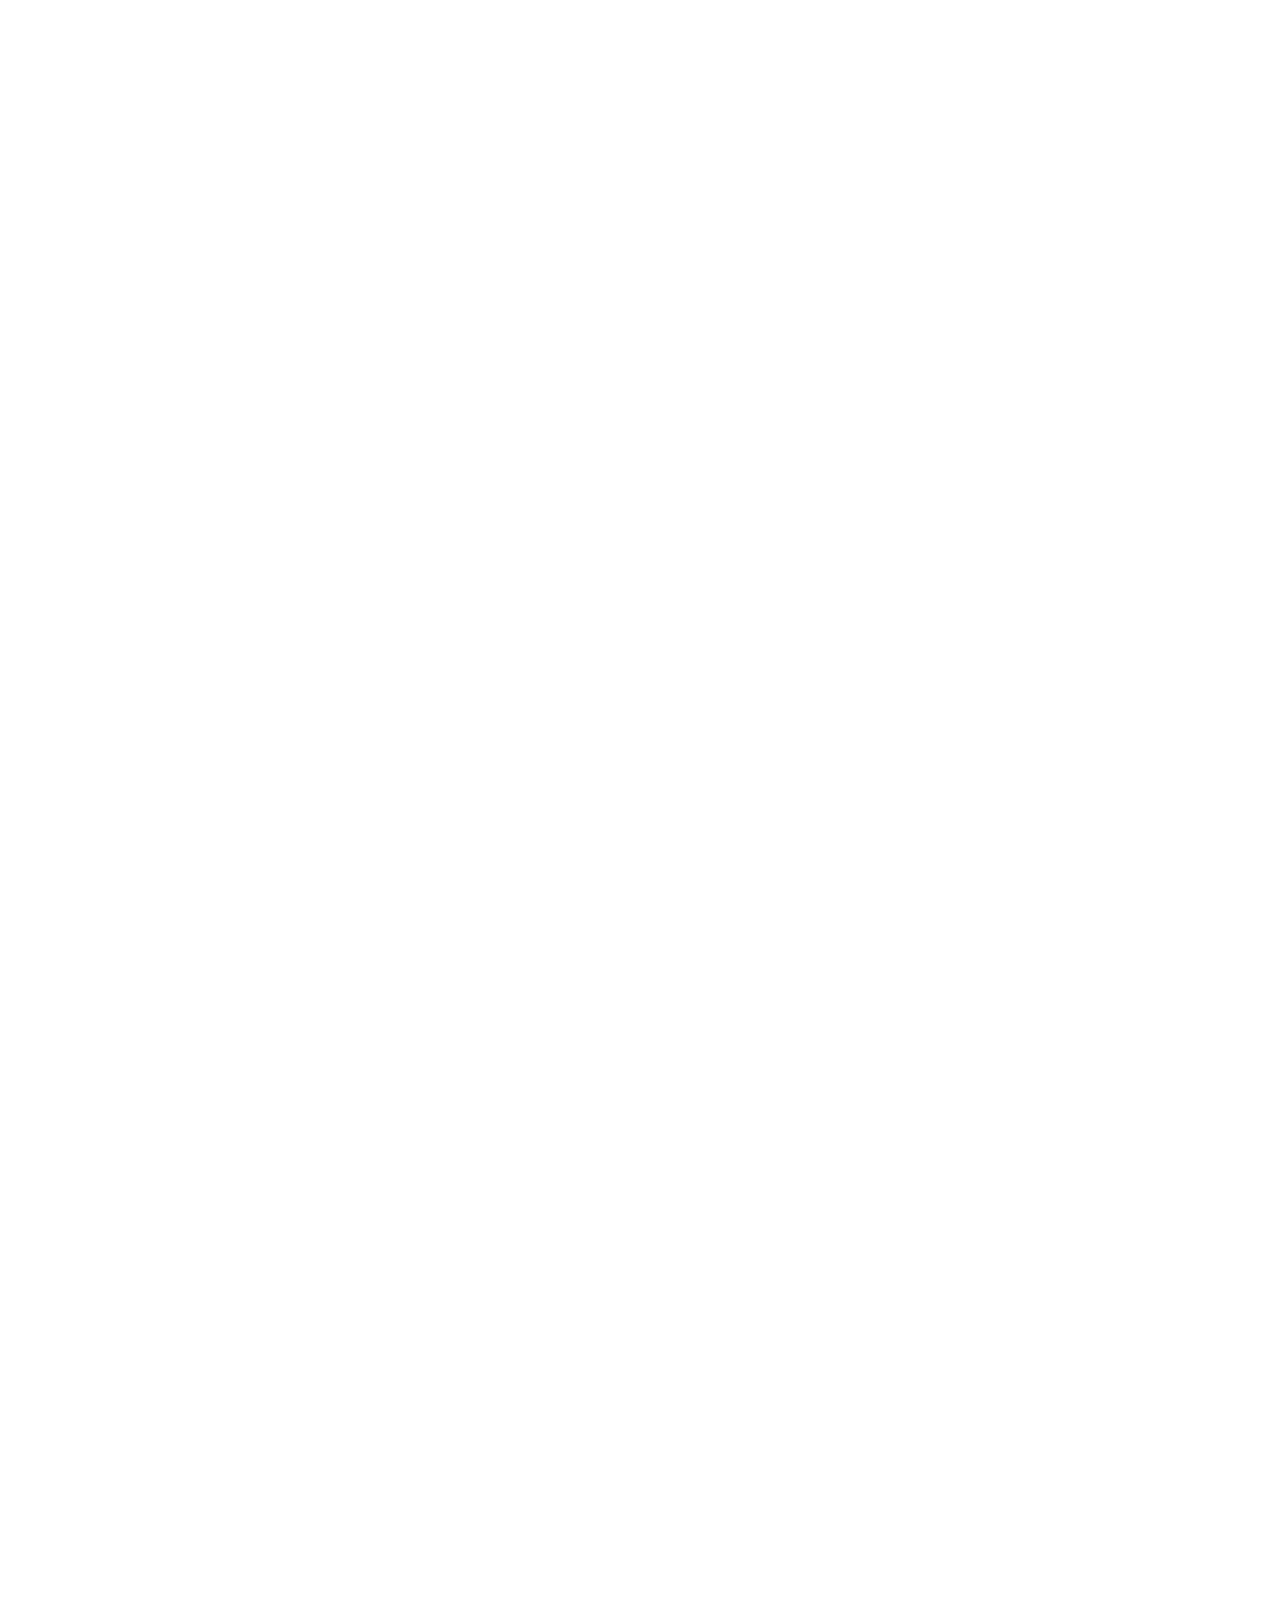
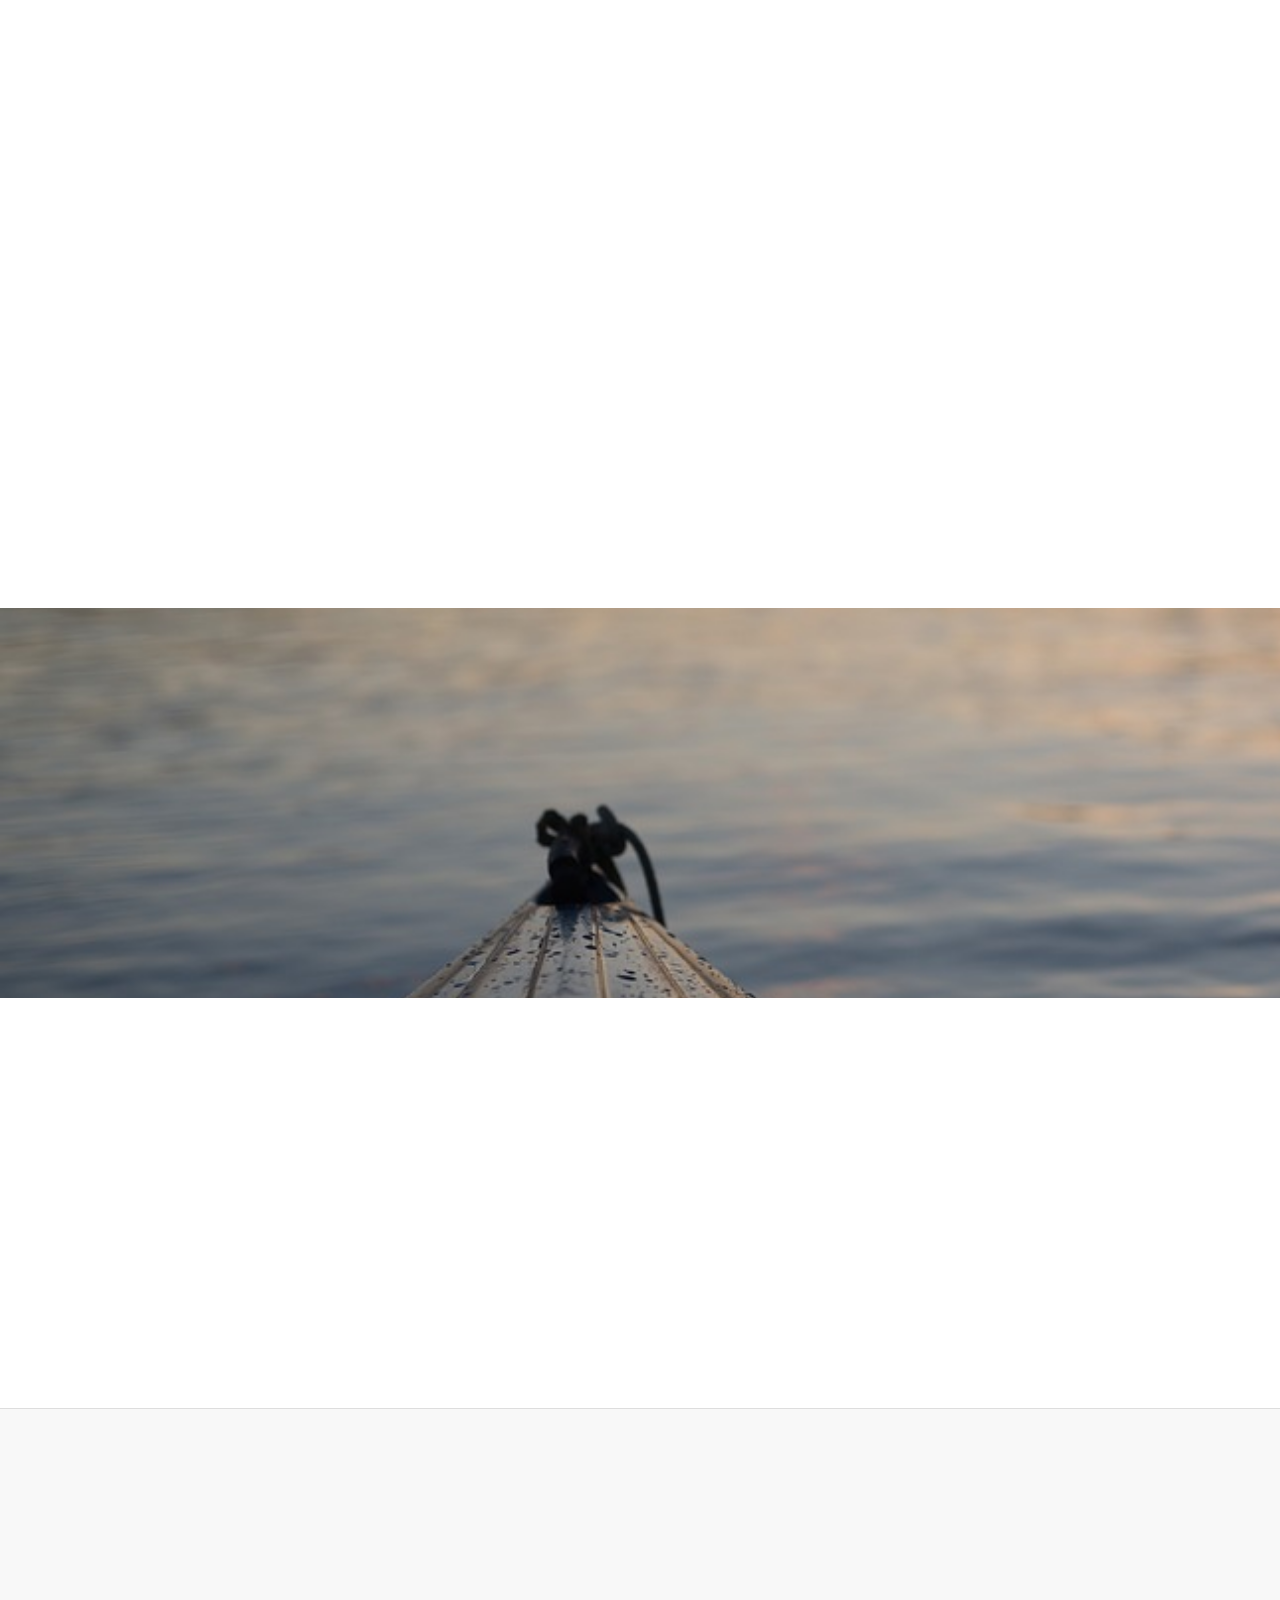
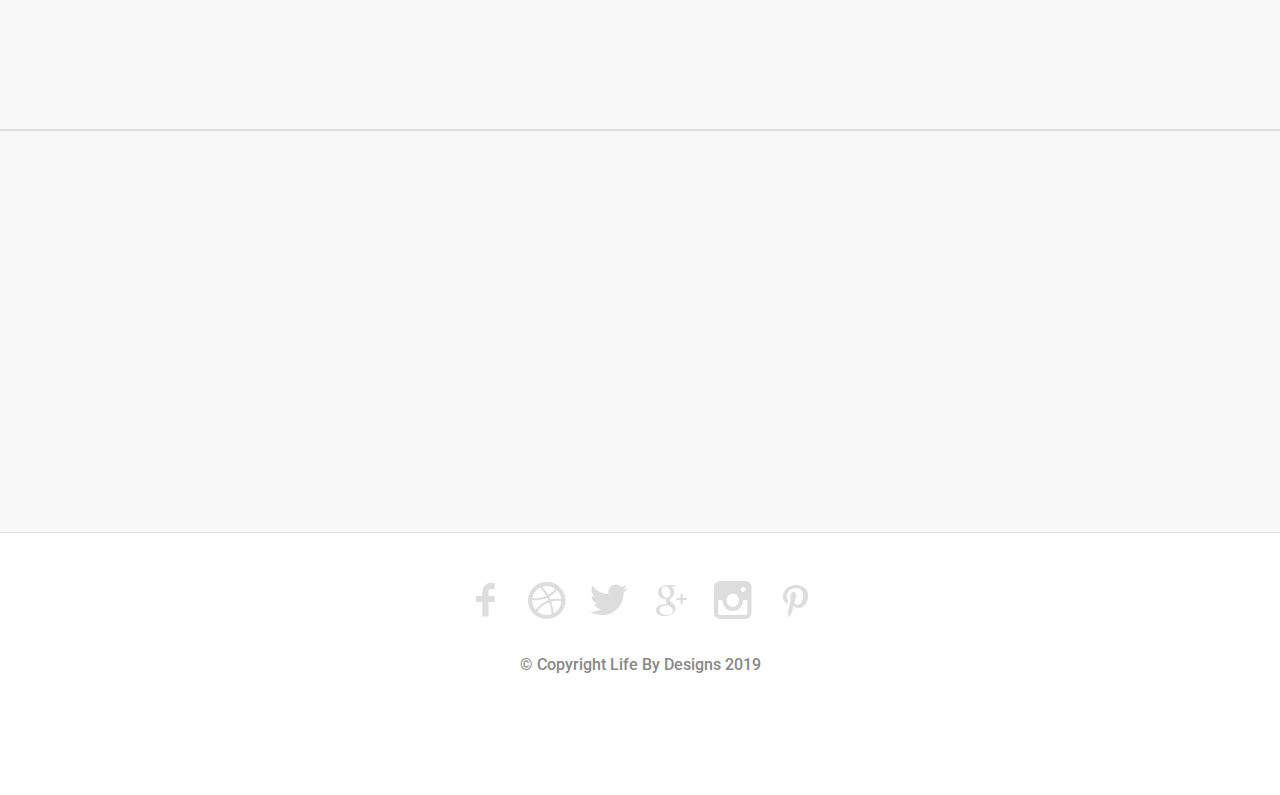
==== commit b6c0d4e4: "Update index.html" ====
--- a/index.html
+++ b/index.html
@@ -359,7 +359,7 @@
 	            </div>
 	            <div class="row">
 	                <div class="col-sm-12 about-us-box wow fadeInUp" style="visibility: hidden; animation-name: none;">
-                    <p>Email : Michael@a.eu</p>
+                    <p>Email : Michael@lifebydesign.eu</p>
 
 	                </div>
 	            </div>
@@ -454,7 +454,7 @@
 	            </div>
 	            <div class="row">
                     <div class="col-sm-12 footer-copyright">
-                    	© Copyright LifeByDesigns 2019
+                    	© Copyright Life By Designs 2019
                     </div>
                 </div>
 	        </div>
